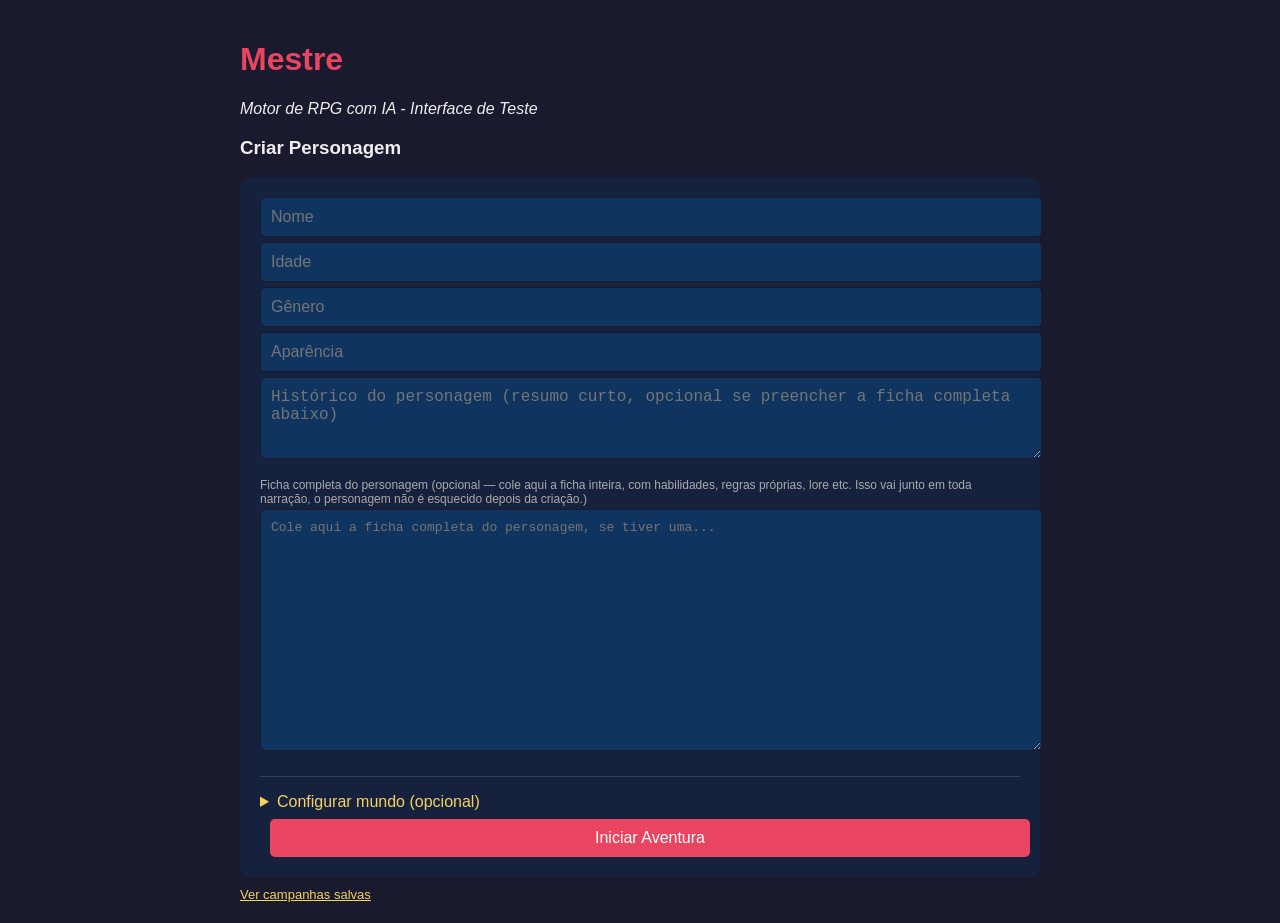
==== app/static/index.html @ fcc60290 "0.5.1" ====
<!DOCTYPE html>
<html lang="pt-br">
<head>
    <meta charset="UTF-8">
    <title>Mestre - RPG com IA</title>
    <style>
        body { font-family: Arial; max-width: 800px; margin: 0 auto; padding: 20px; background: #1a1a2e; color: #eee; }
        .chat { background: #16213e; padding: 20px; border-radius: 10px; height: 400px; overflow-y: auto; margin-bottom: 20px; }
        .msg-user { background: #0f3460; padding: 10px; margin: 5px 0; border-radius: 5px; text-align: right; }
        .msg-ia { background: #1a1a2e; padding: 10px; margin: 5px 0; border-radius: 5px; border-left: 3px solid #e94560; }
        .msg-teste { background: #16213e; padding: 6px 10px; margin: 5px 0; border-radius: 5px; font-size: 12px; color: #f4d35e; border-left: 3px solid #f4d35e; }
        .msg-erro { background: #3a1a1a; padding: 10px; margin: 5px 0; border-radius: 5px; border-left: 3px solid #e94560; font-size: 12px; }
        input, button, textarea { padding: 10px; font-size: 16px; border: none; border-radius: 5px; }
        input { flex: 1; background: #0f3460; color: white; }
        button { background: #e94560; color: white; cursor: pointer; margin-left: 10px; }
        .form-row { display: flex; }
        .status { margin-top: 10px; padding: 10px; background: #0f3460; border-radius: 5px; font-size: 12px; display: flex; justify-content: space-between; align-items: center; }
        .status-text { flex: 1; }
        .btn-nova-aventura { background: transparent; border: 1px solid #e94560; color: #e94560; font-size: 12px; padding: 6px 10px; margin-left: 10px; }
        .login-form { background: #16213e; padding: 20px; border-radius: 10px; }
        .login-form input, .login-form textarea { width: 100%; margin-bottom: 5px; background: #0f3460; color: white; border: 1px solid #1a1a2e; }
        .login-form textarea { height: 60px; }
        .login-form textarea#ficha_completa { height: 220px; font-family: monospace; font-size: 13px; }
        .mundo-config { margin-top: 16px; border-top: 1px solid #345; padding-top: 8px; }
        details summary { color: #f4d35e; cursor: pointer; margin: 8px 0; }
        .login-form label { display: block; font-size: 12px; color: #aaa; margin: 10px 0 3px; }
        .msg-ia em { font-style: italic; color: #b8b8d1; }
        .msg-confirmacao { background: #16213e; padding: 10px; margin: 5px 0; border-radius: 5px; font-size: 12px; color: #8fd694; border-left: 3px solid #8fd694; }
        .lista-campanhas { margin-top: 15px; }
        .campanha-item { background: #0f3460; padding: 10px; margin: 5px 0; border-radius: 5px; cursor: pointer; display: flex; justify-content: space-between; font-size: 13px; }
        .campanha-item:hover { background: #16213e; border: 1px solid #e94560; }
        .link-toggle { color: #f4d35e; cursor: pointer; text-decoration: underline; font-size: 13px; display: inline-block; margin-top: 10px; }
        h1 { color: #e94560; }
        .modal { display: none; position: fixed; top: 0; left: 0; width: 100%; height: 100%; background: rgba(0,0,0,0.8); z-index: 1000; justify-content: center; align-items: center; }
        .modal.active { display: flex; }
        .modal-content { background: #16213e; padding: 30px; border-radius: 10px; max-width: 90%; max-height: 90%; overflow-y: auto; border: 2px solid #e94560; }
        .modal-content h3 { color: #f4d35e; margin-top: 0; }
        .modal-content pre { background: #0f3460; padding: 15px; border-radius: 5px; overflow-x: auto; font-size: 12px; color: #ddd; white-space: pre-wrap; word-wrap: break-word; }
        .modal-close { color: #e94560; cursor: pointer; font-size: 28px; font-weight: bold; position: absolute; top: 20px; right: 30px; }
        .modal-close:hover { color: #f4d35e; }
        .btn-ver-ficha { background: transparent; border: 1px solid #f4d35e; color: #f4d35e; font-size: 12px; padding: 6px 10px; cursor: pointer; margin-left: 10px; }
        .btn-catalogo { background: transparent; border: 1px solid #8fd694; color: #8fd694; font-size: 12px; padding: 6px 10px; cursor: pointer; margin-left: 10px; }
        .catalogo-grid { display: grid; grid-template-columns: repeat(auto-fit, minmax(210px, 1fr)); gap: 10px; margin: 14px 0; }
        .ficha-card { background: #0f3460; padding: 12px; border-radius: 6px; }
        .ficha-card small { color: #f4d35e; display: block; margin-bottom: 5px; }
        .ficha-card h4 { margin: 3px 0; }
        .ficha-card p { font-size: 13px; color: #ccd; }
        .ficha-card button { font-size: 12px; padding: 5px 8px; margin: 2px 3px 0 0; }
        .catalogo-form input, .catalogo-form textarea, .catalogo-form select { width: 100%; box-sizing: border-box; margin: 4px 0 9px; background: #0f3460; color: white; border: 1px solid #345; padding: 8px; border-radius: 4px; }
        .catalogo-form textarea { min-height: 65px; font-family: inherit; }
    </style>
</head>
<body>
    <h1>Mestre</h1>
    <p><i>Motor de RPG com IA - Interface de Teste</i></p>

    <div id="personagem-area">
        <h3>Criar Personagem</h3>
        <div class="login-form">
            <input type="text" id="nome" placeholder="Nome">
            <input type="number" id="idade" placeholder="Idade">
            <input type="text" id="genero" placeholder="Gênero">
            <input type="text" id="aparencia" placeholder="Aparência">
            <textarea id="historico" placeholder="Histórico do personagem (resumo curto, opcional se preencher a ficha completa abaixo)"></textarea>
            <label for="ficha_completa">Ficha completa do personagem (opcional — cole aqui a ficha inteira, com habilidades, regras próprias, lore etc. Isso vai junto em toda narração, o personagem não é esquecido depois da criação.)</label>
            <textarea id="ficha_completa" placeholder="Cole aqui a ficha completa do personagem, se tiver uma..."></textarea>
            <details class="mundo-config">
                <summary>Configurar mundo (opcional)</summary>
                <label for="cenario">Cenário</label>
                <textarea id="cenario" placeholder="Onde e em que tom a história acontece?"></textarea>
                <label for="personalidade_mestre">Personalidade do Mestre</label>
                <textarea id="personalidade_mestre" placeholder="Como o narrador deve conduzir a história?"></textarea>
                <label for="primeira_mensagem">Primeira mensagem</label>
                <textarea id="primeira_mensagem" placeholder="A abertura da campanha"></textarea>
                <label for="dialogos_exemplo">Diálogos de exemplo</label>
                <textarea id="dialogos_exemplo" placeholder="Exemplos de tom, fala e formatação"></textarea>
                <label><input type="checkbox" id="sistema_rpg" checked style="width:auto;"> Usar sistema de RPG (dados, testes e PV)</label>
                <label for="sistema_id">Sistema de regras</label>
                <select id="sistema_id"><option value="d20">d20 clássico</option><option value="d10">d10 (pool oposto)</option><option value="nenhum">Narrativa pura</option></select>
                <label for="d10_limiar_sucesso">d10: limiar de sucesso</label>
                <select id="d10_limiar_sucesso"><option value="5">5 — fácil</option><option value="6" selected>6 — normal</option><option value="7">7 — difícil</option><option value="8">8 — muito difícil</option></select>
                <label>d10: orçamento de atributos (físico, social, mental)</label>
                <div class="form-row"><input type="number" id="d10_pontos_fisico" value="4" min="1" max="20" onchange="atualizarOpcoesD10()"><input type="number" id="d10_pontos_social" value="3" min="1" max="20" onchange="atualizarOpcoesD10()"><input type="number" id="d10_pontos_mental" value="2" min="1" max="20" onchange="atualizarOpcoesD10()"></div>
                <label>d10: distribuir atributos do personagem</label>
                <div class="form-row"><select id="d10_atributo_fisico"></select><select id="d10_atributo_social"></select><select id="d10_atributo_mental"></select></div>
            </details>
            <button onclick="criarPersonagem()" style="width:100%;">Iniciar Aventura</button>
        </div>
        <span class="link-toggle" onclick="alternarListaCampanhas()">Ver campanhas salvas</span>
        <div class="lista-campanhas" id="lista-campanhas" style="display:none;"></div>
    </div>

    <div id="chat-area" style="display:none;">
        <div class="chat" id="chat"></div>
        <div class="form-row">
            <input type="text" id="mensagem" placeholder="O que você faz?" onkeypress="if(event.key==='Enter') enviarMensagem()">
            <button onclick="enviarMensagem()">Enviar</button>
        </div>
        <div class="status">
            <span class="status-text" id="status">Aguardando ação...</span>
            <button class="btn-ver-ficha" id="btn-ficha" onclick="abrirFicha()" style="display:none;">📋 Ver Ficha</button>
            <button class="btn-catalogo" onclick="abrirCatalogo()">✦ Catálogo</button>
            <button class="btn-nova-aventura" onclick="novaAventura()">Nova Aventura</button>
        </div>
    </div>

    <div id="modal-catalogo" class="modal" onclick="if(event.target===this) fecharCatalogo()">
        <div class="modal-content" style="width:900px;">
            <span class="modal-close" onclick="fecharCatalogo()">&times;</span>
            <h3>Catálogo do mundo</h3>
            <p style="font-size:13px;color:#b8b8d1;">Fichas canônicas são persistentes e só entram na narração quando se tornam relevantes.</p>
            <div class="catalogo-grid" id="catalogo-lista"></div>
            <hr style="border-color:#345;">
            <h3 id="catalogo-form-titulo">Nova ficha</h3>
            <div class="catalogo-form">
                <select id="ficha-tipo"><option value="personagem">Personagem</option><option value="local">Local</option><option value="raca">Raça</option><option value="item">Item</option><option value="organizacao">Organização</option><option value="evento">Evento</option><option value="criatura">Criatura</option><option value="divindade">Divindade</option><option value="conceito">Conceito</option></select>
                <input id="ficha-titulo" placeholder="Título da ficha">
                <textarea id="ficha-resumo" placeholder="Resumo breve"></textarea>
                <textarea id="ficha-conteudo" placeholder="Conteúdo livre / Markdown"></textarea>
                <textarea id="ficha-campos" placeholder='Campos estruturados em JSON, ex.: {"região":"Norte", "perigo":3}'></textarea>
                <input id="ficha-imagem" placeholder="URL da imagem (opcional)">
                <input id="ficha-tags" placeholder="Tags separadas por vírgula">
                <button onclick="salvarFicha()">Salvar ficha</button>
                <button class="btn-nova-aventura" id="cancelar-edicao" onclick="limparFormularioFicha()" style="display:none;">Cancelar edição</button>
            </div>
        </div>
    </div>

    <div id="modal-ficha" class="modal" onclick="if(event.target===this) fecharFicha()">
        <div class="modal-content">
            <span class="modal-close" onclick="fecharFicha()">&times;</span>
            <h3 id="modal-title">Ficha Completa do Personagem</h3>
            <pre id="modal-ficha-content"></pre>
        </div>
    </div>

    <script>
        // Diferença chave em relação à versão anterior: o campanhaId agora é
        // persistido em localStorage, então recarregar a página (F5, fechar
        // e reabrir o navegador) não força a criação de um personagem novo.
        // O servidor continua sendo a fonte de verdade do estado — aqui só
        // guardamos QUAL campanha retomar.
        const CHAVE_STORAGE = 'mestre_campanha_id';
        let campanhaId = localStorage.getItem(CHAVE_STORAGE);
        let fichaEditando = null;

        function pontosD10() {
            return ['fisico', 'social', 'mental'].map(categoria =>
                parseInt(document.getElementById(`d10_pontos_${categoria}`).value) || 0
            );
        }

        function atualizarOpcoesD10() {
            const pontos = pontosD10();
            ['fisico', 'social', 'mental'].forEach((categoria, indice) => {
                const select = document.getElementById(`d10_atributo_${categoria}`);
                const anterior = select.value;
                select.innerHTML = pontos.map(ponto => `<option value="${ponto}">${ponto}</option>`).join('');
                select.value = pontos.includes(Number(anterior)) ? anterior : String(pontos[indice]);
            });
        }

        // Ao carregar a página, tenta retomar a campanha salva.
        window.addEventListener('DOMContentLoaded', async () => {
            if (!campanhaId) return;

            try {
                const resp = await fetch(`/campanhas/${campanhaId}`);
                if (!resp.ok) {
                    // Campanha não existe mais no servidor (ex: apagada, ou
                    // rodando contra um banco de dados diferente). Limpa o
                    // storage e deixa cair na tela de criação normalmente.
                    localStorage.removeItem(CHAVE_STORAGE);
                    campanhaId = null;
                    return;
                }
                const estado = await resp.json();
                mostrarAreaDeChat(estado, false);
            } catch (e) {
                // Servidor fora do ar ou erro de rede: não apaga o
                // localStorage, só deixa a tela de criação aparecer, já que
                // a campanha pode continuar existindo quando o servidor
                // voltar.
                console.warn('Não foi possível retomar a campanha automaticamente:', e);
            }
        });

        function mostrarAreaDeChat(estado, mensagemBemVindo) {
            document.getElementById('personagem-area').style.display = 'none';
            document.getElementById('chat-area').style.display = 'block';
            document.getElementById('status').innerHTML =
                `${estado.estado.local} - ${estado.estado.hora} | turno ${estado.turno}`;

            // Mostrar/esconder botão de ver ficha
            const btnFicha = document.getElementById('btn-ficha');
            if (estado.jogador.ficha_completa && estado.jogador.ficha_completa.trim().length > 0) {
                btnFicha.style.display = 'inline-block';
                // Guardar ficha no objeto global para usar no modal
                window.fichaAtual = estado.jogador.ficha_completa;
            } else {
                btnFicha.style.display = 'none';
            }

            const chat = document.getElementById('chat');
            if (mensagemBemVindo) {
                chat.innerHTML = `<div class="msg-ia">${formatarNarracao(estado.configuracao_mundo.primeira_mensagem)}</div>`;
                const tamanhoFicha = (estado.jogador.ficha_completa || '').length;
                if (tamanhoFicha > 0) {
                    chat.innerHTML += `<div class="msg-confirmacao">✓ Ficha completa salva (${tamanhoFicha} caracteres). Clique em "Ver Ficha" para visualizar. Ela vai junto em toda narração.</div>`;
                } else {
                    chat.innerHTML += `<div class="msg-confirmacao" style="color:#f4d35e;border-left-color:#f4d35e;">Nenhuma ficha completa foi enviada — só nome/aparência/histórico curto serão usados.</div>`;
                }
            } else {
                const cena = estado.ultima_narracao
                    ? formatarNarracao(estado.ultima_narracao)
                    : escapeHtml(`Campanha retomada. Você está em ${estado.estado.local}.`);
                chat.innerHTML = `<div class="msg-ia">${cena}</div>`;
            }
        }

        function abrirFicha() {
            if (window.fichaAtual) {
                document.getElementById('modal-ficha-content').textContent = window.fichaAtual;
                document.getElementById('modal-ficha').classList.add('active');
            }
        }

        function fecharFicha() {
            document.getElementById('modal-ficha').classList.remove('active');
        }

        async function abrirCatalogo() {
            document.getElementById('modal-catalogo').classList.add('active');
            await carregarCatalogo();
        }

        function fecharCatalogo() { document.getElementById('modal-catalogo').classList.remove('active'); }

        async function carregarCatalogo() {
            const lista = document.getElementById('catalogo-lista');
            lista.innerHTML = 'Carregando fichas...';
            try {
                const resp = await fetch(`/campanhas/${campanhaId}/catalogo`);
                const fichas = await resp.json();
                lista.innerHTML = '';
                if (!fichas.length) { lista.innerHTML = '<i>Nenhuma ficha criada ainda.</i>'; return; }
                fichas.forEach(f => {
                    const card = document.createElement('div');
                    card.className = 'ficha-card';
                    card.innerHTML = `<small>${escapeHtml(f.tipo)}</small><h4>${escapeHtml(f.titulo)}</h4><p>${escapeHtml(f.resumo || 'Sem resumo')}</p>`;
                    const editar = document.createElement('button'); editar.textContent = 'Editar'; editar.onclick = () => preencherFormularioFicha(f);
                    const apagar = document.createElement('button'); apagar.textContent = 'Apagar'; apagar.className = 'btn-nova-aventura'; apagar.onclick = () => apagarFicha(f.id, f.titulo);
                    card.append(editar, apagar); lista.appendChild(card);
                });
            } catch (e) { lista.innerHTML = 'Erro ao carregar o catálogo: ' + escapeHtml(e.message); }
        }

        function preencherFormularioFicha(ficha) {
            fichaEditando = ficha.id;
            document.getElementById('catalogo-form-titulo').textContent = 'Editar ficha';
            document.getElementById('ficha-tipo').value = ficha.tipo;
            document.getElementById('ficha-titulo').value = ficha.titulo;
            document.getElementById('ficha-resumo').value = ficha.resumo || '';
            document.getElementById('ficha-conteudo').value = ficha.conteudo || '';
            document.getElementById('ficha-campos').value = JSON.stringify(ficha.campos || {}, null, 2);
            document.getElementById('ficha-imagem').value = ficha.imagem || '';
            document.getElementById('ficha-tags').value = (ficha.tags || []).join(', ');
            document.getElementById('cancelar-edicao').style.display = 'inline-block';
        }

        function limparFormularioFicha() {
            fichaEditando = null;
            document.getElementById('catalogo-form-titulo').textContent = 'Nova ficha';
            ['ficha-titulo','ficha-resumo','ficha-conteudo','ficha-campos','ficha-imagem','ficha-tags'].forEach(id => document.getElementById(id).value = '');
            document.getElementById('ficha-tipo').value = 'personagem';
            document.getElementById('cancelar-edicao').style.display = 'none';
        }

        async function salvarFicha() {
            let campos = {};
            try { campos = JSON.parse(document.getElementById('ficha-campos').value || '{}'); }
            catch (_) { alert('Os campos estruturados precisam ser um JSON válido.'); return; }
            const dados = {
                tipo: document.getElementById('ficha-tipo').value,
                titulo: document.getElementById('ficha-titulo').value.trim(),
                resumo: document.getElementById('ficha-resumo').value.trim(),
                conteudo: document.getElementById('ficha-conteudo').value.trim(), campos,
                imagem: document.getElementById('ficha-imagem').value.trim(),
                tags: document.getElementById('ficha-tags').value.split(',').map(t => t.trim()).filter(Boolean)
            };
            if (!dados.titulo) { alert('Dê um título à ficha.'); return; }
            const url = fichaEditando ? `/campanhas/${campanhaId}/catalogo/${fichaEditando}` : `/campanhas/${campanhaId}/catalogo`;
            const resp = await fetch(url, {method: fichaEditando ? 'PUT' : 'POST', headers: {'Content-Type':'application/json'}, body: JSON.stringify(dados)});
            if (!resp.ok) { const erro = await resp.json(); alert(erro.detail || 'Não foi possível salvar a ficha.'); return; }
            limparFormularioFicha(); await carregarCatalogo();
        }

        async function apagarFicha(id, titulo) {
            if (!confirm(`Apagar a ficha “${titulo}”? Esta ação não pode ser desfeita.`)) return;
            const resp = await fetch(`/campanhas/${campanhaId}/catalogo/${id}`, {method: 'DELETE'});
            if (!resp.ok) { alert('Não foi possível apagar a ficha.'); return; }
            if (fichaEditando === id) limparFormularioFicha();
            await carregarCatalogo();
        }

        function novaAventura() {
            if (!confirm('Isso vai abandonar a campanha atual (ela continua salva no servidor, mas você vai criar um personagem novo). Continuar?')) {
                return;
            }
            localStorage.removeItem(CHAVE_STORAGE);
            campanhaId = null;
            document.getElementById('chat-area').style.display = 'none';
            document.getElementById('personagem-area').style.display = 'block';
            document.getElementById('chat').innerHTML = '';
            document.getElementById('nome').value = '';
            document.getElementById('idade').value = '';
            document.getElementById('genero').value = '';
            document.getElementById('aparencia').value = '';
            document.getElementById('historico').value = '';
            document.getElementById('ficha_completa').value = '';
            ['cenario', 'personalidade_mestre', 'primeira_mensagem', 'dialogos_exemplo'].forEach(id => document.getElementById(id).value = '');
            document.getElementById('sistema_rpg').checked = true;
            document.getElementById('sistema_id').value = 'd20';
            document.getElementById('d10_limiar_sucesso').value = '6';
            document.getElementById('d10_pontos_fisico').value = '4';
            document.getElementById('d10_pontos_social').value = '3';
            document.getElementById('d10_pontos_mental').value = '2';
            atualizarOpcoesD10();
        }

        function escapeHtml(str) {
            return str
                .replace(/&/g, '&amp;')
                .replace(/</g, '&lt;')
                .replace(/>/g, '&gt;');
        }

        // Converte *texto* em <em>texto</em> DEPOIS de escapar o HTML, pra
        // renderizar de verdade as ações em itálico em vez de mostrar os
        // asteriscos crus, sem abrir brecha pra HTML/script injetado pela
        // IA ou pelo jogador.
        function formatarNarracao(texto) {
            return escapeHtml(texto).replace(/\*(.+?)\*/g, '<em>$1</em>');
        }

        async function alternarListaCampanhas() {
            const div = document.getElementById('lista-campanhas');
            if (div.style.display === 'block') {
                div.style.display = 'none';
                return;
            }
            div.style.display = 'block';
            div.innerHTML = 'Carregando...';
            try {
                const resp = await fetch('/campanhas');
                const campanhas = await resp.json();
                if (!campanhas.length) {
                    div.innerHTML = '<i>Nenhuma campanha salva ainda.</i>';
                    return;
                }
                div.innerHTML = '';
                campanhas.forEach(c => {
                    const item = document.createElement('div');
                    item.className = 'campanha-item';
                    item.innerHTML = `<span>${escapeHtml(c.nome_jogador)} — ${escapeHtml(c.local)} (turno ${c.turno})</span><span>retomar →</span>`;
                    item.onclick = () => retomarCampanha(c.campanha_id);
                    div.appendChild(item);
                });
            } catch (e) {
                div.innerHTML = 'Erro ao carregar campanhas: ' + e.message;
            }
        }

        async function retomarCampanha(id) {
            const resp = await fetch(`/campanhas/${id}`);
            if (!resp.ok) {
                alert('Não foi possível carregar essa campanha.');
                return;
            }
            const estado = await resp.json();
            campanhaId = estado.campanha_id;
            localStorage.setItem(CHAVE_STORAGE, campanhaId);
            mostrarAreaDeChat(estado, false);
        }

        async function criarPersonagem() {
            const dados = {
                nome: document.getElementById('nome').value || 'Aventureiro',
                idade: parseInt(document.getElementById('idade').value) || 20,
                genero: document.getElementById('genero').value || 'Indefinido',
                aparencia: document.getElementById('aparencia').value || 'Viajante comum',
                historico: document.getElementById('historico').value || 'Um viajante em busca de aventuras',
                ficha_completa: document.getElementById('ficha_completa').value || '',
                cenario: document.getElementById('cenario').value || '',
                personalidade_mestre: document.getElementById('personalidade_mestre').value || '',
                primeira_mensagem: document.getElementById('primeira_mensagem').value || '',
                dialogos_exemplo: document.getElementById('dialogos_exemplo').value || '',
                sistema_rpg: document.getElementById('sistema_rpg').checked,
                sistema_id: document.getElementById('sistema_id').value,
                d10_limiar_sucesso: parseInt(document.getElementById('d10_limiar_sucesso').value),
                d10_pontos_atributos: pontosD10(),
                d10_atributos_jogador: {
                    fisico: parseInt(document.getElementById('d10_atributo_fisico').value),
                    social: parseInt(document.getElementById('d10_atributo_social').value),
                    mental: parseInt(document.getElementById('d10_atributo_mental').value
                    )
                }
            };

            const resp = await fetch('/campanhas', {
                method: 'POST',
                headers: {'Content-Type': 'application/json'},
                body: JSON.stringify(dados)
            });

            if (!resp.ok) {
                alert('Erro ao criar personagem: ' + resp.status);
                return;
            }

            const estado = await resp.json();
            campanhaId = estado.campanha_id;
            localStorage.setItem(CHAVE_STORAGE, campanhaId);

            mostrarAreaDeChat(estado, true);
        }

        atualizarOpcoesD10();

        async function enviarMensagem() {
            const input = document.getElementById('mensagem');
            const msg = input.value.trim();
            if (!msg || !campanhaId) return;

            input.value = '';

            const chat = document.getElementById('chat');
            chat.innerHTML += `<div class="msg-user">${escapeHtml(msg)}</div>`;
            chat.scrollTop = chat.scrollHeight;

            document.getElementById('status').innerHTML = 'O Mestre está pensando...';

            try {
                const resp = await fetch(`/campanhas/${campanhaId}/acao`, {
                    method: 'POST',
                    headers: {'Content-Type': 'application/json'},
                    body: JSON.stringify({ mensagem: msg })
                });

                const dados = await resp.json();

                if (!resp.ok) {
                    chat.innerHTML += `<div class="msg-erro">Erro: ${dados.detail || resp.status}</div>`;
                    document.getElementById('status').innerHTML = 'Erro ao processar ação.';
                    return;
                }

                if (dados.teste) {
                    const t = dados.teste;
                    if (t.houve_teste) {
                        chat.innerHTML += `<div class="msg-teste">${escapeHtml(t.resumo_narrador)}</div>`;
                    }
                }

                chat.innerHTML += `<div class="msg-ia">${formatarNarracao(dados.resposta)}</div>`;

                if (dados.erro) {
                    chat.innerHTML += `<div class="msg-erro">Aviso técnico: ${dados.erro}</div>`;
                }

                chat.scrollTop = chat.scrollHeight;

                document.getElementById('status').innerHTML = `${dados.estado.estado.local} - ${dados.estado.estado.hora} | turno ${dados.estado.turno}`;
            } catch (e) {
                document.getElementById('status').innerHTML = 'Erro: ' + e.message;
            }
        }
    </script>
</body>
</html>
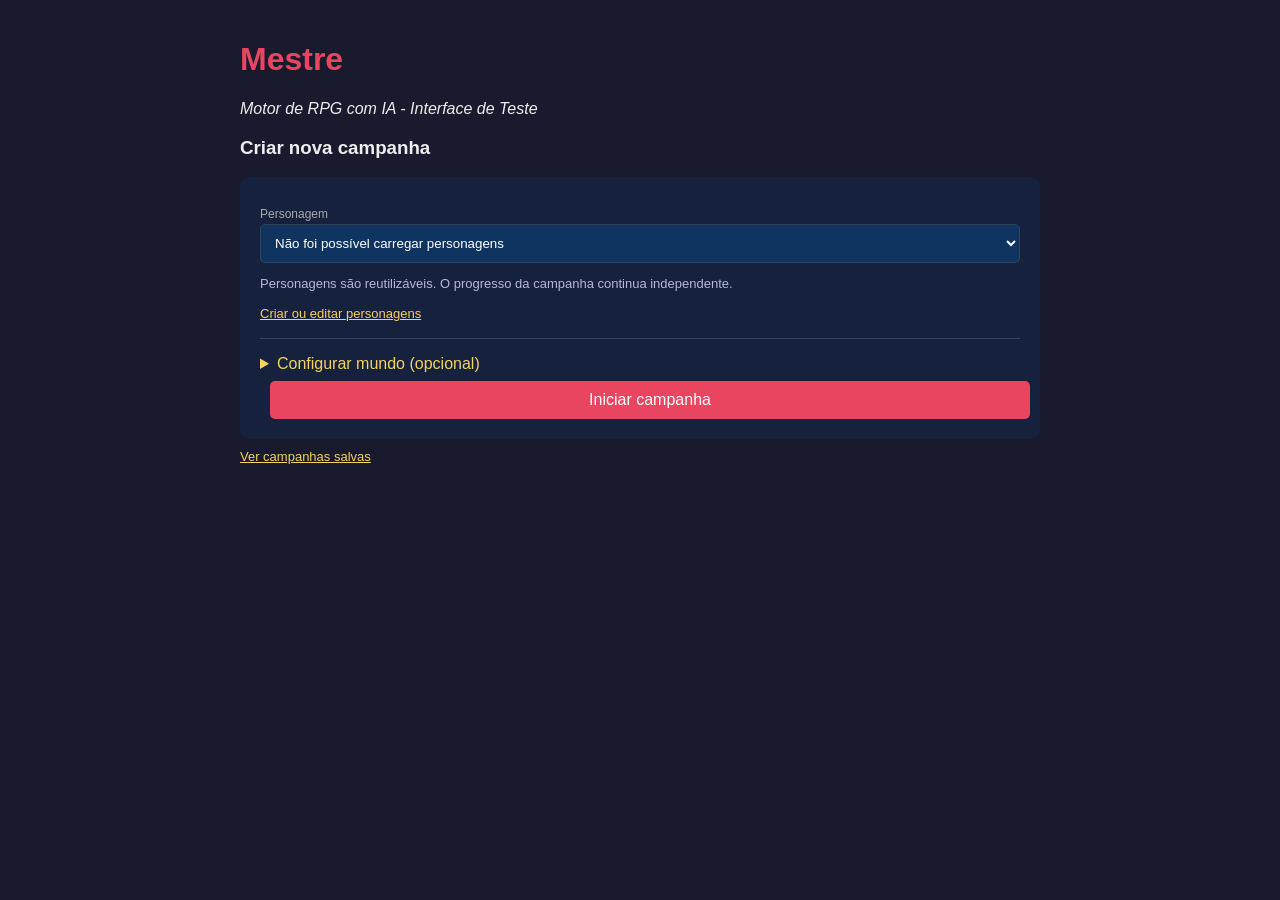
==== commit 12c3a8dd: "0.7.0" ====
--- a/app/static/index.html
+++ b/app/static/index.html
@@ -55,15 +55,12 @@
     <p><i>Motor de RPG com IA - Interface de Teste</i></p>
 
     <div id="personagem-area">
-        <h3>Criar Personagem</h3>
+        <h3>Criar nova campanha</h3>
         <div class="login-form">
-            <input type="text" id="nome" placeholder="Nome">
-            <input type="number" id="idade" placeholder="Idade">
-            <input type="text" id="genero" placeholder="Gênero">
-            <input type="text" id="aparencia" placeholder="Aparência">
-            <textarea id="historico" placeholder="Histórico do personagem (resumo curto, opcional se preencher a ficha completa abaixo)"></textarea>
-            <label for="ficha_completa">Ficha completa do personagem (opcional — cole aqui a ficha inteira, com habilidades, regras próprias, lore etc. Isso vai junto em toda narração, o personagem não é esquecido depois da criação.)</label>
-            <textarea id="ficha_completa" placeholder="Cole aqui a ficha completa do personagem, se tiver uma..."></textarea>
+            <label for="personagem_id">Personagem</label>
+            <select id="personagem_id" style="width:100%; padding:10px; background:#0f3460; color:white; border:1px solid #345; border-radius:5px;"></select>
+            <p style="font-size:13px;color:#b8b8d1;">Personagens são reutilizáveis. O progresso da campanha continua independente.</p>
+            <a href="/personagens" class="link-toggle" style="margin-top:0;">Criar ou editar personagens</a>
             <details class="mundo-config">
                 <summary>Configurar mundo (opcional)</summary>
                 <label for="cenario">Cenário</label>
@@ -84,7 +81,7 @@
                 <label>d10: distribuir atributos do personagem</label>
                 <div class="form-row"><select id="d10_atributo_fisico"></select><select id="d10_atributo_social"></select><select id="d10_atributo_mental"></select></div>
             </details>
-            <button onclick="criarPersonagem()" style="width:100%;">Iniciar Aventura</button>
+            <button onclick="criarPersonagem()" style="width:100%;">Iniciar campanha</button>
         </div>
         <span class="link-toggle" onclick="alternarListaCampanhas()">Ver campanhas salvas</span>
         <div class="lista-campanhas" id="lista-campanhas" style="display:none;"></div>
@@ -99,30 +96,8 @@
         <div class="status">
             <span class="status-text" id="status">Aguardando ação...</span>
             <button class="btn-ver-ficha" id="btn-ficha" onclick="abrirFicha()" style="display:none;">📋 Ver Ficha</button>
-            <button class="btn-catalogo" onclick="abrirCatalogo()">✦ Catálogo</button>
+            <a class="btn-catalogo" id="link-catalogo" href="/" style="display:none;">✦ Catálogo</a>
             <button class="btn-nova-aventura" onclick="novaAventura()">Nova Aventura</button>
-        </div>
-    </div>
-
-    <div id="modal-catalogo" class="modal" onclick="if(event.target===this) fecharCatalogo()">
-        <div class="modal-content" style="width:900px;">
-            <span class="modal-close" onclick="fecharCatalogo()">&times;</span>
-            <h3>Catálogo do mundo</h3>
-            <p style="font-size:13px;color:#b8b8d1;">Fichas canônicas são persistentes e só entram na narração quando se tornam relevantes.</p>
-            <div class="catalogo-grid" id="catalogo-lista"></div>
-            <hr style="border-color:#345;">
-            <h3 id="catalogo-form-titulo">Nova ficha</h3>
-            <div class="catalogo-form">
-                <select id="ficha-tipo"><option value="personagem">Personagem</option><option value="local">Local</option><option value="raca">Raça</option><option value="item">Item</option><option value="organizacao">Organização</option><option value="evento">Evento</option><option value="criatura">Criatura</option><option value="divindade">Divindade</option><option value="conceito">Conceito</option></select>
-                <input id="ficha-titulo" placeholder="Título da ficha">
-                <textarea id="ficha-resumo" placeholder="Resumo breve"></textarea>
-                <textarea id="ficha-conteudo" placeholder="Conteúdo livre / Markdown"></textarea>
-                <textarea id="ficha-campos" placeholder='Campos estruturados em JSON, ex.: {"região":"Norte", "perigo":3}'></textarea>
-                <input id="ficha-imagem" placeholder="URL da imagem (opcional)">
-                <input id="ficha-tags" placeholder="Tags separadas por vírgula">
-                <button onclick="salvarFicha()">Salvar ficha</button>
-                <button class="btn-nova-aventura" id="cancelar-edicao" onclick="limparFormularioFicha()" style="display:none;">Cancelar edição</button>
-            </div>
         </div>
     </div>
 
@@ -141,8 +116,9 @@
         // O servidor continua sendo a fonte de verdade do estado — aqui só
         // guardamos QUAL campanha retomar.
         const CHAVE_STORAGE = 'mestre_campanha_id';
-        let campanhaId = localStorage.getItem(CHAVE_STORAGE);
-        let fichaEditando = null;
+        const parametrosUrl = new URLSearchParams(window.location.search);
+        const iniciarNova = parametrosUrl.get('nova') === '1';
+        let campanhaId = iniciarNova ? null : (parametrosUrl.get('campanha_id') || localStorage.getItem(CHAVE_STORAGE));
 
         function pontosD10() {
             return ['fisico', 'social', 'mental'].map(categoria =>
@@ -162,6 +138,7 @@
 
         // Ao carregar a página, tenta retomar a campanha salva.
         window.addEventListener('DOMContentLoaded', async () => {
+            await carregarPersonagens();
             if (!campanhaId) return;
 
             try {
@@ -185,11 +162,37 @@
             }
         });
 
+        async function carregarPersonagens() {
+            const seletor = document.getElementById('personagem_id');
+            try {
+                const resposta = await fetch('/api/personagens');
+                if (!resposta.ok) throw new Error();
+                const personagens = await resposta.json();
+                seletor.innerHTML = '<option value="">Escolha um personagem…</option>';
+                personagens.forEach(personagem => {
+                    const opcao = document.createElement('option');
+                    opcao.value = personagem.id;
+                    opcao.textContent = `${personagem.nome} — ${personagem.aparencia}`;
+                    seletor.appendChild(opcao);
+                });
+                const personagemDaUrl = parametrosUrl.get('personagem_id');
+                if (personagemDaUrl && personagens.some(personagem => personagem.id === personagemDaUrl)) {
+                    seletor.value = personagemDaUrl;
+                }
+                if (!personagens.length) seletor.innerHTML = '<option value="">Nenhum personagem cadastrado</option>';
+            } catch (_) {
+                seletor.innerHTML = '<option value="">Não foi possível carregar personagens</option>';
+            }
+        }
+
         function mostrarAreaDeChat(estado, mensagemBemVindo) {
             document.getElementById('personagem-area').style.display = 'none';
             document.getElementById('chat-area').style.display = 'block';
             document.getElementById('status').innerHTML =
                 `${estado.estado.local} - ${estado.estado.hora} | turno ${estado.turno}`;
+            const linkCatalogo = document.getElementById('link-catalogo');
+            linkCatalogo.href = `/campanhas/${encodeURIComponent(estado.campanha_id)}/wiki`;
+            linkCatalogo.style.display = 'inline-block';
 
             // Mostrar/esconder botão de ver ficha
             const btnFicha = document.getElementById('btn-ficha');
@@ -229,80 +232,6 @@
             document.getElementById('modal-ficha').classList.remove('active');
         }
 
-        async function abrirCatalogo() {
-            document.getElementById('modal-catalogo').classList.add('active');
-            await carregarCatalogo();
-        }
-
-        function fecharCatalogo() { document.getElementById('modal-catalogo').classList.remove('active'); }
-
-        async function carregarCatalogo() {
-            const lista = document.getElementById('catalogo-lista');
-            lista.innerHTML = 'Carregando fichas...';
-            try {
-                const resp = await fetch(`/campanhas/${campanhaId}/catalogo`);
-                const fichas = await resp.json();
-                lista.innerHTML = '';
-                if (!fichas.length) { lista.innerHTML = '<i>Nenhuma ficha criada ainda.</i>'; return; }
-                fichas.forEach(f => {
-                    const card = document.createElement('div');
-                    card.className = 'ficha-card';
-                    card.innerHTML = `<small>${escapeHtml(f.tipo)}</small><h4>${escapeHtml(f.titulo)}</h4><p>${escapeHtml(f.resumo || 'Sem resumo')}</p>`;
-                    const editar = document.createElement('button'); editar.textContent = 'Editar'; editar.onclick = () => preencherFormularioFicha(f);
-                    const apagar = document.createElement('button'); apagar.textContent = 'Apagar'; apagar.className = 'btn-nova-aventura'; apagar.onclick = () => apagarFicha(f.id, f.titulo);
-                    card.append(editar, apagar); lista.appendChild(card);
-                });
-            } catch (e) { lista.innerHTML = 'Erro ao carregar o catálogo: ' + escapeHtml(e.message); }
-        }
-
-        function preencherFormularioFicha(ficha) {
-            fichaEditando = ficha.id;
-            document.getElementById('catalogo-form-titulo').textContent = 'Editar ficha';
-            document.getElementById('ficha-tipo').value = ficha.tipo;
-            document.getElementById('ficha-titulo').value = ficha.titulo;
-            document.getElementById('ficha-resumo').value = ficha.resumo || '';
-            document.getElementById('ficha-conteudo').value = ficha.conteudo || '';
-            document.getElementById('ficha-campos').value = JSON.stringify(ficha.campos || {}, null, 2);
-            document.getElementById('ficha-imagem').value = ficha.imagem || '';
-            document.getElementById('ficha-tags').value = (ficha.tags || []).join(', ');
-            document.getElementById('cancelar-edicao').style.display = 'inline-block';
-        }
-
-        function limparFormularioFicha() {
-            fichaEditando = null;
-            document.getElementById('catalogo-form-titulo').textContent = 'Nova ficha';
-            ['ficha-titulo','ficha-resumo','ficha-conteudo','ficha-campos','ficha-imagem','ficha-tags'].forEach(id => document.getElementById(id).value = '');
-            document.getElementById('ficha-tipo').value = 'personagem';
-            document.getElementById('cancelar-edicao').style.display = 'none';
-        }
-
-        async function salvarFicha() {
-            let campos = {};
-            try { campos = JSON.parse(document.getElementById('ficha-campos').value || '{}'); }
-            catch (_) { alert('Os campos estruturados precisam ser um JSON válido.'); return; }
-            const dados = {
-                tipo: document.getElementById('ficha-tipo').value,
-                titulo: document.getElementById('ficha-titulo').value.trim(),
-                resumo: document.getElementById('ficha-resumo').value.trim(),
-                conteudo: document.getElementById('ficha-conteudo').value.trim(), campos,
-                imagem: document.getElementById('ficha-imagem').value.trim(),
-                tags: document.getElementById('ficha-tags').value.split(',').map(t => t.trim()).filter(Boolean)
-            };
-            if (!dados.titulo) { alert('Dê um título à ficha.'); return; }
-            const url = fichaEditando ? `/campanhas/${campanhaId}/catalogo/${fichaEditando}` : `/campanhas/${campanhaId}/catalogo`;
-            const resp = await fetch(url, {method: fichaEditando ? 'PUT' : 'POST', headers: {'Content-Type':'application/json'}, body: JSON.stringify(dados)});
-            if (!resp.ok) { const erro = await resp.json(); alert(erro.detail || 'Não foi possível salvar a ficha.'); return; }
-            limparFormularioFicha(); await carregarCatalogo();
-        }
-
-        async function apagarFicha(id, titulo) {
-            if (!confirm(`Apagar a ficha “${titulo}”? Esta ação não pode ser desfeita.`)) return;
-            const resp = await fetch(`/campanhas/${campanhaId}/catalogo/${id}`, {method: 'DELETE'});
-            if (!resp.ok) { alert('Não foi possível apagar a ficha.'); return; }
-            if (fichaEditando === id) limparFormularioFicha();
-            await carregarCatalogo();
-        }
-
         function novaAventura() {
             if (!confirm('Isso vai abandonar a campanha atual (ela continua salva no servidor, mas você vai criar um personagem novo). Continuar?')) {
                 return;
@@ -312,12 +241,6 @@
             document.getElementById('chat-area').style.display = 'none';
             document.getElementById('personagem-area').style.display = 'block';
             document.getElementById('chat').innerHTML = '';
-            document.getElementById('nome').value = '';
-            document.getElementById('idade').value = '';
-            document.getElementById('genero').value = '';
-            document.getElementById('aparencia').value = '';
-            document.getElementById('historico').value = '';
-            document.getElementById('ficha_completa').value = '';
             ['cenario', 'personalidade_mestre', 'primeira_mensagem', 'dialogos_exemplo'].forEach(id => document.getElementById(id).value = '');
             document.getElementById('sistema_rpg').checked = true;
             document.getElementById('sistema_id').value = 'd20';
@@ -326,6 +249,7 @@
             document.getElementById('d10_pontos_social').value = '3';
             document.getElementById('d10_pontos_mental').value = '2';
             atualizarOpcoesD10();
+            history.replaceState({}, '', '/jogo?nova=1');
         }
 
         function escapeHtml(str) {
@@ -384,13 +308,10 @@
         }
 
         async function criarPersonagem() {
+            const personagemId = document.getElementById('personagem_id').value;
+            if (!personagemId) { alert('Escolha ou crie um personagem antes de iniciar a campanha.'); return; }
             const dados = {
-                nome: document.getElementById('nome').value || 'Aventureiro',
-                idade: parseInt(document.getElementById('idade').value) || 20,
-                genero: document.getElementById('genero').value || 'Indefinido',
-                aparencia: document.getElementById('aparencia').value || 'Viajante comum',
-                historico: document.getElementById('historico').value || 'Um viajante em busca de aventuras',
-                ficha_completa: document.getElementById('ficha_completa').value || '',
+                personagem_id: personagemId,
                 cenario: document.getElementById('cenario').value || '',
                 personalidade_mestre: document.getElementById('personalidade_mestre').value || '',
                 primeira_mensagem: document.getElementById('primeira_mensagem').value || '',
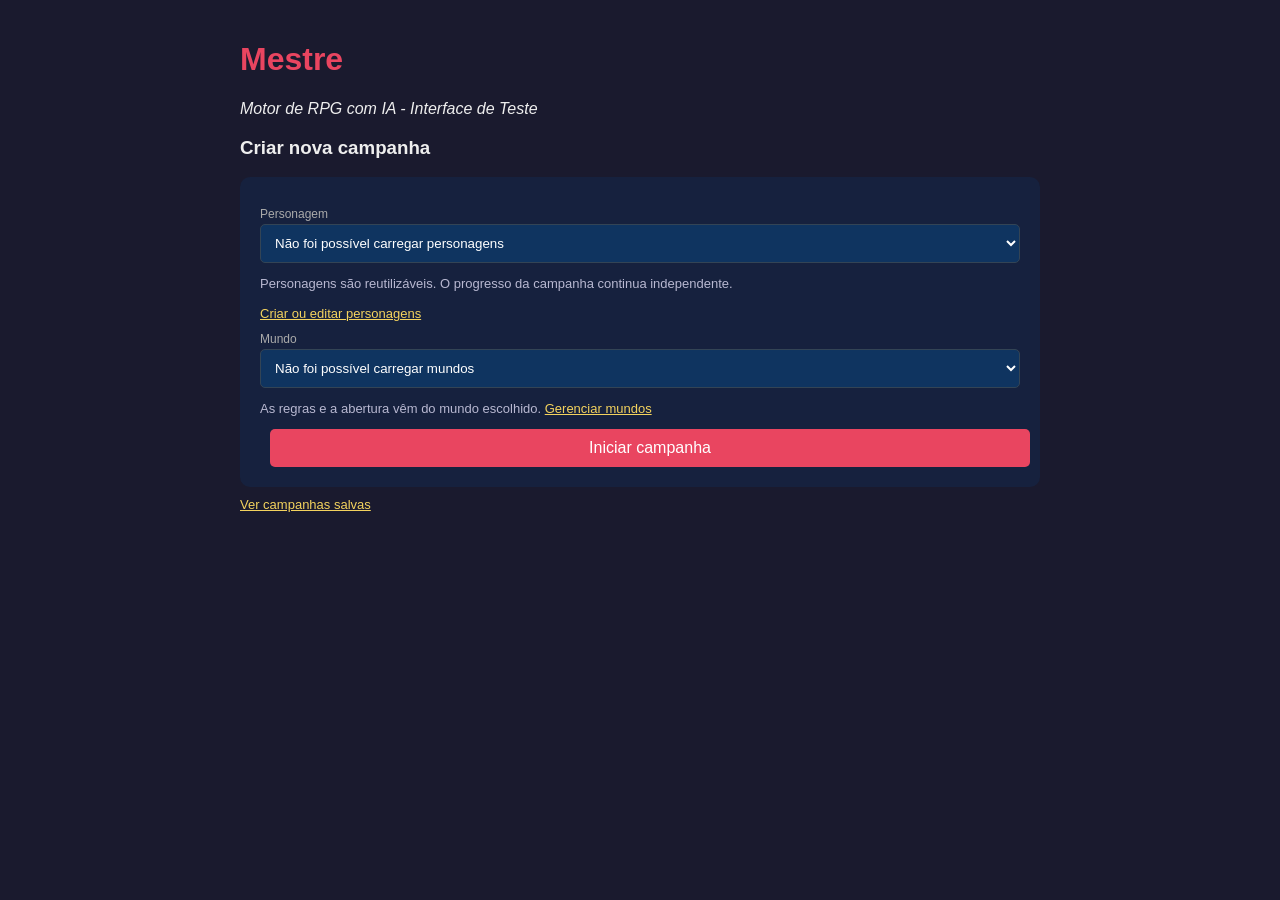
==== commit 2ca09f4f: "0.8.0" ====
--- a/app/static/index.html
+++ b/app/static/index.html
@@ -61,26 +61,9 @@
             <select id="personagem_id" style="width:100%; padding:10px; background:#0f3460; color:white; border:1px solid #345; border-radius:5px;"></select>
             <p style="font-size:13px;color:#b8b8d1;">Personagens são reutilizáveis. O progresso da campanha continua independente.</p>
             <a href="/personagens" class="link-toggle" style="margin-top:0;">Criar ou editar personagens</a>
-            <details class="mundo-config">
-                <summary>Configurar mundo (opcional)</summary>
-                <label for="cenario">Cenário</label>
-                <textarea id="cenario" placeholder="Onde e em que tom a história acontece?"></textarea>
-                <label for="personalidade_mestre">Personalidade do Mestre</label>
-                <textarea id="personalidade_mestre" placeholder="Como o narrador deve conduzir a história?"></textarea>
-                <label for="primeira_mensagem">Primeira mensagem</label>
-                <textarea id="primeira_mensagem" placeholder="A abertura da campanha"></textarea>
-                <label for="dialogos_exemplo">Diálogos de exemplo</label>
-                <textarea id="dialogos_exemplo" placeholder="Exemplos de tom, fala e formatação"></textarea>
-                <label><input type="checkbox" id="sistema_rpg" checked style="width:auto;"> Usar sistema de RPG (dados, testes e PV)</label>
-                <label for="sistema_id">Sistema de regras</label>
-                <select id="sistema_id"><option value="d20">d20 clássico</option><option value="d10">d10 (pool oposto)</option><option value="nenhum">Narrativa pura</option></select>
-                <label for="d10_limiar_sucesso">d10: limiar de sucesso</label>
-                <select id="d10_limiar_sucesso"><option value="5">5 — fácil</option><option value="6" selected>6 — normal</option><option value="7">7 — difícil</option><option value="8">8 — muito difícil</option></select>
-                <label>d10: orçamento de atributos (físico, social, mental)</label>
-                <div class="form-row"><input type="number" id="d10_pontos_fisico" value="4" min="1" max="20" onchange="atualizarOpcoesD10()"><input type="number" id="d10_pontos_social" value="3" min="1" max="20" onchange="atualizarOpcoesD10()"><input type="number" id="d10_pontos_mental" value="2" min="1" max="20" onchange="atualizarOpcoesD10()"></div>
-                <label>d10: distribuir atributos do personagem</label>
-                <div class="form-row"><select id="d10_atributo_fisico"></select><select id="d10_atributo_social"></select><select id="d10_atributo_mental"></select></div>
-            </details>
+            <label for="mundo_id">Mundo</label>
+            <select id="mundo_id" style="width:100%; padding:10px; background:#0f3460; color:white; border:1px solid #345; border-radius:5px;"></select>
+            <p style="font-size:13px;color:#b8b8d1;">As regras e a abertura vêm do mundo escolhido. <a href="/mundos" style="color:#f4d35e;">Gerenciar mundos</a></p>
             <button onclick="criarPersonagem()" style="width:100%;">Iniciar campanha</button>
         </div>
         <span class="link-toggle" onclick="alternarListaCampanhas()">Ver campanhas salvas</span>
@@ -120,25 +103,10 @@
         const iniciarNova = parametrosUrl.get('nova') === '1';
         let campanhaId = iniciarNova ? null : (parametrosUrl.get('campanha_id') || localStorage.getItem(CHAVE_STORAGE));
 
-        function pontosD10() {
-            return ['fisico', 'social', 'mental'].map(categoria =>
-                parseInt(document.getElementById(`d10_pontos_${categoria}`).value) || 0
-            );
-        }
-
-        function atualizarOpcoesD10() {
-            const pontos = pontosD10();
-            ['fisico', 'social', 'mental'].forEach((categoria, indice) => {
-                const select = document.getElementById(`d10_atributo_${categoria}`);
-                const anterior = select.value;
-                select.innerHTML = pontos.map(ponto => `<option value="${ponto}">${ponto}</option>`).join('');
-                select.value = pontos.includes(Number(anterior)) ? anterior : String(pontos[indice]);
-            });
-        }
-
         // Ao carregar a página, tenta retomar a campanha salva.
         window.addEventListener('DOMContentLoaded', async () => {
             await carregarPersonagens();
+            await carregarMundos();
             if (!campanhaId) return;
 
             try {
@@ -185,6 +153,20 @@
             }
         }
 
+        async function carregarMundos() {
+            const seletor = document.getElementById('mundo_id');
+            try {
+                const resposta = await fetch('/api/mundos');
+                if (!resposta.ok) throw new Error();
+                const mundos = await resposta.json();
+                seletor.innerHTML = '<option value="">Escolha um mundo…</option>';
+                mundos.forEach(mundo => { const opcao = document.createElement('option'); opcao.value = mundo.id; opcao.textContent = mundo.nome; seletor.appendChild(opcao); });
+                const mundoDaUrl = parametrosUrl.get('mundo_id');
+                if (mundoDaUrl && mundos.some(mundo => mundo.id === mundoDaUrl)) seletor.value = mundoDaUrl;
+                if (!mundos.length) seletor.innerHTML = '<option value="">Nenhum mundo cadastrado</option>';
+            } catch (_) { seletor.innerHTML = '<option value="">Não foi possível carregar mundos</option>'; }
+        }
+
         function mostrarAreaDeChat(estado, mensagemBemVindo) {
             document.getElementById('personagem-area').style.display = 'none';
             document.getElementById('chat-area').style.display = 'block';
@@ -241,14 +223,6 @@
             document.getElementById('chat-area').style.display = 'none';
             document.getElementById('personagem-area').style.display = 'block';
             document.getElementById('chat').innerHTML = '';
-            ['cenario', 'personalidade_mestre', 'primeira_mensagem', 'dialogos_exemplo'].forEach(id => document.getElementById(id).value = '');
-            document.getElementById('sistema_rpg').checked = true;
-            document.getElementById('sistema_id').value = 'd20';
-            document.getElementById('d10_limiar_sucesso').value = '6';
-            document.getElementById('d10_pontos_fisico').value = '4';
-            document.getElementById('d10_pontos_social').value = '3';
-            document.getElementById('d10_pontos_mental').value = '2';
-            atualizarOpcoesD10();
             history.replaceState({}, '', '/jogo?nova=1');
         }
 
@@ -310,22 +284,12 @@
         async function criarPersonagem() {
             const personagemId = document.getElementById('personagem_id').value;
             if (!personagemId) { alert('Escolha ou crie um personagem antes de iniciar a campanha.'); return; }
+            const mundoId = document.getElementById('mundo_id').value;
+            if (!mundoId) { alert('Escolha ou crie um mundo antes de iniciar a campanha.'); return; }
             const dados = {
                 personagem_id: personagemId,
-                cenario: document.getElementById('cenario').value || '',
-                personalidade_mestre: document.getElementById('personalidade_mestre').value || '',
-                primeira_mensagem: document.getElementById('primeira_mensagem').value || '',
-                dialogos_exemplo: document.getElementById('dialogos_exemplo').value || '',
-                sistema_rpg: document.getElementById('sistema_rpg').checked,
-                sistema_id: document.getElementById('sistema_id').value,
-                d10_limiar_sucesso: parseInt(document.getElementById('d10_limiar_sucesso').value),
-                d10_pontos_atributos: pontosD10(),
-                d10_atributos_jogador: {
-                    fisico: parseInt(document.getElementById('d10_atributo_fisico').value),
-                    social: parseInt(document.getElementById('d10_atributo_social').value),
-                    mental: parseInt(document.getElementById('d10_atributo_mental').value
-                    )
-                }
+                mundo_id: mundoId,
+                d10_atributos_jogador: {}
             };
 
             const resp = await fetch('/campanhas', {
@@ -346,7 +310,6 @@
             mostrarAreaDeChat(estado, true);
         }
 
-        atualizarOpcoesD10();
 
         async function enviarMensagem() {
             const input = document.getElementById('mensagem');
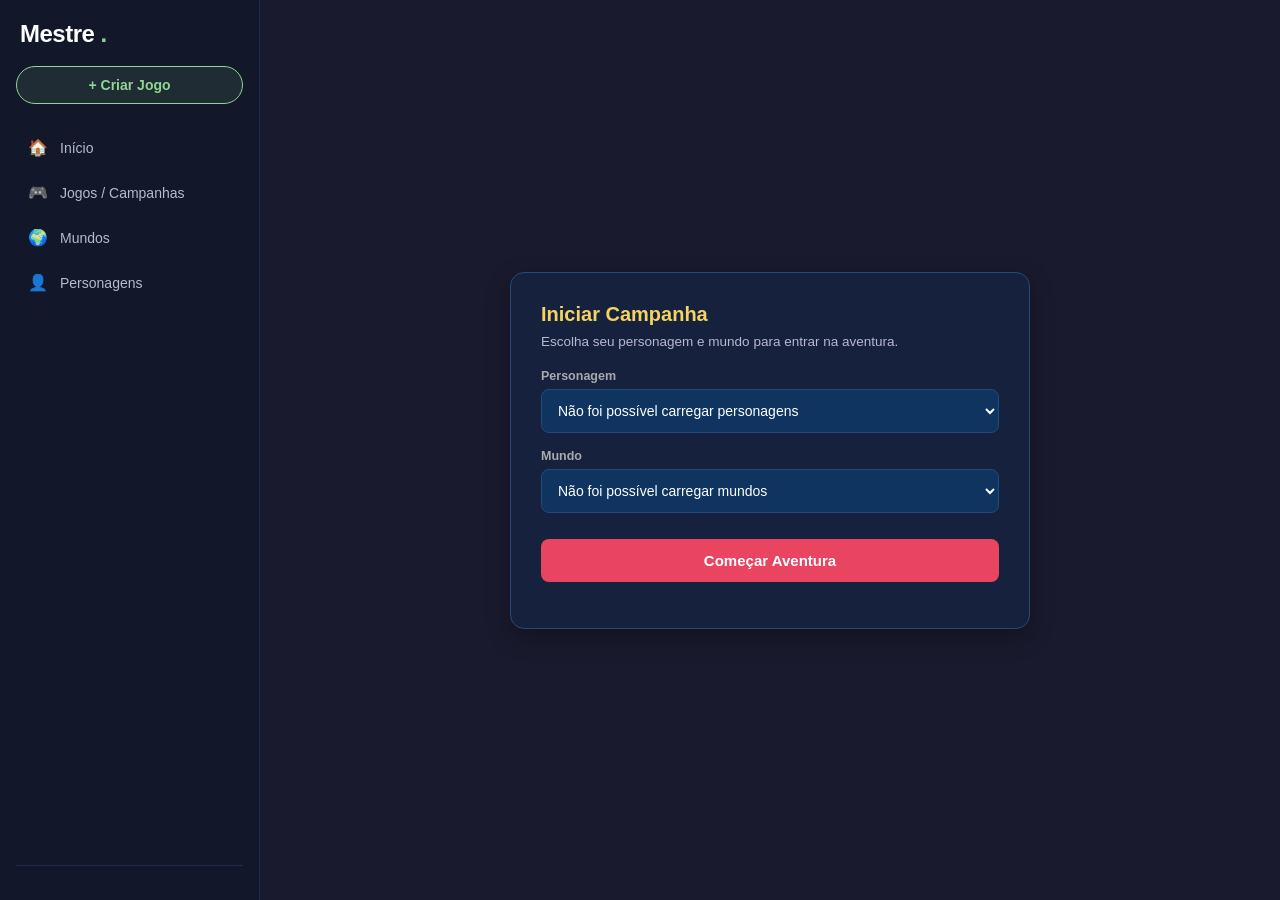
==== commit 1fc910fc: "0.9.0" ====
--- a/app/static/index.html
+++ b/app/static/index.html
@@ -2,88 +2,870 @@
 <html lang="pt-br">
 <head>
     <meta charset="UTF-8">
+    <meta name="viewport" content="width=device-width, initial-scale=1.0">
     <title>Mestre - RPG com IA</title>
     <style>
-        body { font-family: Arial; max-width: 800px; margin: 0 auto; padding: 20px; background: #1a1a2e; color: #eee; }
-        .chat { background: #16213e; padding: 20px; border-radius: 10px; height: 400px; overflow-y: auto; margin-bottom: 20px; }
-        .msg-user { background: #0f3460; padding: 10px; margin: 5px 0; border-radius: 5px; text-align: right; }
-        .msg-ia { background: #1a1a2e; padding: 10px; margin: 5px 0; border-radius: 5px; border-left: 3px solid #e94560; }
-        .msg-teste { background: #16213e; padding: 6px 10px; margin: 5px 0; border-radius: 5px; font-size: 12px; color: #f4d35e; border-left: 3px solid #f4d35e; }
-        .msg-erro { background: #3a1a1a; padding: 10px; margin: 5px 0; border-radius: 5px; border-left: 3px solid #e94560; font-size: 12px; }
-        input, button, textarea { padding: 10px; font-size: 16px; border: none; border-radius: 5px; }
-        input { flex: 1; background: #0f3460; color: white; }
-        button { background: #e94560; color: white; cursor: pointer; margin-left: 10px; }
-        .form-row { display: flex; }
-        .status { margin-top: 10px; padding: 10px; background: #0f3460; border-radius: 5px; font-size: 12px; display: flex; justify-content: space-between; align-items: center; }
-        .status-text { flex: 1; }
-        .btn-nova-aventura { background: transparent; border: 1px solid #e94560; color: #e94560; font-size: 12px; padding: 6px 10px; margin-left: 10px; }
-        .login-form { background: #16213e; padding: 20px; border-radius: 10px; }
-        .login-form input, .login-form textarea { width: 100%; margin-bottom: 5px; background: #0f3460; color: white; border: 1px solid #1a1a2e; }
-        .login-form textarea { height: 60px; }
-        .login-form textarea#ficha_completa { height: 220px; font-family: monospace; font-size: 13px; }
-        .mundo-config { margin-top: 16px; border-top: 1px solid #345; padding-top: 8px; }
-        details summary { color: #f4d35e; cursor: pointer; margin: 8px 0; }
-        .login-form label { display: block; font-size: 12px; color: #aaa; margin: 10px 0 3px; }
-        .msg-ia em { font-style: italic; color: #b8b8d1; }
-        .msg-confirmacao { background: #16213e; padding: 10px; margin: 5px 0; border-radius: 5px; font-size: 12px; color: #8fd694; border-left: 3px solid #8fd694; }
-        .lista-campanhas { margin-top: 15px; }
-        .campanha-item { background: #0f3460; padding: 10px; margin: 5px 0; border-radius: 5px; cursor: pointer; display: flex; justify-content: space-between; font-size: 13px; }
-        .campanha-item:hover { background: #16213e; border: 1px solid #e94560; }
-        .link-toggle { color: #f4d35e; cursor: pointer; text-decoration: underline; font-size: 13px; display: inline-block; margin-top: 10px; }
-        h1 { color: #e94560; }
-        .modal { display: none; position: fixed; top: 0; left: 0; width: 100%; height: 100%; background: rgba(0,0,0,0.8); z-index: 1000; justify-content: center; align-items: center; }
-        .modal.active { display: flex; }
-        .modal-content { background: #16213e; padding: 30px; border-radius: 10px; max-width: 90%; max-height: 90%; overflow-y: auto; border: 2px solid #e94560; }
-        .modal-content h3 { color: #f4d35e; margin-top: 0; }
-        .modal-content pre { background: #0f3460; padding: 15px; border-radius: 5px; overflow-x: auto; font-size: 12px; color: #ddd; white-space: pre-wrap; word-wrap: break-word; }
-        .modal-close { color: #e94560; cursor: pointer; font-size: 28px; font-weight: bold; position: absolute; top: 20px; right: 30px; }
-        .modal-close:hover { color: #f4d35e; }
-        .btn-ver-ficha { background: transparent; border: 1px solid #f4d35e; color: #f4d35e; font-size: 12px; padding: 6px 10px; cursor: pointer; margin-left: 10px; }
-        .btn-catalogo { background: transparent; border: 1px solid #8fd694; color: #8fd694; font-size: 12px; padding: 6px 10px; cursor: pointer; margin-left: 10px; }
-        .catalogo-grid { display: grid; grid-template-columns: repeat(auto-fit, minmax(210px, 1fr)); gap: 10px; margin: 14px 0; }
-        .ficha-card { background: #0f3460; padding: 12px; border-radius: 6px; }
-        .ficha-card small { color: #f4d35e; display: block; margin-bottom: 5px; }
-        .ficha-card h4 { margin: 3px 0; }
-        .ficha-card p { font-size: 13px; color: #ccd; }
-        .ficha-card button { font-size: 12px; padding: 5px 8px; margin: 2px 3px 0 0; }
-        .catalogo-form input, .catalogo-form textarea, .catalogo-form select { width: 100%; box-sizing: border-box; margin: 4px 0 9px; background: #0f3460; color: white; border: 1px solid #345; padding: 8px; border-radius: 4px; }
-        .catalogo-form textarea { min-height: 65px; font-family: inherit; }
+        * { box-sizing: border-box; margin: 0; padding: 0; }
+        body {
+            font-family: -apple-system, BlinkMacSystemFont, "Segoe UI", Roboto, Helvetica, Arial, sans-serif;
+            background: #1a1a2e;
+            color: #eee;
+            height: 100vh;
+            display: flex;
+            overflow: hidden;
+        }
+
+        /* ─── BARRA LATERAL (SIDEBAR) ─── */
+        .sidebar {
+            width: 260px;
+            background: #121829;
+            border-right: 1px solid #1f2d4d;
+            display: flex;
+            flex-direction: column;
+            justify-content: space-between;
+            padding: 20px 16px;
+            flex-shrink: 0;
+            z-index: 10;
+        }
+        .sidebar-top {
+            display: flex;
+            flex-direction: column;
+            gap: 18px;
+        }
+        .sidebar-logo {
+            font-size: 24px;
+            font-weight: 900;
+            letter-spacing: -0.5px;
+            color: #ffffff;
+            display: flex;
+            align-items: center;
+            gap: 6px;
+            text-decoration: none;
+            padding-left: 4px;
+        }
+        .sidebar-logo span {
+            color: #8fd694;
+        }
+        .btn-criar-jogo {
+            display: flex;
+            align-items: center;
+            justify-content: center;
+            gap: 8px;
+            background: rgba(143, 214, 148, 0.1);
+            border: 1px solid #8fd694;
+            color: #8fd694;
+            padding: 10px 14px;
+            border-radius: 20px;
+            font-size: 14px;
+            font-weight: 600;
+            cursor: pointer;
+            text-decoration: none;
+            transition: all 0.2s ease;
+        }
+        .btn-criar-jogo:hover {
+            background: #8fd694;
+            color: #121829;
+        }
+        .sidebar-nav {
+            display: flex;
+            flex-direction: column;
+            gap: 6px;
+            margin-top: 6px;
+        }
+        .nav-item {
+            display: flex;
+            align-items: center;
+            gap: 12px;
+            padding: 10px 12px;
+            color: #b8b8d1;
+            text-decoration: none;
+            border-radius: 8px;
+            font-size: 14px;
+            font-weight: 500;
+            cursor: pointer;
+            transition: background 0.15s ease, color 0.15s ease;
+        }
+        .nav-item:hover, .nav-item.active {
+            background: #16213e;
+            color: #ffffff;
+        }
+        .nav-item .icon {
+            font-size: 16px;
+            width: 20px;
+            text-align: center;
+            color: #f4d35e;
+        }
+        .sidebar-bottom {
+            display: flex;
+            flex-direction: column;
+            gap: 10px;
+            border-top: 1px solid #1f2d4d;
+            padding-top: 14px;
+        }
+        .card-jogador-sidebar {
+            background: #16213e;
+            padding: 10px 12px;
+            border-radius: 8px;
+            font-size: 12.5px;
+            border: 1px solid #244b77;
+        }
+        .card-jogador-sidebar .nome {
+            color: #f4d35e;
+            font-weight: bold;
+            font-size: 13.5px;
+        }
+        .card-jogador-sidebar .info {
+            color: #aaa;
+            margin-top: 2px;
+        }
+
+        /* ─── ÁREA PRINCIPAL (MAIN STAGE) ─── */
+        .main-stage {
+            flex: 1;
+            display: flex;
+            flex-direction: column;
+            height: 100vh;
+            overflow: hidden;
+            background: #1a1a2e;
+            position: relative;
+        }
+
+        /* ─── CABEÇALHO SUPERIOR (TOP BAR) ─── */
+        .top-bar {
+            height: 56px;
+            background: #121829;
+            border-bottom: 1px solid #1f2d4d;
+            display: flex;
+            align-items: center;
+            justify-content: space-between;
+            padding: 0 24px;
+            flex-shrink: 0;
+        }
+        .top-bar-left {
+            display: flex;
+            align-items: center;
+            gap: 16px;
+        }
+        .btn-voltar {
+            color: #b8b8d1;
+            text-decoration: none;
+            font-size: 18px;
+            display: flex;
+            align-items: center;
+            justify-content: center;
+            width: 32px;
+            height: 32px;
+            border-radius: 6px;
+            transition: background 0.15s;
+        }
+        .btn-voltar:hover {
+            background: #16213e;
+            color: #fff;
+        }
+        .top-bar-location {
+            color: #f4d35e;
+            font-size: 14px;
+            font-weight: 600;
+            display: flex;
+            align-items: center;
+            gap: 8px;
+        }
+        .top-bar-right {
+            display: flex;
+            align-items: center;
+            gap: 10px;
+        }
+        .btn-top-action {
+            background: #16213e;
+            border: 1px solid #244b77;
+            color: #eee;
+            padding: 6px 12px;
+            border-radius: 6px;
+            font-size: 12.5px;
+            font-weight: 600;
+            cursor: pointer;
+            text-decoration: none;
+            display: flex;
+            align-items: center;
+            gap: 6px;
+            transition: all 0.15s;
+        }
+        .btn-top-action:hover {
+            border-color: #f4d35e;
+            color: #f4d35e;
+        }
+
+        /* ─── ÁREA DE CHAT E NARRATIVA (SCROLLABLE STREAM) ─── */
+        .chat-stream-container {
+            flex: 1;
+            overflow-y: auto;
+            padding: 24px 20px;
+            display: flex;
+            flex-direction: column;
+            align-items: center;
+            scroll-behavior: smooth;
+        }
+        .chat-content-width {
+            width: 100%;
+            max-width: 860px;
+            display: flex;
+            flex-direction: column;
+            gap: 20px;
+        }
+
+        /* ─── CARD DE MENSAGEM (ESTILO MODERNO / JANITOR) ─── */
+        .chat-msg-card {
+            display: flex;
+            gap: 16px;
+            width: 100%;
+            padding: 16px 20px;
+            border-radius: 12px;
+            background: #141f36;
+            border: 1px solid #1f2d4d;
+            box-shadow: 0 4px 14px rgba(0,0,0,0.22);
+            position: relative;
+            transition: border-color 0.15s;
+        }
+        .chat-msg-card.jogador {
+            background: #152238;
+            border-left: 3px solid #8fd694;
+        }
+        .chat-msg-card.mestre {
+            background: #141f36;
+            border-left: 3px solid #e94560;
+        }
+        .chat-msg-card:hover {
+            border-color: #244b77;
+        }
+
+        /* Avatar */
+        .msg-avatar-wrap {
+            flex-shrink: 0;
+        }
+        .msg-avatar {
+            width: 44px;
+            height: 44px;
+            border-radius: 8px;
+            object-fit: cover;
+            border: 1px solid #244b77;
+            background: #0f3460;
+            display: flex;
+            align-items: center;
+            justify-content: center;
+            font-weight: bold;
+            font-size: 16px;
+            color: #ffffff;
+            overflow: hidden;
+        }
+        .msg-avatar img {
+            width: 100%;
+            height: 100%;
+            object-fit: cover;
+        }
+
+        /* Corpo da Mensagem */
+        .msg-main {
+            flex: 1;
+            min-width: 0;
+            display: flex;
+            flex-direction: column;
+            gap: 8px;
+        }
+        .msg-header {
+            display: flex;
+            align-items: center;
+            justify-content: space-between;
+        }
+        .msg-author-row {
+            display: flex;
+            align-items: center;
+            gap: 8px;
+        }
+        .msg-author-name {
+            font-size: 15px;
+            font-weight: 700;
+            color: #ffffff;
+        }
+        .msg-author-badge {
+            font-size: 10px;
+            font-weight: 700;
+            text-transform: uppercase;
+            padding: 2px 6px;
+            border-radius: 4px;
+            background: rgba(244, 211, 94, 0.15);
+            color: #f4d35e;
+        }
+        .msg-author-badge.bot {
+            background: rgba(233, 69, 96, 0.15);
+            color: #e94560;
+        }
+
+        /* Botões de Ação no Topo Direito (Lixeira / Editar) */
+        .msg-actions-top {
+            display: flex;
+            align-items: center;
+            gap: 6px;
+            opacity: 0.5;
+            transition: opacity 0.15s;
+        }
+        .chat-msg-card:hover .msg-actions-top {
+            opacity: 1;
+        }
+        .icon-action-btn {
+            background: transparent;
+            border: none;
+            color: #b8b8d1;
+            cursor: pointer;
+            padding: 4px 6px;
+            border-radius: 4px;
+            font-size: 14px;
+            display: flex;
+            align-items: center;
+            justify-content: center;
+            transition: all 0.15s;
+        }
+        .icon-action-btn:hover {
+            color: #ffffff;
+            background: #1f2d4d;
+        }
+        .icon-action-btn.delete:hover {
+            color: #e94560;
+            background: rgba(233, 69, 96, 0.15);
+        }
+
+        /* Conteúdo formatado da mensagem */
+        .msg-body {
+            font-size: 15px;
+            line-height: 1.7;
+            color: #ddd;
+            word-break: break-word;
+        }
+        .msg-body .narrativa-paragrafo {
+            margin: 0 0 12px 0;
+        }
+        .msg-body .narrativa-paragrafo:last-child {
+            margin-bottom: 0;
+        }
+        .msg-body em {
+            font-style: italic;
+            color: #b8b8d1;
+        }
+        .msg-body .fala {
+            color: #ffffff;
+            font-weight: 600;
+        }
+        .msg-body .pensamento {
+            background: #0f3460;
+            color: #f4d35e;
+            padding: 2px 8px;
+            border-radius: 6px;
+            font-family: monospace;
+            font-size: 13px;
+            border: 1px solid #244b77;
+            display: inline-block;
+            margin: 2px 0;
+        }
+        .chat-img-wrap {
+            margin: 14px 0;
+            text-align: center;
+        }
+        .chat-img {
+            max-width: 100%;
+            max-height: 440px;
+            border-radius: 8px;
+            border: 1px solid #244b77;
+            box-shadow: 0 6px 18px rgba(0,0,0,0.5);
+            object-fit: cover;
+        }
+
+        /* Rodapé da Mensagem (Regenerar e Opções) */
+        .msg-footer {
+            display: flex;
+            align-items: center;
+            gap: 8px;
+            margin-top: 4px;
+            opacity: 0.6;
+            transition: opacity 0.15s;
+        }
+        .chat-msg-card:hover .msg-footer {
+            opacity: 1;
+        }
+        .btn-regenerar {
+            background: transparent;
+            border: 1px solid transparent;
+            color: #b8b8d1;
+            padding: 2px 8px;
+            border-radius: 4px;
+            font-size: 12.5px;
+            cursor: pointer;
+            display: flex;
+            align-items: center;
+            gap: 4px;
+            transition: all 0.15s;
+        }
+        .btn-regenerar:hover {
+            color: #8fd694;
+            background: rgba(143, 214, 148, 0.1);
+            border-color: #8fd694;
+        }
+
+        /* Edição Inline */
+        .msg-edit-box {
+            display: flex;
+            flex-direction: column;
+            gap: 10px;
+            width: 100%;
+            margin-top: 6px;
+        }
+        .msg-edit-textarea {
+            width: 100%;
+            min-height: 140px;
+            background: #0f3460;
+            color: #ffffff;
+            border: 1px solid #f4d35e;
+            border-radius: 8px;
+            padding: 12px;
+            font-size: 14.5px;
+            line-height: 1.6;
+            font-family: inherit;
+            resize: vertical;
+            outline: none;
+        }
+        .msg-edit-buttons {
+            display: flex;
+            justify-content: flex-end;
+            gap: 8px;
+        }
+        .btn-salvar-edicao {
+            background: #e94560;
+            color: white;
+            border: none;
+            padding: 7px 14px;
+            border-radius: 6px;
+            font-size: 12.5px;
+            font-weight: bold;
+            cursor: pointer;
+        }
+        .btn-salvar-edicao:hover {
+            background: #d33a53;
+        }
+        .btn-cancelar-edicao {
+            background: transparent;
+            color: #b8b8d1;
+            border: 1px solid #345;
+            padding: 7px 12px;
+            border-radius: 6px;
+            font-size: 12.5px;
+            cursor: pointer;
+        }
+        .btn-cancelar-edicao:hover {
+            background: #16213e;
+            color: #fff;
+        }
+
+        /* ─── INDICADOR DE DIGITAÇÃO / GERANDO TEXTO ─── */
+        .typing-card {
+            display: flex;
+            gap: 16px;
+            width: 100%;
+            padding: 16px 20px;
+            border-radius: 12px;
+            background: #141f36;
+            border-left: 3px solid #e94560;
+            border: 1px solid #1f2d4d;
+        }
+        .typing-content {
+            display: flex;
+            flex-direction: column;
+            gap: 4px;
+            justify-content: center;
+        }
+        .typing-author {
+            font-size: 14px;
+            font-weight: 700;
+            color: #ffffff;
+        }
+        .typing-animation {
+            font-size: 14px;
+            color: #f4d35e;
+            display: flex;
+            align-items: center;
+            gap: 4px;
+            letter-spacing: 1px;
+        }
+        .dots-wave {
+            display: inline-flex;
+            gap: 2px;
+        }
+        .dots-wave span {
+            font-size: 18px;
+            line-height: 10px;
+            animation: waveDot 1.4s infinite ease-in-out both;
+        }
+        .dots-wave span:nth-child(1) { animation-delay: -0.32s; }
+        .dots-wave span:nth-child(2) { animation-delay: -0.16s; }
+        .dots-wave span:nth-child(3) { animation-delay: 0s; }
+        .dots-wave span:nth-child(4) { animation-delay: 0.16s; }
+
+        @keyframes waveDot {
+            0%, 80%, 100% {
+                opacity: 0.2;
+                transform: scale(0.8);
+            }
+            40% {
+                opacity: 1;
+                transform: scale(1.3);
+                color: #e94560;
+            }
+        }
+
+        /* ─── BARRA DE ENTRADA FIXA INFERIOR ─── */
+        .bottom-input-bar {
+            background: #121829;
+            border-top: 1px solid #1f2d4d;
+            padding: 14px 24px;
+            flex-shrink: 0;
+            display: flex;
+            justify-content: center;
+        }
+        .input-box-container {
+            width: 100%;
+            max-width: 860px;
+            background: #0f3460;
+            border: 1px solid #244b77;
+            border-radius: 12px;
+            display: flex;
+            flex-direction: column;
+            padding: 12px 14px;
+            gap: 8px;
+            transition: border-color 0.2s;
+        }
+        .input-box-container:focus-within {
+            border-color: #e94560;
+        }
+        .input-textarea {
+            width: 100%;
+            min-height: 52px;
+            max-height: 160px;
+            background: transparent;
+            border: none;
+            color: #ffffff;
+            font-size: 14.5px;
+            line-height: 1.5;
+            font-family: inherit;
+            resize: none;
+            outline: none;
+        }
+        .input-textarea::placeholder {
+            color: #7888a5;
+        }
+        .input-footer-row {
+            display: flex;
+            align-items: center;
+            justify-content: space-between;
+        }
+        .input-hint-user {
+            display: flex;
+            align-items: center;
+            gap: 8px;
+            font-size: 12.5px;
+            color: #b8b8d1;
+        }
+        .input-actions-right {
+            display: flex;
+            align-items: center;
+            gap: 10px;
+        }
+        .btn-enviar-acao {
+            background: #e94560;
+            color: white;
+            border: none;
+            padding: 8px 18px;
+            border-radius: 8px;
+            font-size: 13.5px;
+            font-weight: 700;
+            cursor: pointer;
+            transition: background 0.15s;
+            display: flex;
+            align-items: center;
+            gap: 6px;
+        }
+        .btn-enviar-acao:hover {
+            background: #d33a53;
+        }
+        .btn-enviar-acao:disabled {
+            background: #344;
+            color: #777;
+            cursor: not-allowed;
+        }
+        .floating-wiki-btn {
+            background: #16213e;
+            border: 1px solid #8fd694;
+            color: #8fd694;
+            padding: 7px 12px;
+            border-radius: 6px;
+            font-size: 12.5px;
+            font-weight: 600;
+            text-decoration: none;
+            display: flex;
+            align-items: center;
+            gap: 6px;
+            cursor: pointer;
+            transition: all 0.15s;
+        }
+        .floating-wiki-btn:hover {
+            background: #8fd694;
+            color: #121829;
+        }
+
+        /* ─── TELA DE NOVO JOGO / SELEÇÃO ─── */
+        .setup-screen {
+            display: flex;
+            align-items: center;
+            justify-content: center;
+            flex: 1;
+            padding: 24px;
+            overflow-y: auto;
+        }
+        .setup-card {
+            background: #16213e;
+            border: 1px solid #244b77;
+            border-radius: 14px;
+            padding: 30px;
+            width: 100%;
+            max-width: 520px;
+            box-shadow: 0 8px 24px rgba(0,0,0,0.3);
+        }
+        .setup-card h2 {
+            color: #f4d35e;
+            margin-bottom: 8px;
+            font-size: 20px;
+        }
+        .setup-card p {
+            color: #b8b8d1;
+            font-size: 13.5px;
+            margin-bottom: 20px;
+        }
+        .form-group {
+            margin-bottom: 16px;
+        }
+        .form-group label {
+            display: block;
+            font-size: 12.5px;
+            font-weight: bold;
+            color: #aaa;
+            margin-bottom: 6px;
+        }
+        .form-group select {
+            width: 100%;
+            padding: 12px;
+            background: #0f3460;
+            color: white;
+            border: 1px solid #244b77;
+            border-radius: 8px;
+            font-size: 14px;
+            outline: none;
+        }
+        .btn-iniciar-campanha {
+            width: 100%;
+            background: #e94560;
+            color: white;
+            border: none;
+            padding: 13px;
+            border-radius: 8px;
+            font-size: 15px;
+            font-weight: bold;
+            cursor: pointer;
+            margin-top: 10px;
+            transition: background 0.15s;
+        }
+        .btn-iniciar-campanha:hover {
+            background: #d33a53;
+        }
+
+        /* ─── MODAIS ─── */
+        .modal {
+            display: none;
+            position: fixed;
+            top: 0;
+            left: 0;
+            width: 100%;
+            height: 100%;
+            background: rgba(0,0,0,0.8);
+            z-index: 1000;
+            justify-content: center;
+            align-items: center;
+        }
+        .modal.active {
+            display: flex;
+        }
+        .modal-content {
+            background: #16213e;
+            padding: 30px;
+            border-radius: 12px;
+            max-width: 90%;
+            max-height: 90%;
+            overflow-y: auto;
+            border: 2px solid #e94560;
+            position: relative;
+        }
+        .modal-content h3 {
+            color: #f4d35e;
+            margin-top: 0;
+            margin-bottom: 12px;
+        }
+        .modal-content pre {
+            background: #0f3460;
+            padding: 16px;
+            border-radius: 8px;
+            overflow-x: auto;
+            font-size: 13px;
+            color: #ddd;
+            white-space: pre-wrap;
+            word-wrap: break-word;
+            line-height: 1.6;
+        }
+        .modal-close {
+            color: #e94560;
+            cursor: pointer;
+            font-size: 28px;
+            font-weight: bold;
+            position: absolute;
+            top: 16px;
+            right: 20px;
+        }
+        .modal-close:hover {
+            color: #f4d35e;
+        }
     </style>
 </head>
 <body>
-    <h1>Mestre</h1>
-    <p><i>Motor de RPG com IA - Interface de Teste</i></p>
-
-    <div id="personagem-area">
-        <h3>Criar nova campanha</h3>
-        <div class="login-form">
-            <label for="personagem_id">Personagem</label>
-            <select id="personagem_id" style="width:100%; padding:10px; background:#0f3460; color:white; border:1px solid #345; border-radius:5px;"></select>
-            <p style="font-size:13px;color:#b8b8d1;">Personagens são reutilizáveis. O progresso da campanha continua independente.</p>
-            <a href="/personagens" class="link-toggle" style="margin-top:0;">Criar ou editar personagens</a>
-            <label for="mundo_id">Mundo</label>
-            <select id="mundo_id" style="width:100%; padding:10px; background:#0f3460; color:white; border:1px solid #345; border-radius:5px;"></select>
-            <p style="font-size:13px;color:#b8b8d1;">As regras e a abertura vêm do mundo escolhido. <a href="/mundos" style="color:#f4d35e;">Gerenciar mundos</a></p>
-            <button onclick="criarPersonagem()" style="width:100%;">Iniciar campanha</button>
+
+    <!-- ─── BARRA LATERAL (SIDEBAR) ─── -->
+    <aside class="sidebar">
+        <div class="sidebar-top">
+            <a href="/" class="sidebar-logo">
+                Mestre<span>.</span>
+            </a>
+
+            <button class="btn-criar-jogo" onclick="novaAventura()">
+                + Criar Jogo
+            </button>
+
+            <nav class="sidebar-nav">
+                <a href="/" class="nav-item">
+                    <span class="icon">🏠</span> Início
+                </a>
+                <a href="javascript:void(0)" class="nav-item" onclick="alternarListaCampanhas()">
+                    <span class="icon">🎮</span> Jogos / Campanhas
+                </a>
+                <a href="/mundos" class="nav-item">
+                    <span class="icon">🌍</span> Mundos
+                </a>
+                <a href="/personagens" class="nav-item">
+                    <span class="icon">👤</span> Personagens
+                </a>
+                <a id="link-wiki-sidebar" href="/" class="nav-item" style="display:none;">
+                    <span class="icon">✦</span> Wiki da Campanha
+                </a>
+            </nav>
         </div>
-        <span class="link-toggle" onclick="alternarListaCampanhas()">Ver campanhas salvas</span>
-        <div class="lista-campanhas" id="lista-campanhas" style="display:none;"></div>
-    </div>
-
-    <div id="chat-area" style="display:none;">
-        <div class="chat" id="chat"></div>
-        <div class="form-row">
-            <input type="text" id="mensagem" placeholder="O que você faz?" onkeypress="if(event.key==='Enter') enviarMensagem()">
-            <button onclick="enviarMensagem()">Enviar</button>
+
+        <div class="sidebar-bottom">
+            <div class="card-jogador-sidebar" id="sidebar-card-jogador" style="display:none;">
+                <div class="nome" id="sidebar-nome-jogador">Mike</div>
+                <div class="info" id="sidebar-info-jogador">Rank F (Humano)</div>
+            </div>
+            <button class="nav-item" id="sidebar-btn-ficha" onclick="abrirFicha()" style="display:none; width:100%; border:none; background:transparent; justify-content:flex-start;">
+                <span class="icon">📋</span> Ver Ficha Completa
+            </button>
         </div>
-        <div class="status">
-            <span class="status-text" id="status">Aguardando ação...</span>
-            <button class="btn-ver-ficha" id="btn-ficha" onclick="abrirFicha()" style="display:none;">📋 Ver Ficha</button>
-            <a class="btn-catalogo" id="link-catalogo" href="/" style="display:none;">✦ Catálogo</a>
-            <button class="btn-nova-aventura" onclick="novaAventura()">Nova Aventura</button>
+    </aside>
+
+    <!-- ─── ÁREA PRINCIPAL DO JOGO ─── -->
+    <main class="main-stage">
+        
+        <!-- TELA DE SELEÇÃO INICIAL (SE NENHUMA CAMPANHA CARREGADA) -->
+        <div id="personagem-area" class="setup-screen" style="display:none;">
+            <div class="setup-card">
+                <h2>Iniciar Campanha</h2>
+                <p>Escolha seu personagem e mundo para entrar na aventura.</p>
+                <div class="form-group">
+                    <label for="personagem_id">Personagem</label>
+                    <select id="personagem_id"></select>
+                </div>
+                <div class="form-group">
+                    <label for="mundo_id">Mundo</label>
+                    <select id="mundo_id"></select>
+                </div>
+                <button class="btn-iniciar-campanha" onclick="criarPersonagem()">Começar Aventura</button>
+                <div id="lista-campanhas-box" style="margin-top:16px;"></div>
+            </div>
         </div>
-    </div>
-
+
+        <!-- TELA DO JOGO (CHAT E NARRATIVA) -->
+        <div id="chat-area" style="display:none; flex-direction:column; flex:1; height:100vh; overflow:hidden;">
+            
+            <!-- CABEÇALHO SUPERIOR (SEM CONTADOR DE TURNO) -->
+            <header class="top-bar">
+                <div class="top-bar-left">
+                    <a href="/" class="btn-voltar" title="Voltar ao início">‹</a>
+                    <div class="top-bar-location">
+                        📍 <span id="header-local">Estábulos nos Portões de Karvane</span>
+                    </div>
+                </div>
+                <div class="top-bar-right">
+                    <button class="btn-top-action" id="btn-sincronizar-wiki" onclick="sincronizarWiki()" title="Sincronizar e compilar fatos recentes na Wiki e Fichas">
+                        ⚡ Sincronizar Wiki
+                    </button>
+                    <button class="btn-top-action" id="btn-ficha-top" onclick="abrirFicha()">
+                        📋 Ficha
+                    </button>
+                    <a class="btn-top-action" id="link-wiki-top" href="/">
+                        ✦ Wiki
+                    </a>
+                </div>
+            </header>
+
+            <!-- ÁREA DE STREAM DO CHAT COM SCROLL -->
+            <div class="chat-stream-container" id="chat-scroll-container">
+                <div class="chat-content-width" id="chat">
+                    <!-- Mensagens inseridas via JS -->
+                </div>
+            </div>
+
+            <!-- BARRA DE ENTRADA FIXA INFERIOR -->
+            <footer class="bottom-input-bar">
+                <div class="input-box-container">
+                    <textarea 
+                        id="mensagem" 
+                        class="input-textarea" 
+                        placeholder="Enter para enviar. Shift+Enter para quebra de linha."
+                        onkeydown="tratarTeclaInput(event)"
+                    ></textarea>
+                    <div class="input-footer-row">
+                        <div class="input-hint-user">
+                            <span id="label-nome-jogador">Mike</span>
+                        </div>
+                        <div class="input-actions-right">
+                            <button id="btn-regenerar-rodape" class="btn-regenerar" onclick="regenerarUltimoTurno()" title="Regenerar última resposta da IA" style="display:none;">
+                                🔄 Regenerar
+                            </button>
+                            <a id="link-livro-wiki" class="floating-wiki-btn" href="/" title="Abrir Livro da Campanha">
+                                📖 Livro
+                            </a>
+                            <button id="btn-enviar" class="btn-enviar-acao" onclick="enviarMensagem()">
+                                Enviar ↵
+                            </button>
+                        </div>
+                    </div>
+                </div>
+            </footer>
+
+        </div>
+    </main>
+
+    <!-- ─── MODAL DE FICHA COMPLETA ─── -->
     <div id="modal-ficha" class="modal" onclick="if(event.target===this) fecharFicha()">
         <div class="modal-content">
             <span class="modal-close" onclick="fecharFicha()">&times;</span>
@@ -92,43 +874,55 @@
         </div>
     </div>
 
+    <!-- ─── MODAL DE LISTA DE CAMPANHAS ─── -->
+    <div id="modal-campanhas" class="modal" onclick="if(event.target===this) fecharModalCampanhas()">
+        <div class="modal-content" style="max-width:550px;">
+            <span class="modal-close" onclick="fecharModalCampanhas()">&times;</span>
+            <h3>Suas Campanhas Salvas</h3>
+            <div id="lista-campanhas-modal" style="margin-top:14px; display:flex; flex-direction:column; gap:8px;"></div>
+        </div>
+    </div>
+
     <script>
-        // Diferença chave em relação à versão anterior: o campanhaId agora é
-        // persistido em localStorage, então recarregar a página (F5, fechar
-        // e reabrir o navegador) não força a criação de um personagem novo.
-        // O servidor continua sendo a fonte de verdade do estado — aqui só
-        // guardamos QUAL campanha retomar.
         const CHAVE_STORAGE = 'mestre_campanha_id';
         const parametrosUrl = new URLSearchParams(window.location.search);
         const iniciarNova = parametrosUrl.get('nova') === '1';
         let campanhaId = iniciarNova ? null : (parametrosUrl.get('campanha_id') || localStorage.getItem(CHAVE_STORAGE));
-
-        // Ao carregar a página, tenta retomar a campanha salva.
+        let estadoAtual = null;
+        let estaGerando = false;
+
+        const AVATAR_OLIVE = "https://ella.janitorai.com/media-approved/-HfiGSgXpt8OJWExgJNeD.webp";
+
         window.addEventListener('DOMContentLoaded', async () => {
             await carregarPersonagens();
             await carregarMundos();
-            if (!campanhaId) return;
+
+            if (!campanhaId) {
+                mostrarSetup();
+                return;
+            }
 
             try {
                 const resp = await fetch(`/campanhas/${campanhaId}`);
                 if (!resp.ok) {
-                    // Campanha não existe mais no servidor (ex: apagada, ou
-                    // rodando contra um banco de dados diferente). Limpa o
-                    // storage e deixa cair na tela de criação normalmente.
                     localStorage.removeItem(CHAVE_STORAGE);
                     campanhaId = null;
+                    mostrarSetup();
                     return;
                 }
                 const estado = await resp.json();
-                mostrarAreaDeChat(estado, false);
+                estadoAtual = estado;
+                mostrarAreaDeChat(estado);
             } catch (e) {
-                // Servidor fora do ar ou erro de rede: não apaga o
-                // localStorage, só deixa a tela de criação aparecer, já que
-                // a campanha pode continuar existindo quando o servidor
-                // voltar.
                 console.warn('Não foi possível retomar a campanha automaticamente:', e);
+                mostrarSetup();
             }
         });
+
+        function mostrarSetup() {
+            document.getElementById('personagem-area').style.display = 'flex';
+            document.getElementById('chat-area').style.display = 'none';
+        }
 
         async function carregarPersonagens() {
             const seletor = document.getElementById('personagem_id');
@@ -144,7 +938,7 @@
                     seletor.appendChild(opcao);
                 });
                 const personagemDaUrl = parametrosUrl.get('personagem_id');
-                if (personagemDaUrl && personagens.some(personagem => personagem.id === personagemDaUrl)) {
+                if (personagemDaUrl && personagens.some(p => p.id === personagemDaUrl)) {
                     seletor.value = personagemDaUrl;
                 }
                 if (!personagens.length) seletor.innerHTML = '<option value="">Nenhum personagem cadastrado</option>';
@@ -160,46 +954,348 @@
                 if (!resposta.ok) throw new Error();
                 const mundos = await resposta.json();
                 seletor.innerHTML = '<option value="">Escolha um mundo…</option>';
-                mundos.forEach(mundo => { const opcao = document.createElement('option'); opcao.value = mundo.id; opcao.textContent = mundo.nome; seletor.appendChild(opcao); });
+                mundos.forEach(mundo => {
+                    const opcao = document.createElement('option');
+                    opcao.value = mundo.id;
+                    opcao.textContent = mundo.nome;
+                    seletor.appendChild(opcao);
+                });
                 const mundoDaUrl = parametrosUrl.get('mundo_id');
-                if (mundoDaUrl && mundos.some(mundo => mundo.id === mundoDaUrl)) seletor.value = mundoDaUrl;
+                if (mundoDaUrl && mundos.some(m => m.id === mundoDaUrl)) {
+                    seletor.value = mundoDaUrl;
+                }
                 if (!mundos.length) seletor.innerHTML = '<option value="">Nenhum mundo cadastrado</option>';
-            } catch (_) { seletor.innerHTML = '<option value="">Não foi possível carregar mundos</option>'; }
-        }
-
-        function mostrarAreaDeChat(estado, mensagemBemVindo) {
+            } catch (_) {
+                seletor.innerHTML = '<option value="">Não foi possível carregar mundos</option>';
+            }
+        }
+
+        function tratarTeclaInput(e) {
+            if (e.key === 'Enter' && !e.shiftKey) {
+                e.preventDefault();
+                enviarMensagem();
+            }
+        }
+
+        function renderizarCardMensagem(msg, ehUltima) {
+            const card = document.createElement('div');
+            card.className = `chat-msg-card ${msg.autor}`;
+            card.id = `msg-card-${msg.id}`;
+            card.setAttribute('data-id', msg.id);
+            card.setAttribute('data-raw', msg.conteudo);
+
+            const ehJogador = msg.autor === 'jogador';
+            const nomeAutor = ehJogador ? escapeHtml(msg.nome || 'Jogador') : 'Mestre';
+            const inicial = nomeAutor.charAt(0).toUpperCase();
+
+            let avatarHtml = '';
+            if (ehJogador) {
+                avatarHtml = `<span>${inicial}</span>`;
+            } else {
+                avatarHtml = `<span style="font-size:18px;">🎲</span>`;
+            }
+
+            const badgeHtml = ehJogador 
+                ? `<span class="msg-author-badge">Jogador</span>` 
+                : `<span class="msg-author-badge bot">Mestre</span>`;
+
+            const footerHtml = (ehUltima && !ehJogador) ? `
+                <div class="msg-footer">
+                    <button class="btn-regenerar" onclick="regenerarUltimoTurno()" title="Regenerar resposta">🔄 Regenerar</button>
+                </div>
+            ` : '';
+
+            card.innerHTML = `
+                <div class="msg-avatar-wrap">
+                    <div class="msg-avatar">${avatarHtml}</div>
+                </div>
+                <div class="msg-main">
+                    <div class="msg-header">
+                        <div class="msg-author-row">
+                            <span class="msg-author-name">${nomeAutor}</span>
+                            ${badgeHtml}
+                        </div>
+                        <div class="msg-actions-top">
+                            <button class="icon-action-btn delete" onclick="apagarMensagemECascata('${msg.id}')" title="Apagar esta mensagem e todas abaixo">🗑️</button>
+                            <button class="icon-action-btn" onclick="iniciarEdicao('${msg.id}')" title="Editar mensagem">✏️</button>
+                        </div>
+                    </div>
+                    <div class="msg-body" id="msg-body-${msg.id}">
+                        ${formatarNarracao(msg.conteudo)}
+                    </div>
+                    ${footerHtml}
+                </div>
+            `;
+
+            return card;
+        }
+
+        function mostrarAreaDeChat(estado) {
+            estadoAtual = estado;
             document.getElementById('personagem-area').style.display = 'none';
-            document.getElementById('chat-area').style.display = 'block';
-            document.getElementById('status').innerHTML =
-                `${estado.estado.local} - ${estado.estado.hora} | turno ${estado.turno}`;
-            const linkCatalogo = document.getElementById('link-catalogo');
-            linkCatalogo.href = `/campanhas/${encodeURIComponent(estado.campanha_id)}/wiki`;
-            linkCatalogo.style.display = 'inline-block';
-
-            // Mostrar/esconder botão de ver ficha
-            const btnFicha = document.getElementById('btn-ficha');
+            const chatArea = document.getElementById('chat-area');
+            chatArea.style.display = 'flex';
+
+            document.getElementById('header-local').textContent = estado.estado.local || 'Aventura';
+
+            const urlWiki = `/campanhas/${encodeURIComponent(estado.campanha_id)}/wiki`;
+            document.getElementById('link-wiki-top').href = urlWiki;
+            document.getElementById('link-livro-wiki').href = urlWiki;
+            const linkWikiSidebar = document.getElementById('link-wiki-sidebar');
+            linkWikiSidebar.href = urlWiki;
+            linkWikiSidebar.style.display = 'flex';
+
+            if (estado.jogador) {
+                document.getElementById('sidebar-card-jogador').style.display = 'block';
+                document.getElementById('sidebar-nome-jogador').textContent = estado.jogador.nome;
+                document.getElementById('sidebar-info-jogador').textContent = estado.jogador.aparencia || 'Personagem';
+                document.getElementById('label-nome-jogador').textContent = estado.jogador.nome;
+            }
+
             if (estado.jogador.ficha_completa && estado.jogador.ficha_completa.trim().length > 0) {
-                btnFicha.style.display = 'inline-block';
-                // Guardar ficha no objeto global para usar no modal
                 window.fichaAtual = estado.jogador.ficha_completa;
+                document.getElementById('sidebar-btn-ficha').style.display = 'flex';
+                document.getElementById('btn-ficha-top').style.display = 'inline-flex';
             } else {
-                btnFicha.style.display = 'none';
-            }
-
+                document.getElementById('sidebar-btn-ficha').style.display = 'none';
+                document.getElementById('btn-ficha-top').style.display = 'none';
+            }
+
+            // Renderizar todo o histórico
             const chat = document.getElementById('chat');
-            if (mensagemBemVindo) {
-                chat.innerHTML = `<div class="msg-ia">${formatarNarracao(estado.configuracao_mundo.primeira_mensagem)}</div>`;
-                const tamanhoFicha = (estado.jogador.ficha_completa || '').length;
-                if (tamanhoFicha > 0) {
-                    chat.innerHTML += `<div class="msg-confirmacao">✓ Ficha completa salva (${tamanhoFicha} caracteres). Clique em "Ver Ficha" para visualizar. Ela vai junto em toda narração.</div>`;
-                } else {
-                    chat.innerHTML += `<div class="msg-confirmacao" style="color:#f4d35e;border-left-color:#f4d35e;">Nenhuma ficha completa foi enviada — só nome/aparência/histórico curto serão usados.</div>`;
+            chat.innerHTML = '';
+
+            const historico = estado.historico_chat || [];
+
+            if (historico.length === 0) {
+                const primeiraMsg = estado.configuracao_mundo?.primeira_mensagem
+                    ? estado.configuracao_mundo.primeira_mensagem.replace(/\{\{user\}\}/g, estado.jogador?.nome || 'Jogador')
+                    : (estado.ultima_narracao || 'A aventura começa.');
+                const msgInicial = {
+                    id: 'msg_ini',
+                    autor: 'mestre',
+                    nome: 'Mestre',
+                    conteudo: primeiraMsg
+                };
+                chat.appendChild(renderizarCardMensagem(msgInicial, true));
+            } else {
+                historico.forEach((m, idx) => {
+                    const ehUltima = (idx === historico.length - 1);
+                    chat.appendChild(renderizarCardMensagem(m, ehUltima));
+                });
+            }
+
+            atualizarBotaoRegenerarRodape();
+
+            const container = document.getElementById('chat-scroll-container');
+            container.scrollTop = container.scrollHeight;
+        }
+
+        function atualizarBotaoRegenerarRodape() {
+            const btn = document.getElementById('btn-regenerar-rodape');
+            if (!estadoAtual || !estadoAtual.historico_chat || estadoAtual.historico_chat.length < 2) {
+                btn.style.display = 'none';
+                return;
+            }
+            btn.style.display = 'inline-flex';
+        }
+
+        function mostrarIndicadorDigitando(nomeAutor) {
+            removerIndicadorDigitando();
+            const chat = document.getElementById('chat');
+            const autor = 'Mestre';
+
+            const wrap = document.createElement('div');
+            wrap.className = 'typing-card';
+            wrap.id = 'typing-indicator';
+
+            let avatarHtml = `<span style="font-size:18px;">🎲</span>`;
+
+            wrap.innerHTML = `
+                <div class="msg-avatar-wrap">
+                    <div class="msg-avatar">${avatarHtml}</div>
+                </div>
+                <div class="typing-content">
+                    <span class="typing-author">${escapeHtml(autor)}</span>
+                    <div class="typing-animation">
+                        <span>digitando</span>
+                        <div class="dots-wave">
+                            <span>.</span><span>.</span><span>.</span><span>.</span>
+                        </div>
+                    </div>
+                </div>
+            `;
+
+            chat.appendChild(wrap);
+            const container = document.getElementById('chat-scroll-container');
+            container.scrollTop = container.scrollHeight;
+        }
+
+        function removerIndicadorDigitando() {
+            const el = document.getElementById('typing-indicator');
+            if (el) el.remove();
+        }
+
+        function iniciarEdicao(msgId) {
+            const card = document.getElementById(`msg-card-${msgId}`);
+            if (!card) return;
+            const raw = card.getAttribute('data-raw') || '';
+            const body = document.getElementById(`msg-body-${msgId}`);
+
+            body.innerHTML = `
+                <div class="msg-edit-box">
+                    <textarea class="msg-edit-textarea" id="edit-textarea-${msgId}">${escapeHtml(raw)}</textarea>
+                    <div class="msg-edit-buttons">
+                        <button class="btn-cancelar-edicao" onclick="cancelarEdicao('${msgId}')">Cancelar</button>
+                        <button class="btn-salvar-edicao" onclick="salvarEdicao('${msgId}')">Salvar</button>
+                    </div>
+                </div>
+            `;
+            const ta = document.getElementById(`edit-textarea-${msgId}`);
+            ta.focus();
+        }
+
+        function cancelarEdicao(msgId) {
+            const card = document.getElementById(`msg-card-${msgId}`);
+            if (!card) return;
+            const raw = card.getAttribute('data-raw') || '';
+            const body = document.getElementById(`msg-body-${msgId}`);
+            body.innerHTML = formatarNarracao(raw);
+        }
+
+        async function salvarEdicao(msgId) {
+            const ta = document.getElementById(`edit-textarea-${msgId}`);
+            if (!ta) return;
+            const novoTexto = ta.value.trim();
+            if (!novoTexto) {
+                alert('A mensagem não pode ser vazia.');
+                return;
+            }
+
+            const card = document.getElementById(`msg-card-${msgId}`);
+            card.setAttribute('data-raw', novoTexto);
+            const body = document.getElementById(`msg-body-${msgId}`);
+            body.innerHTML = formatarNarracao(novoTexto);
+
+            if (campanhaId) {
+                try {
+                    await fetch(`/campanhas/${encodeURIComponent(campanhaId)}/mensagens/${encodeURIComponent(msgId)}`, {
+                        method: 'PUT',
+                        headers: { 'Content-Type': 'application/json' },
+                        body: JSON.stringify({ conteudo: novoTexto })
+                    });
+                } catch (e) {
+                    console.warn('Erro ao salvar edição:', e);
                 }
-            } else {
-                const cena = estado.ultima_narracao
-                    ? formatarNarracao(estado.ultima_narracao)
-                    : escapeHtml(`Campanha retomada. Você está em ${estado.estado.local}.`);
-                chat.innerHTML = `<div class="msg-ia">${cena}</div>`;
+            }
+        }
+
+        async function apagarMensagemECascata(msgId) {
+            if (!confirm('Deseja apagar esta mensagem e todas as mensagens posteriores? O histórico voltará a este ponto.')) {
+                return;
+            }
+
+            try {
+                const resp = await fetch(`/campanhas/${encodeURIComponent(campanhaId)}/mensagens/${encodeURIComponent(msgId)}`, {
+                    method: 'DELETE'
+                });
+
+                if (!resp.ok) {
+                    alert('Erro ao apagar mensagem.');
+                    return;
+                }
+
+                const estado = await resp.json();
+                estadoAtual = estado;
+                mostrarAreaDeChat(estado);
+            } catch (e) {
+                alert('Erro de conexão ao apagar: ' + e.message);
+            }
+        }
+
+        async function regenerarUltimoTurno() {
+            if (estaGerando || !campanhaId) return;
+            estaGerando = true;
+
+            const btnEnviar = document.getElementById('btn-enviar');
+            btnEnviar.disabled = true;
+
+            mostrarIndicadorDigitando();
+
+            try {
+                const resp = await fetch(`/campanhas/${encodeURIComponent(campanhaId)}/regenerar`, {
+                    method: 'POST'
+                });
+                const dados = await resp.json();
+                removerIndicadorDigitando();
+
+                if (!resp.ok) {
+                    alert('Erro ao regenerar: ' + (dados.detail || resp.status));
+                    estaGerando = false;
+                    btnEnviar.disabled = false;
+                    return;
+                }
+
+                estadoAtual = dados.estado;
+                mostrarAreaDeChat(dados.estado);
+            } catch (e) {
+                removerIndicadorDigitando();
+                alert('Erro ao regenerar: ' + e.message);
+            } finally {
+                estaGerando = false;
+                btnEnviar.disabled = false;
+            }
+        }
+
+        async function enviarMensagem() {
+            if (estaGerando || !campanhaId) return;
+
+            const input = document.getElementById('mensagem');
+            const msg = input.value.trim();
+            if (!msg) return;
+
+            estaGerando = true;
+            input.value = '';
+
+            const btnEnviar = document.getElementById('btn-enviar');
+            btnEnviar.disabled = true;
+
+            // Insere temporariamente o card do jogador no chat
+            const chat = document.getElementById('chat');
+            const tempJogadorMsg = {
+                id: 'temp_' + Date.now(),
+                autor: 'jogador',
+                nome: estadoAtual?.jogador?.nome || 'Jogador',
+                conteudo: msg
+            };
+            chat.appendChild(renderizarCardMensagem(tempJogadorMsg, false));
+
+            mostrarIndicadorDigitando();
+
+            try {
+                const resp = await fetch(`/campanhas/${encodeURIComponent(campanhaId)}/acao`, {
+                    method: 'POST',
+                    headers: {'Content-Type': 'application/json'},
+                    body: JSON.stringify({ mensagem: msg })
+                });
+
+                const dados = await resp.json();
+                removerIndicadorDigitando();
+
+                if (!resp.ok) {
+                    alert('Erro: ' + (dados.detail || resp.status));
+                    return;
+                }
+
+                estadoAtual = dados.estado;
+                mostrarAreaDeChat(dados.estado);
+            } catch (e) {
+                removerIndicadorDigitando();
+                alert('Erro ao processar ação: ' + e.message);
+            } finally {
+                estaGerando = false;
+                btnEnviar.disabled = false;
+                input.focus();
             }
         }
 
@@ -215,58 +1311,97 @@
         }
 
         function novaAventura() {
-            if (!confirm('Isso vai abandonar a campanha atual (ela continua salva no servidor, mas você vai criar um personagem novo). Continuar?')) {
+            if (!confirm('Iniciar uma nova aventura?')) {
                 return;
             }
             localStorage.removeItem(CHAVE_STORAGE);
             campanhaId = null;
             document.getElementById('chat-area').style.display = 'none';
-            document.getElementById('personagem-area').style.display = 'block';
+            document.getElementById('personagem-area').style.display = 'flex';
             document.getElementById('chat').innerHTML = '';
             history.replaceState({}, '', '/jogo?nova=1');
         }
 
         function escapeHtml(str) {
-            return str
+            return String(str || '')
                 .replace(/&/g, '&amp;')
                 .replace(/</g, '&lt;')
                 .replace(/>/g, '&gt;');
         }
 
-        // Converte *texto* em <em>texto</em> DEPOIS de escapar o HTML, pra
-        // renderizar de verdade as ações em itálico em vez de mostrar os
-        // asteriscos crus, sem abrir brecha pra HTML/script injetado pela
-        // IA ou pelo jogador.
-        function formatarNarracao(texto) {
-            return escapeHtml(texto).replace(/\*(.+?)\*/g, '<em>$1</em>');
+        function formatarNarracao(textoBruto) {
+            if (!textoBruto) return '';
+            
+            const blocos = String(textoBruto).split(/\n{2,}/);
+            
+            return blocos.map(bloco => {
+                let texto = bloco.trim();
+                if (!texto) return '';
+
+                const matchImagem = texto.match(/^!\[(.*?)\]\((https?:\/\/[^\s\)]+)\)$/);
+                if (matchImagem) {
+                    const alt = escapeHtml(matchImagem[1]);
+                    const src = encodeURI(matchImagem[2]);
+                    return `<div class="chat-img-wrap"><img src="${src}" alt="${alt}" class="chat-img" onerror="this.parentElement.style.display='none'"></div>`;
+                }
+
+                let seguro = escapeHtml(texto);
+
+                seguro = seguro.replace(/!\[(.*?)\]\((https?:\/\/[^\s\)]+)\)/g, (m, alt, src) => {
+                    return `<div class="chat-img-wrap"><img src="${src}" alt="${alt}" class="chat-img" onerror="this.parentElement.style.display='none'"></div>`;
+                });
+
+                // Pensamentos ou janelas em backticks: `pensamento`
+                seguro = seguro.replace(/`([^`]+)`/g, '<span class="pensamento">$1</span>');
+
+                // Negrito: **texto**
+                seguro = seguro.replace(/\*\*([^\*]+)\*\*/g, '<strong>$1</strong>');
+
+                // Ações / descrições em itálico entre asteriscos: *ação*
+                seguro = seguro.replace(/\*([^\*]+)\*/g, '<em>$1</em>');
+
+                // Falas entre aspas: "fala"
+                seguro = seguro.replace(/"([^"]+)"/g, '<span class="fala">&ldquo;$1&rdquo;</span>');
+
+                // Quebras de linha simples dentro do parágrafo
+                seguro = seguro.replace(/\n/g, '<br>');
+
+                return `<p class="narrativa-paragrafo">${seguro}</p>`;
+            }).join('');
         }
 
         async function alternarListaCampanhas() {
-            const div = document.getElementById('lista-campanhas');
-            if (div.style.display === 'block') {
-                div.style.display = 'none';
-                return;
-            }
-            div.style.display = 'block';
-            div.innerHTML = 'Carregando...';
+            const modal = document.getElementById('modal-campanhas');
+            const lista = document.getElementById('lista-campanhas-modal');
+            modal.classList.add('active');
+            lista.innerHTML = 'Carregando campanhas...';
             try {
                 const resp = await fetch('/campanhas');
                 const campanhas = await resp.json();
                 if (!campanhas.length) {
-                    div.innerHTML = '<i>Nenhuma campanha salva ainda.</i>';
+                    lista.innerHTML = '<i>Nenhuma campanha salva ainda.</i>';
                     return;
                 }
-                div.innerHTML = '';
+                lista.innerHTML = '';
                 campanhas.forEach(c => {
                     const item = document.createElement('div');
-                    item.className = 'campanha-item';
-                    item.innerHTML = `<span>${escapeHtml(c.nome_jogador)} — ${escapeHtml(c.local)} (turno ${c.turno})</span><span>retomar →</span>`;
-                    item.onclick = () => retomarCampanha(c.campanha_id);
-                    div.appendChild(item);
+                    item.className = 'nav-item';
+                    item.style.border = '1px solid #244b77';
+                    item.style.justifyContent = 'space-between';
+                    item.innerHTML = `<span><strong>${escapeHtml(c.nome_jogador)}</strong> — ${escapeHtml(c.local)}</span><span style="color:#8fd694;">retomar →</span>`;
+                    item.onclick = () => {
+                        fecharModalCampanhas();
+                        retomarCampanha(c.campanha_id);
+                    };
+                    lista.appendChild(item);
                 });
             } catch (e) {
-                div.innerHTML = 'Erro ao carregar campanhas: ' + e.message;
-            }
+                lista.innerHTML = 'Erro ao carregar campanhas: ' + e.message;
+            }
+        }
+
+        function fecharModalCampanhas() {
+            document.getElementById('modal-campanhas').classList.remove('active');
         }
 
         async function retomarCampanha(id) {
@@ -278,7 +1413,7 @@
             const estado = await resp.json();
             campanhaId = estado.campanha_id;
             localStorage.setItem(CHAVE_STORAGE, campanhaId);
-            mostrarAreaDeChat(estado, false);
+            mostrarAreaDeChat(estado);
         }
 
         async function criarPersonagem() {
@@ -299,7 +1434,7 @@
             });
 
             if (!resp.ok) {
-                alert('Erro ao criar personagem: ' + resp.status);
+                alert('Erro ao criar campanha: ' + resp.status);
                 return;
             }
 
@@ -307,58 +1442,53 @@
             campanhaId = estado.campanha_id;
             localStorage.setItem(CHAVE_STORAGE, campanhaId);
 
-            mostrarAreaDeChat(estado, true);
-        }
-
-
-        async function enviarMensagem() {
-            const input = document.getElementById('mensagem');
-            const msg = input.value.trim();
-            if (!msg || !campanhaId) return;
-
-            input.value = '';
-
-            const chat = document.getElementById('chat');
-            chat.innerHTML += `<div class="msg-user">${escapeHtml(msg)}</div>`;
-            chat.scrollTop = chat.scrollHeight;
-
-            document.getElementById('status').innerHTML = 'O Mestre está pensando...';
+            mostrarAreaDeChat(estado);
+        }
+
+        async function sincronizarWiki() {
+            const btn = document.getElementById('btn-sincronizar-wiki');
+            if (!campanhaId || (btn && btn.disabled)) return;
+
+            if (btn) {
+                btn.disabled = true;
+                btn.innerHTML = '⚡ Sincronizando...';
+            }
 
             try {
-                const resp = await fetch(`/campanhas/${campanhaId}/acao`, {
-                    method: 'POST',
-                    headers: {'Content-Type': 'application/json'},
-                    body: JSON.stringify({ mensagem: msg })
+                const resp = await fetch(`/campanhas/${encodeURIComponent(campanhaId)}/sincronizar_wiki`, {
+                    method: 'POST'
                 });
-
                 const dados = await resp.json();
-
                 if (!resp.ok) {
-                    chat.innerHTML += `<div class="msg-erro">Erro: ${dados.detail || resp.status}</div>`;
-                    document.getElementById('status').innerHTML = 'Erro ao processar ação.';
+                    alert('Erro ao sincronizar: ' + (dados.detail || resp.status));
                     return;
                 }
 
-                if (dados.teste) {
-                    const t = dados.teste;
-                    if (t.houve_teste) {
-                        chat.innerHTML += `<div class="msg-teste">${escapeHtml(t.resumo_narrador)}</div>`;
-                    }
+                estadoAtual = dados.estado;
+                mostrarAreaDeChat(dados.estado);
+
+                let msgSucesso = `✨ Sincronização Canônica Concluída!
+
+${dados.resumo_alteracoes}`;
+                if (dados.fichas_atualizadas && dados.fichas_atualizadas.length > 0) {
+                    msgSucesso += `
+
+Fichas Atualizadas: ${dados.fichas_atualizadas.join(', ')}`;
                 }
-
-                chat.innerHTML += `<div class="msg-ia">${formatarNarracao(dados.resposta)}</div>`;
-
-                if (dados.erro) {
-                    chat.innerHTML += `<div class="msg-erro">Aviso técnico: ${dados.erro}</div>`;
+                if (dados.fichas_novas && dados.fichas_novas.length > 0) {
+                    msgSucesso += `
+Fichas Criadas: ${dados.fichas_novas.join(', ')}`;
                 }
-
-                chat.scrollTop = chat.scrollHeight;
-
-                document.getElementById('status').innerHTML = `${dados.estado.estado.local} - ${dados.estado.estado.hora} | turno ${dados.estado.turno}`;
+                alert(msgSucesso);
             } catch (e) {
-                document.getElementById('status').innerHTML = 'Erro: ' + e.message;
+                alert('Erro de conexão ao sincronizar: ' + e.message);
+            } finally {
+                if (btn) {
+                    btn.disabled = false;
+                    btn.innerHTML = '⚡ Sincronizar Wiki';
+                }
             }
         }
     </script>
 </body>
-</html>
+</html>
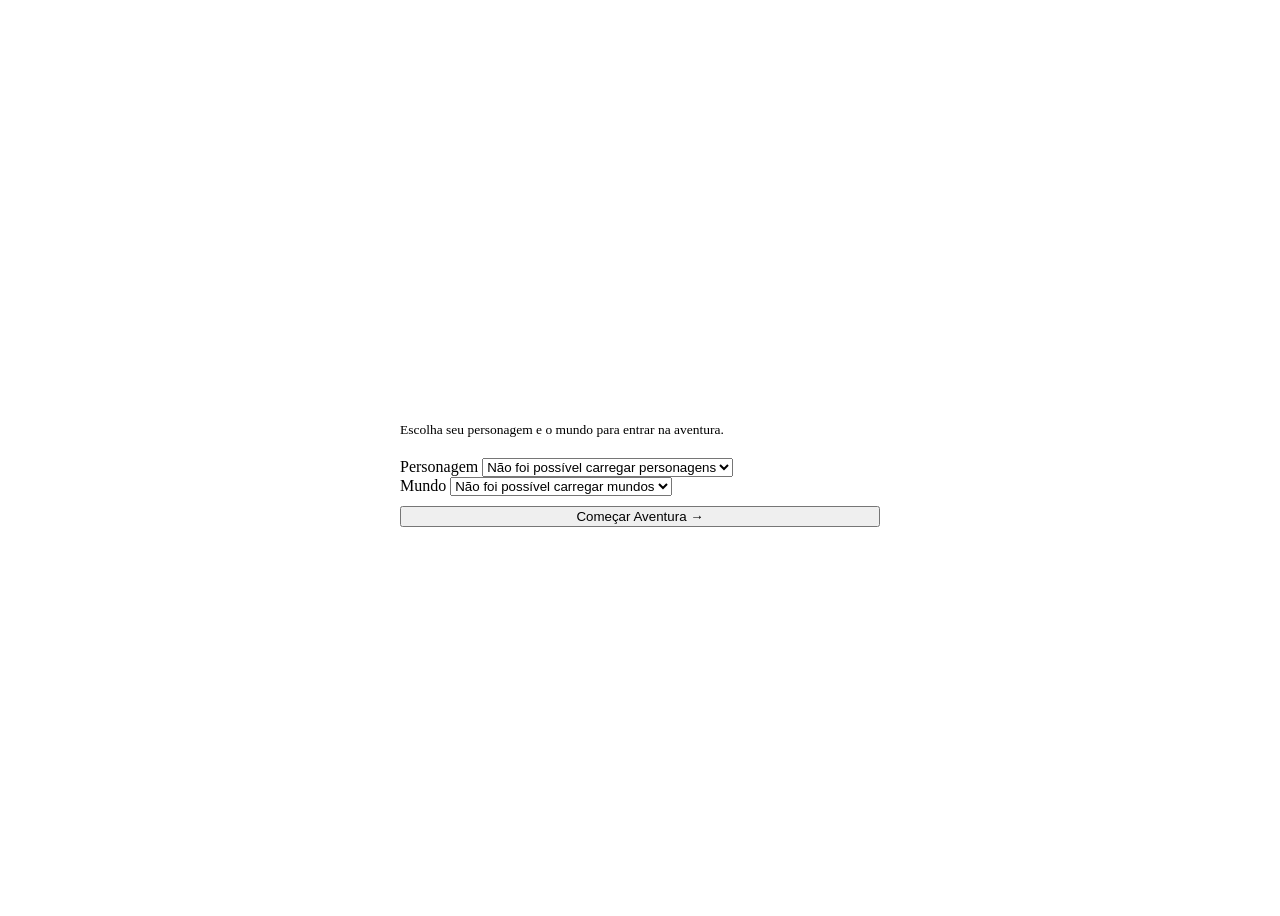
==== commit 2314ee4b: "0.10.0" ====
--- a/app/static/index.html
+++ b/app/static/index.html
@@ -1,205 +1,59 @@
 <!DOCTYPE html>
-<html lang="pt-br">
+<html lang="pt-BR">
 <head>
     <meta charset="UTF-8">
     <meta name="viewport" content="width=device-width, initial-scale=1.0">
-    <title>Mestre - RPG com IA</title>
+    <title>Mestre — Campanha</title>
+    <link rel="stylesheet" href="/static/shared.css">
     <style>
-        * { box-sizing: border-box; margin: 0; padding: 0; }
+        /* ─── Layout do Jogo / Campanha (Clean Antigravity) ─── */
         body {
-            font-family: -apple-system, BlinkMacSystemFont, "Segoe UI", Roboto, Helvetica, Arial, sans-serif;
-            background: #1a1a2e;
-            color: #eee;
+            overflow: hidden;
+            background: var(--bg-root);
+        }
+
+        .game-main {
+            flex: 1;
+            min-width: 0;
             height: 100vh;
             display: flex;
+            flex-direction: column;
+            position: relative;
+            background: var(--bg-root);
             overflow: hidden;
         }
 
-        /* ─── BARRA LATERAL (SIDEBAR) ─── */
-        .sidebar {
-            width: 260px;
-            background: #121829;
-            border-right: 1px solid #1f2d4d;
-            display: flex;
-            flex-direction: column;
-            justify-content: space-between;
-            padding: 20px 16px;
-            flex-shrink: 0;
-            z-index: 10;
-        }
-        .sidebar-top {
-            display: flex;
-            flex-direction: column;
-            gap: 18px;
-        }
-        .sidebar-logo {
-            font-size: 24px;
-            font-weight: 900;
-            letter-spacing: -0.5px;
-            color: #ffffff;
-            display: flex;
-            align-items: center;
-            gap: 6px;
-            text-decoration: none;
-            padding-left: 4px;
-        }
-        .sidebar-logo span {
-            color: #8fd694;
-        }
-        .btn-criar-jogo {
-            display: flex;
-            align-items: center;
-            justify-content: center;
-            gap: 8px;
-            background: rgba(143, 214, 148, 0.1);
-            border: 1px solid #8fd694;
-            color: #8fd694;
-            padding: 10px 14px;
-            border-radius: 20px;
-            font-size: 14px;
-            font-weight: 600;
-            cursor: pointer;
-            text-decoration: none;
-            transition: all 0.2s ease;
-        }
-        .btn-criar-jogo:hover {
-            background: #8fd694;
-            color: #121829;
-        }
-        .sidebar-nav {
-            display: flex;
-            flex-direction: column;
-            gap: 6px;
-            margin-top: 6px;
-        }
-        .nav-item {
-            display: flex;
-            align-items: center;
-            gap: 12px;
-            padding: 10px 12px;
-            color: #b8b8d1;
-            text-decoration: none;
-            border-radius: 8px;
-            font-size: 14px;
-            font-weight: 500;
-            cursor: pointer;
-            transition: background 0.15s ease, color 0.15s ease;
-        }
-        .nav-item:hover, .nav-item.active {
-            background: #16213e;
-            color: #ffffff;
-        }
-        .nav-item .icon {
-            font-size: 16px;
-            width: 20px;
-            text-align: center;
-            color: #f4d35e;
-        }
-        .sidebar-bottom {
-            display: flex;
-            flex-direction: column;
-            gap: 10px;
-            border-top: 1px solid #1f2d4d;
-            padding-top: 14px;
-        }
-        .card-jogador-sidebar {
-            background: #16213e;
-            padding: 10px 12px;
-            border-radius: 8px;
-            font-size: 12.5px;
-            border: 1px solid #244b77;
-        }
-        .card-jogador-sidebar .nome {
-            color: #f4d35e;
-            font-weight: bold;
-            font-size: 13.5px;
-        }
-        .card-jogador-sidebar .info {
-            color: #aaa;
-            margin-top: 2px;
-        }
-
-        /* ─── ÁREA PRINCIPAL (MAIN STAGE) ─── */
-        .main-stage {
-            flex: 1;
-            display: flex;
-            flex-direction: column;
-            height: 100vh;
-            overflow: hidden;
-            background: #1a1a2e;
-            position: relative;
-        }
-
-        /* ─── CABEÇALHO SUPERIOR (TOP BAR) ─── */
-        .top-bar {
-            height: 56px;
-            background: #121829;
-            border-bottom: 1px solid #1f2d4d;
+        /* Topbar de Sessão */
+        .session-topbar {
+            height: 54px;
+            min-height: 54px;
+            background: var(--bg-topbar);
+            border-bottom: 1px solid var(--border-subtle);
+            padding: 0 20px;
             display: flex;
             align-items: center;
             justify-content: space-between;
-            padding: 0 24px;
-            flex-shrink: 0;
-        }
-        .top-bar-left {
-            display: flex;
-            align-items: center;
-            gap: 16px;
-        }
-        .btn-voltar {
-            color: #b8b8d1;
-            text-decoration: none;
-            font-size: 18px;
-            display: flex;
-            align-items: center;
-            justify-content: center;
-            width: 32px;
-            height: 32px;
-            border-radius: 6px;
-            transition: background 0.15s;
-        }
-        .btn-voltar:hover {
-            background: #16213e;
-            color: #fff;
-        }
-        .top-bar-location {
-            color: #f4d35e;
-            font-size: 14px;
-            font-weight: 600;
+            gap: 14px;
+            z-index: 20;
+        }
+        .session-location {
             display: flex;
             align-items: center;
             gap: 8px;
-        }
-        .top-bar-right {
-            display: flex;
-            align-items: center;
-            gap: 10px;
-        }
-        .btn-top-action {
-            background: #16213e;
-            border: 1px solid #244b77;
-            color: #eee;
-            padding: 6px 12px;
-            border-radius: 6px;
-            font-size: 12.5px;
+            font-size: 13.5px;
+            color: var(--text-main);
+            font-weight: 500;
+        }
+        .session-location span.loc-name {
             font-weight: 600;
-            cursor: pointer;
-            text-decoration: none;
-            display: flex;
-            align-items: center;
-            gap: 6px;
-            transition: all 0.15s;
-        }
-        .btn-top-action:hover {
-            border-color: #f4d35e;
-            color: #f4d35e;
-        }
-
-        /* ─── ÁREA DE CHAT E NARRATIVA (SCROLLABLE STREAM) ─── */
+            color: #ffffff;
+        }
+
+        /* Stream de Mensagens com Scroll */
         .chat-stream-container {
             flex: 1;
             overflow-y: auto;
-            padding: 24px 20px;
+            padding: 24px 20px 30px;
             display: flex;
             flex-direction: column;
             align-items: center;
@@ -210,32 +64,30 @@
             max-width: 860px;
             display: flex;
             flex-direction: column;
-            gap: 20px;
-        }
-
-        /* ─── CARD DE MENSAGEM (ESTILO MODERNO / JANITOR) ─── */
+            gap: 16px;
+        }
+
+        /* Card de Mensagem */
         .chat-msg-card {
             display: flex;
-            gap: 16px;
+            gap: 14px;
             width: 100%;
-            padding: 16px 20px;
-            border-radius: 12px;
-            background: #141f36;
-            border: 1px solid #1f2d4d;
-            box-shadow: 0 4px 14px rgba(0,0,0,0.22);
+            padding: 18px 20px;
+            border-radius: var(--radius-md);
+            background: var(--bg-card);
+            border: 1px solid var(--border-card);
+            box-shadow: var(--shadow-card);
             position: relative;
-            transition: border-color 0.15s;
+            transition: border-color 0.15s ease, transform 0.15s ease;
+        }
+        .chat-msg-card:hover {
+            border-color: var(--border-card-hover);
         }
         .chat-msg-card.jogador {
-            background: #152238;
-            border-left: 3px solid #8fd694;
+            border-left: 3px solid var(--accent-green);
         }
         .chat-msg-card.mestre {
-            background: #141f36;
-            border-left: 3px solid #e94560;
-        }
-        .chat-msg-card:hover {
-            border-color: #244b77;
+            border-left: 3px solid var(--accent-coral);
         }
 
         /* Avatar */
@@ -243,38 +95,36 @@
             flex-shrink: 0;
         }
         .msg-avatar {
-            width: 44px;
-            height: 44px;
-            border-radius: 8px;
-            object-fit: cover;
-            border: 1px solid #244b77;
-            background: #0f3460;
+            width: 38px;
+            height: 38px;
+            border-radius: var(--radius-sm);
+            border: 1px solid var(--border-subtle);
+            background: #191b24;
             display: flex;
             align-items: center;
             justify-content: center;
-            font-weight: bold;
-            font-size: 16px;
+            font-weight: 700;
+            font-size: 14px;
             color: #ffffff;
             overflow: hidden;
         }
-        .msg-avatar img {
+        .msg-avatar-img {
             width: 100%;
             height: 100%;
             object-fit: cover;
-        }
-
-        /* Corpo da Mensagem */
+            border-radius: inherit;
+        }
+
+        /* Conteúdo do Card */
         .msg-main {
             flex: 1;
             min-width: 0;
-            display: flex;
-            flex-direction: column;
-            gap: 8px;
         }
         .msg-header {
             display: flex;
+            justify-content: space-between;
             align-items: center;
-            justify-content: space-between;
+            margin-bottom: 8px;
         }
         .msg-author-row {
             display: flex;
@@ -282,31 +132,37 @@
             gap: 8px;
         }
         .msg-author-name {
-            font-size: 15px;
             font-weight: 700;
+            font-size: 14px;
             color: #ffffff;
         }
         .msg-author-badge {
-            font-size: 10px;
-            font-weight: 700;
-            text-transform: uppercase;
-            padding: 2px 6px;
-            border-radius: 4px;
-            background: rgba(244, 211, 94, 0.15);
-            color: #f4d35e;
+            font-size: 11px;
+            font-weight: 600;
+            padding: 2px 7px;
+            border-radius: var(--radius-full);
+            background: rgba(255, 255, 255, 0.05);
+            color: var(--text-muted);
+            border: 1px solid var(--border-subtle);
+        }
+        .msg-author-badge.user {
+            color: var(--accent-green);
+            background: rgba(143, 214, 148, 0.1);
+            border-color: rgba(143, 214, 148, 0.25);
         }
         .msg-author-badge.bot {
-            background: rgba(233, 69, 96, 0.15);
-            color: #e94560;
-        }
-
-        /* Botões de Ação no Topo Direito (Lixeira / Editar) */
+            color: #ff8598;
+            background: rgba(233, 69, 96, 0.1);
+            border-color: rgba(233, 69, 96, 0.25);
+        }
+
+        /* Ações no Topo do Card */
         .msg-actions-top {
             display: flex;
             align-items: center;
-            gap: 6px;
-            opacity: 0.5;
-            transition: opacity 0.15s;
+            gap: 4px;
+            opacity: 0.35;
+            transition: opacity 0.15s ease;
         }
         .chat-msg-card:hover .msg-actions-top {
             opacity: 1;
@@ -314,607 +170,518 @@
         .icon-action-btn {
             background: transparent;
             border: none;
-            color: #b8b8d1;
+            color: var(--text-muted);
             cursor: pointer;
-            padding: 4px 6px;
-            border-radius: 4px;
+            padding: 4px;
+            border-radius: var(--radius-xs);
             font-size: 14px;
-            display: flex;
-            align-items: center;
-            justify-content: center;
-            transition: all 0.15s;
+            line-height: 1;
+            transition: all 0.15s ease;
         }
         .icon-action-btn:hover {
             color: #ffffff;
-            background: #1f2d4d;
+            background: rgba(255, 255, 255, 0.08);
         }
         .icon-action-btn.delete:hover {
-            color: #e94560;
+            color: #ff7b90;
             background: rgba(233, 69, 96, 0.15);
         }
 
-        /* Conteúdo formatado da mensagem */
+        /* Corpo da Mensagem */
         .msg-body {
-            font-size: 15px;
-            line-height: 1.7;
-            color: #ddd;
-            word-break: break-word;
-        }
-        .msg-body .narrativa-paragrafo {
-            margin: 0 0 12px 0;
-        }
-        .msg-body .narrativa-paragrafo:last-child {
+            color: var(--text-main);
+            font-size: 14px;
+            line-height: 1.6;
+        }
+        .narrativa-paragrafo {
+            margin: 0 0 10px 0;
+        }
+        .narrativa-paragrafo:last-child {
             margin-bottom: 0;
         }
-        .msg-body em {
-            font-style: italic;
-            color: #b8b8d1;
-        }
-        .msg-body .fala {
-            color: #ffffff;
-            font-weight: 600;
-        }
-        .msg-body .pensamento {
-            background: #0f3460;
-            color: #f4d35e;
-            padding: 2px 8px;
-            border-radius: 6px;
+        .fala {
+            color: #a3cdff;
+            font-weight: 500;
+        }
+        .pensamento {
             font-family: monospace;
             font-size: 13px;
-            border: 1px solid #244b77;
-            display: inline-block;
-            margin: 2px 0;
+            background: rgba(255, 255, 255, 0.05);
+            padding: 2px 6px;
+            border-radius: var(--radius-xs);
+            color: var(--accent-yellow);
         }
         .chat-img-wrap {
-            margin: 14px 0;
+            margin: 12px 0;
             text-align: center;
         }
         .chat-img {
             max-width: 100%;
-            max-height: 440px;
-            border-radius: 8px;
-            border: 1px solid #244b77;
-            box-shadow: 0 6px 18px rgba(0,0,0,0.5);
+            max-height: 380px;
             object-fit: cover;
-        }
-
-        /* Rodapé da Mensagem (Regenerar e Opções) */
+            border-radius: var(--radius-sm);
+            border: 1px solid var(--border-subtle);
+        }
+
+        /* Edição Inline */
+        .msg-edit-box {
+            display: flex;
+            flex-direction: column;
+            gap: 8px;
+            margin-top: 8px;
+        }
+        .msg-edit-textarea {
+            width: 100%;
+            min-height: 100px;
+            padding: 10px 12px;
+            border-radius: var(--radius-sm);
+            background: var(--bg-input);
+            border: 1px solid var(--border-card);
+            color: var(--text-main);
+            font-family: inherit;
+            font-size: 13.5px;
+            outline: none;
+            resize: vertical;
+        }
+        .msg-edit-buttons {
+            display: flex;
+            justify-content: flex-end;
+            gap: 8px;
+        }
+
+        /* Rodapé do Card (Regenerar) */
         .msg-footer {
+            margin-top: 10px;
+            display: flex;
+            justify-content: flex-end;
+        }
+
+        /* Typing Indicator */
+        .typing-card {
+            display: flex;
+            align-items: center;
+            gap: 12px;
+            padding: 12px 16px;
+            border-radius: var(--radius-md);
+            background: var(--bg-card);
+            border: 1px solid var(--border-card);
+            width: fit-content;
+            animation: fadeIn 0.2s ease-in;
+        }
+        .typing-content {
             display: flex;
             align-items: center;
             gap: 8px;
-            margin-top: 4px;
-            opacity: 0.6;
-            transition: opacity 0.15s;
-        }
-        .chat-msg-card:hover .msg-footer {
-            opacity: 1;
-        }
-        .btn-regenerar {
-            background: transparent;
-            border: 1px solid transparent;
-            color: #b8b8d1;
-            padding: 2px 8px;
-            border-radius: 4px;
-            font-size: 12.5px;
-            cursor: pointer;
-            display: flex;
-            align-items: center;
-            gap: 4px;
-            transition: all 0.15s;
-        }
-        .btn-regenerar:hover {
-            color: #8fd694;
-            background: rgba(143, 214, 148, 0.1);
-            border-color: #8fd694;
-        }
-
-        /* Edição Inline */
-        .msg-edit-box {
-            display: flex;
-            flex-direction: column;
-            gap: 10px;
-            width: 100%;
-            margin-top: 6px;
-        }
-        .msg-edit-textarea {
-            width: 100%;
-            min-height: 140px;
-            background: #0f3460;
-            color: #ffffff;
-            border: 1px solid #f4d35e;
-            border-radius: 8px;
-            padding: 12px;
-            font-size: 14.5px;
-            line-height: 1.6;
-            font-family: inherit;
-            resize: vertical;
-            outline: none;
-        }
-        .msg-edit-buttons {
-            display: flex;
-            justify-content: flex-end;
-            gap: 8px;
-        }
-        .btn-salvar-edicao {
-            background: #e94560;
-            color: white;
-            border: none;
-            padding: 7px 14px;
-            border-radius: 6px;
-            font-size: 12.5px;
-            font-weight: bold;
-            cursor: pointer;
-        }
-        .btn-salvar-edicao:hover {
-            background: #d33a53;
-        }
-        .btn-cancelar-edicao {
-            background: transparent;
-            color: #b8b8d1;
-            border: 1px solid #345;
-            padding: 7px 12px;
-            border-radius: 6px;
-            font-size: 12.5px;
-            cursor: pointer;
-        }
-        .btn-cancelar-edicao:hover {
-            background: #16213e;
+            font-size: 13px;
+            color: var(--text-muted);
+        }
+        .typing-author {
+            font-weight: 600;
             color: #fff;
-        }
-
-        /* ─── INDICADOR DE DIGITAÇÃO / GERANDO TEXTO ─── */
-        .typing-card {
-            display: flex;
-            gap: 16px;
-            width: 100%;
-            padding: 16px 20px;
-            border-radius: 12px;
-            background: #141f36;
-            border-left: 3px solid #e94560;
-            border: 1px solid #1f2d4d;
-        }
-        .typing-content {
-            display: flex;
-            flex-direction: column;
-            gap: 4px;
-            justify-content: center;
-        }
-        .typing-author {
-            font-size: 14px;
-            font-weight: 700;
-            color: #ffffff;
-        }
-        .typing-animation {
-            font-size: 14px;
-            color: #f4d35e;
-            display: flex;
-            align-items: center;
-            gap: 4px;
-            letter-spacing: 1px;
         }
         .dots-wave {
             display: inline-flex;
             gap: 2px;
         }
         .dots-wave span {
-            font-size: 18px;
-            line-height: 10px;
-            animation: waveDot 1.4s infinite ease-in-out both;
-        }
-        .dots-wave span:nth-child(1) { animation-delay: -0.32s; }
-        .dots-wave span:nth-child(2) { animation-delay: -0.16s; }
-        .dots-wave span:nth-child(3) { animation-delay: 0s; }
-        .dots-wave span:nth-child(4) { animation-delay: 0.16s; }
-
-        @keyframes waveDot {
-            0%, 80%, 100% {
-                opacity: 0.2;
-                transform: scale(0.8);
-            }
-            40% {
-                opacity: 1;
-                transform: scale(1.3);
-                color: #e94560;
-            }
-        }
-
-        /* ─── BARRA DE ENTRADA FIXA INFERIOR ─── */
-        .bottom-input-bar {
-            background: #121829;
-            border-top: 1px solid #1f2d4d;
-            padding: 14px 24px;
-            flex-shrink: 0;
-            display: flex;
-            justify-content: center;
-        }
-        .input-box-container {
+            animation: blinkDots 1.4s infinite both;
+            font-weight: bold;
+            color: var(--accent-coral);
+            font-size: 16px;
+            line-height: 1;
+        }
+        .dots-wave span:nth-child(2) { animation-delay: 0.2s; }
+        .dots-wave span:nth-child(3) { animation-delay: 0.4s; }
+        .dots-wave span:nth-child(4) { animation-delay: 0.6s; }
+
+        @keyframes blinkDots {
+            0%, 80%, 100% { opacity: 0.2; transform: scale(0.8); }
+            40% { opacity: 1; transform: scale(1.2); }
+        }
+
+        /* Rodapé Flutuante de Entrada (Estilo Antigravity) */
+        .chat-input-wrapper {
+            position: relative;
+            padding: 12px 20px 20px;
+            background: linear-gradient(180deg, rgba(14, 15, 19, 0) 0%, var(--bg-root) 35%);
+            z-index: 10;
+        }
+        .chat-input-box {
+            max-width: 860px;
+            margin: 0 auto;
+            background: var(--bg-card);
+            border: 1px solid var(--border-card);
+            border-radius: var(--radius-lg);
+            padding: 12px 16px;
+            box-shadow: var(--shadow-dialog);
+            display: flex;
+            flex-direction: column;
+            gap: 10px;
+            transition: border-color 0.15s ease;
+        }
+        .chat-input-box:focus-within {
+            border-color: var(--border-card-hover);
+        }
+        .chat-input-textarea {
             width: 100%;
-            max-width: 860px;
-            background: #0f3460;
-            border: 1px solid #244b77;
-            border-radius: 12px;
-            display: flex;
-            flex-direction: column;
-            padding: 12px 14px;
-            gap: 8px;
-            transition: border-color 0.2s;
-        }
-        .input-box-container:focus-within {
-            border-color: #e94560;
-        }
-        .input-textarea {
-            width: 100%;
-            min-height: 52px;
-            max-height: 160px;
+            min-height: 48px;
+            max-height: 220px;
             background: transparent;
             border: none;
-            color: #ffffff;
-            font-size: 14.5px;
+            outline: none;
+            color: var(--text-main);
+            font-family: inherit;
+            font-size: 14px;
             line-height: 1.5;
-            font-family: inherit;
             resize: none;
-            outline: none;
-        }
-        .input-textarea::placeholder {
-            color: #7888a5;
-        }
-        .input-footer-row {
-            display: flex;
+        }
+        .chat-input-footer {
+            display: flex;
+            justify-content: space-between;
             align-items: center;
-            justify-content: space-between;
-        }
-        .input-hint-user {
+            padding-top: 6px;
+            border-top: 1px solid var(--border-subtle);
+        }
+        .chat-input-author {
+            display: flex;
+            align-items: center;
+            gap: 6px;
+            font-size: 12.5px;
+            color: var(--text-muted);
+            font-weight: 500;
+        }
+        .chat-input-actions {
             display: flex;
             align-items: center;
             gap: 8px;
-            font-size: 12.5px;
-            color: #b8b8d1;
-        }
-        .input-actions-right {
-            display: flex;
-            align-items: center;
-            gap: 10px;
-        }
-        .btn-enviar-acao {
-            background: #e94560;
-            color: white;
-            border: none;
-            padding: 8px 18px;
-            border-radius: 8px;
-            font-size: 13.5px;
-            font-weight: 700;
-            cursor: pointer;
-            transition: background 0.15s;
-            display: flex;
-            align-items: center;
-            gap: 6px;
-        }
-        .btn-enviar-acao:hover {
-            background: #d33a53;
-        }
-        .btn-enviar-acao:disabled {
-            background: #344;
-            color: #777;
-            cursor: not-allowed;
-        }
-        .floating-wiki-btn {
-            background: #16213e;
-            border: 1px solid #8fd694;
-            color: #8fd694;
-            padding: 7px 12px;
-            border-radius: 6px;
-            font-size: 12.5px;
-            font-weight: 600;
-            text-decoration: none;
-            display: flex;
-            align-items: center;
-            gap: 6px;
-            cursor: pointer;
-            transition: all 0.15s;
-        }
-        .floating-wiki-btn:hover {
-            background: #8fd694;
-            color: #121829;
-        }
-
-        /* ─── TELA DE NOVO JOGO / SELEÇÃO ─── */
+        }
+
+        /* Tela de Setup Inicial */
         .setup-screen {
+            flex: 1;
             display: flex;
             align-items: center;
             justify-content: center;
-            flex: 1;
             padding: 24px;
-            overflow-y: auto;
         }
         .setup-card {
-            background: #16213e;
-            border: 1px solid #244b77;
-            border-radius: 14px;
-            padding: 30px;
+            max-width: 480px;
             width: 100%;
-            max-width: 520px;
-            box-shadow: 0 8px 24px rgba(0,0,0,0.3);
-        }
-        .setup-card h2 {
-            color: #f4d35e;
-            margin-bottom: 8px;
-            font-size: 20px;
-        }
-        .setup-card p {
-            color: #b8b8d1;
-            font-size: 13.5px;
-            margin-bottom: 20px;
-        }
-        .form-group {
-            margin-bottom: 16px;
-        }
-        .form-group label {
-            display: block;
-            font-size: 12.5px;
-            font-weight: bold;
-            color: #aaa;
-            margin-bottom: 6px;
-        }
-        .form-group select {
-            width: 100%;
-            padding: 12px;
-            background: #0f3460;
-            color: white;
-            border: 1px solid #244b77;
-            border-radius: 8px;
-            font-size: 14px;
-            outline: none;
-        }
-        .btn-iniciar-campanha {
-            width: 100%;
-            background: #e94560;
-            color: white;
-            border: none;
-            padding: 13px;
-            border-radius: 8px;
-            font-size: 15px;
-            font-weight: bold;
-            cursor: pointer;
-            margin-top: 10px;
-            transition: background 0.15s;
-        }
-        .btn-iniciar-campanha:hover {
-            background: #d33a53;
-        }
-
-        /* ─── MODAIS ─── */
-        .modal {
-            display: none;
-            position: fixed;
-            top: 0;
-            left: 0;
-            width: 100%;
-            height: 100%;
-            background: rgba(0,0,0,0.8);
-            z-index: 1000;
-            justify-content: center;
-            align-items: center;
-        }
-        .modal.active {
-            display: flex;
-        }
-        .modal-content {
-            background: #16213e;
-            padding: 30px;
-            border-radius: 12px;
-            max-width: 90%;
-            max-height: 90%;
-            overflow-y: auto;
-            border: 2px solid #e94560;
-            position: relative;
-        }
-        .modal-content h3 {
-            color: #f4d35e;
-            margin-top: 0;
-            margin-bottom: 12px;
-        }
-        .modal-content pre {
-            background: #0f3460;
-            padding: 16px;
-            border-radius: 8px;
-            overflow-x: auto;
-            font-size: 13px;
-            color: #ddd;
-            white-space: pre-wrap;
-            word-wrap: break-word;
-            line-height: 1.6;
-        }
-        .modal-close {
-            color: #e94560;
-            cursor: pointer;
-            font-size: 28px;
-            font-weight: bold;
-            position: absolute;
-            top: 16px;
-            right: 20px;
-        }
-        .modal-close:hover {
-            color: #f4d35e;
+            background: var(--bg-card);
+            border: 1px solid var(--border-card);
+            border-radius: var(--radius-lg);
+            padding: 32px;
+            box-shadow: var(--shadow-dialog);
         }
     </style>
 </head>
 <body>
-
-    <!-- ─── BARRA LATERAL (SIDEBAR) ─── -->
-    <aside class="sidebar">
-        <div class="sidebar-top">
-            <a href="/" class="sidebar-logo">
-                Mestre<span>.</span>
-            </a>
-
-            <button class="btn-criar-jogo" onclick="novaAventura()">
-                + Criar Jogo
-            </button>
-
-            <nav class="sidebar-nav">
-                <a href="/" class="nav-item">
-                    <span class="icon">🏠</span> Início
-                </a>
-                <a href="javascript:void(0)" class="nav-item" onclick="alternarListaCampanhas()">
-                    <span class="icon">🎮</span> Jogos / Campanhas
-                </a>
-                <a href="/mundos" class="nav-item">
-                    <span class="icon">🌍</span> Mundos
-                </a>
-                <a href="/personagens" class="nav-item">
-                    <span class="icon">👤</span> Personagens
-                </a>
-                <a id="link-wiki-sidebar" href="/" class="nav-item" style="display:none;">
-                    <span class="icon">✦</span> Wiki da Campanha
-                </a>
-            </nav>
-        </div>
-
-        <div class="sidebar-bottom">
-            <div class="card-jogador-sidebar" id="sidebar-card-jogador" style="display:none;">
-                <div class="nome" id="sidebar-nome-jogador">Mike</div>
-                <div class="info" id="sidebar-info-jogador">Rank F (Humano)</div>
+    <div class="app-layout">
+        <!-- Sidebar Unificada Geral -->
+        <aside id="app-sidebar" class="app-sidebar"></aside>
+
+        <!-- Área Principal -->
+        <main class="game-main">
+            <!-- TELA DE SETUP (Se nenhuma campanha iniciada) -->
+            <div id="personagem-area" class="setup-screen" style="display:none;">
+                <div class="setup-card">
+                    <h2 style="margin:0 0 6px 0; font-size:22px; color:#fff;">Iniciar Campanha</h2>
+                    <p style="margin:0 0 20px 0; color:var(--text-muted); font-size:13.5px;">
+                        Escolha seu personagem e o mundo para entrar na aventura.
+                    </p>
+                    <div class="form-grid">
+                        <div class="form-group">
+                            <label class="form-label" for="personagem_id">Personagem</label>
+                            <select id="personagem_id" class="select-clean"></select>
+                        </div>
+                        <div class="form-group">
+                            <label class="form-label" for="mundo_id">Mundo</label>
+                            <select id="mundo_id" class="select-clean"></select>
+                        </div>
+                        <button class="btn btn-primary" onclick="criarPersonagem()" style="margin-top:10px; width:100%;">
+                            Começar Aventura →
+                        </button>
+                    </div>
+                </div>
             </div>
-            <button class="nav-item" id="sidebar-btn-ficha" onclick="abrirFicha()" style="display:none; width:100%; border:none; background:transparent; justify-content:flex-start;">
-                <span class="icon">📋</span> Ver Ficha Completa
-            </button>
-        </div>
-    </aside>
-
-    <!-- ─── ÁREA PRINCIPAL DO JOGO ─── -->
-    <main class="main-stage">
-        
-        <!-- TELA DE SELEÇÃO INICIAL (SE NENHUMA CAMPANHA CARREGADA) -->
-        <div id="personagem-area" class="setup-screen" style="display:none;">
-            <div class="setup-card">
-                <h2>Iniciar Campanha</h2>
-                <p>Escolha seu personagem e mundo para entrar na aventura.</p>
-                <div class="form-group">
-                    <label for="personagem_id">Personagem</label>
-                    <select id="personagem_id"></select>
+
+            <!-- TELA DE JOGO / SESSÃO ATIVA -->
+            <div id="chat-area" style="display:none; flex-direction:column; flex:1; height:100vh; overflow:hidden;">
+                <!-- Header Superior da Sessão -->
+                <header class="session-topbar">
+                    <div class="session-location">
+                        <span>📍</span>
+                        <span class="loc-name" id="header-local">Cena inicial</span>
+                    </div>
+                    <div class="app-topbar-actions">
+                        <button class="btn btn-secondary btn-sm" id="btn-sincronizar-wiki" onclick="sincronizarWiki()" title="Sincronizar acontecimentos recentes com a Wiki e Fichas">
+                            ⚡ Sincronizar Wiki
+                        </button>
+                    </div>
+                </header>
+
+                <!-- Stream do Chat -->
+                <div class="chat-stream-container" id="chat-scroll-container">
+                    <div class="chat-content-width" id="chat">
+                        <!-- Mensagens renderizadas aqui -->
+                    </div>
                 </div>
-                <div class="form-group">
-                    <label for="mundo_id">Mundo</label>
-                    <select id="mundo_id"></select>
-                </div>
-                <button class="btn-iniciar-campanha" onclick="criarPersonagem()">Começar Aventura</button>
-                <div id="lista-campanhas-box" style="margin-top:16px;"></div>
+
+                <!-- Barra de Entrada Flutuante (Estilo Antigravity) -->
+                <footer class="chat-input-wrapper">
+                    <div class="chat-input-box">
+                        <textarea 
+                            id="mensagem" 
+                            class="chat-input-textarea" 
+                            placeholder="Envie uma ação para o Mestre... (Enter para enviar, Shift+Enter para quebra de linha)"
+                            onkeydown="tratarTeclaInput(event)"
+                        ></textarea>
+                        <div class="chat-input-footer">
+                            <div class="chat-input-author">
+                                <span>👤</span> <span id="label-nome-jogador">Jogador</span>
+                            </div>
+                            <div class="chat-input-actions">
+                                <button id="btn-regenerar-rodape" class="btn btn-secondary btn-sm" onclick="regenerarUltimoTurno()" title="Regenerar última resposta do Mestre" style="display:none;">
+                                    🔄 Regenerar
+                                </button>
+                                <button id="btn-enviar" class="btn btn-primary" onclick="enviarMensagem()">
+                                    Enviar ↵
+                                </button>
+                            </div>
+                        </div>
+                    </div>
+                </footer>
+            </div>
+        </main>
+    </div>
+
+    <!-- ─── MODAL DE FICHA DO JOGADOR (PARTE 2) ─── -->
+    <dialog id="modal-ficha" class="clean-dialog" style="max-width:760px; max-height:88vh;">
+        <div class="dialog-header">
+            <h2 id="modal-title" style="margin:0; font-size:19px; color:#fff;">Ficha do Jogador na Campanha</h2>
+            <div style="display:flex; gap:8px;">
+                <button type="button" class="btn btn-secondary btn-sm" id="btn-toggle-modo-ficha" onclick="alternarModoEdicaoFicha()">
+                    ✏️ Editar Ficha
+                </button>
+                <button type="button" class="btn btn-secondary btn-sm" onclick="fecharFicha()">✕</button>
             </div>
         </div>
 
-        <!-- TELA DO JOGO (CHAT E NARRATIVA) -->
-        <div id="chat-area" style="display:none; flex-direction:column; flex:1; height:100vh; overflow:hidden;">
-            
-            <!-- CABEÇALHO SUPERIOR (SEM CONTADOR DE TURNO) -->
-            <header class="top-bar">
-                <div class="top-bar-left">
-                    <a href="/" class="btn-voltar" title="Voltar ao início">‹</a>
-                    <div class="top-bar-location">
-                        📍 <span id="header-local">Estábulos nos Portões de Karvane</span>
-                    </div>
+        <!-- MODO VISUALIZAÇÃO COMPLETA -->
+        <div id="ficha-modo-visualizacao">
+            <div id="ficha-conteudo-completo">Carregando ficha...</div>
+        </div>
+
+        <!-- MODO EDIÇÃO ATÔMICA DA CAMPANHA -->
+        <div id="ficha-modo-edicao" style="display:none;">
+            <form id="form-editar-jogador" onsubmit="salvarEdicaoJogadorCampanha(event)">
+                <p style="color:var(--text-muted); font-size:12.5px; margin-top:0; margin-bottom:14px;">
+                    ℹ️ <strong>Atenção:</strong> As alterações feitas aqui afetam SOMENTE esta campanha, preservando o molde reutilizável do personagem intacto.
+                </p>
+
+                <div class="form-grid">
+                    <div style="display:grid; grid-template-columns: 2fr 1fr 1fr; gap:10px;">
+                        <div class="form-group">
+                            <label class="form-label">Nome</label>
+                            <input id="edit-jog-nome" class="input-clean" required maxlength="80">
+                        </div>
+                        <div class="form-group">
+                            <label class="form-label">Idade</label>
+                            <input id="edit-jog-idade" type="number" class="input-clean" min="1" max="200" required>
+                        </div>
+                        <div class="form-group">
+                            <label class="form-label">Gênero</label>
+                            <input id="edit-jog-genero" class="input-clean" maxlength="40" required>
+                        </div>
+                    </div>
+
+                    <div class="form-group">
+                        <label class="form-label">Foto do Personagem (URL)</label>
+                        <input id="edit-jog-imagem" class="input-clean" maxlength="2000" placeholder="https://exemplo.com/foto.png">
+                    </div>
+
+                    <div style="display:grid; grid-template-columns: 1fr 1fr; gap:10px;">
+                        <div class="form-group">
+                            <label class="form-label">Pontos de Vida (PV Atual)</label>
+                            <input id="edit-jog-pv" type="number" class="input-clean" min="0" max="10000" required>
+                        </div>
+                        <div class="form-group">
+                            <label class="form-label">Pontos de Vida Máximo (PV Máx)</label>
+                            <input id="edit-jog-pv-max" type="number" class="input-clean" min="1" max="10000" required>
+                        </div>
+                    </div>
+
+                    <div style="background:#15161f; padding:12px; border-radius:var(--radius-sm); border:1px solid var(--border-card);">
+                        <div style="font-size:11px; font-weight:700; text-transform:uppercase; color:var(--text-faint); margin-bottom:8px;">Atributos Básicos</div>
+                        <div style="display:grid; grid-template-columns: repeat(4, 1fr); gap:10px;">
+                            <div class="form-group">
+                                <label class="form-label">Força</label>
+                                <input id="edit-jog-atr-forca" type="number" class="input-clean" value="5">
+                            </div>
+                            <div class="form-group">
+                                <label class="form-label">Destreza</label>
+                                <input id="edit-jog-atr-destreza" type="number" class="input-clean" value="5">
+                            </div>
+                            <div class="form-group">
+                                <label class="form-label">Inteligência</label>
+                                <input id="edit-jog-atr-inteligencia" type="number" class="input-clean" value="5">
+                            </div>
+                            <div class="form-group">
+                                <label class="form-label">Carisma</label>
+                                <input id="edit-jog-atr-carisma" type="number" class="input-clean" value="5">
+                            </div>
+                        </div>
+                    </div>
+
+                    <div class="form-group">
+                        <label class="form-label">Aparência</label>
+                        <textarea id="edit-jog-aparencia" class="textarea-clean" maxlength="500"></textarea>
+                    </div>
+
+                    <div class="form-group">
+                        <label class="form-label">Histórico</label>
+                        <textarea id="edit-jog-historico" class="textarea-clean" maxlength="4000"></textarea>
+                    </div>
+
+                    <div class="form-group">
+                        <label class="form-label">Inventário (itens separados por vírgula)</label>
+                        <input id="edit-jog-inventario" class="input-clean" placeholder="espada de ferro, ração de viagem, poção">
+                    </div>
+
+                    <div class="form-group">
+                        <label class="form-label">Ficha Completa (Markdown / Habilidades / Lore)</label>
+                        <textarea id="edit-jog-ficha-completa" class="textarea-clean" style="min-height:140px; font-family:monospace;" maxlength="20000"></textarea>
+                    </div>
+
+                    <div id="status-salvar-jogador" style="color:var(--accent-yellow); font-size:13px; min-height:18px;"></div>
                 </div>
-                <div class="top-bar-right">
-                    <button class="btn-top-action" id="btn-sincronizar-wiki" onclick="sincronizarWiki()" title="Sincronizar e compilar fatos recentes na Wiki e Fichas">
-                        ⚡ Sincronizar Wiki
-                    </button>
-                    <button class="btn-top-action" id="btn-ficha-top" onclick="abrirFicha()">
-                        📋 Ficha
-                    </button>
-                    <a class="btn-top-action" id="link-wiki-top" href="/">
-                        ✦ Wiki
-                    </a>
+
+                <div class="dialog-footer">
+                    <button type="button" class="btn btn-secondary" onclick="alternarModoEdicaoFicha(false)">Cancelar</button>
+                    <button type="submit" class="btn btn-primary" id="btn-salvar-jog-campanha">Salvar na Campanha</button>
                 </div>
-            </header>
-
-            <!-- ÁREA DE STREAM DO CHAT COM SCROLL -->
-            <div class="chat-stream-container" id="chat-scroll-container">
-                <div class="chat-content-width" id="chat">
-                    <!-- Mensagens inseridas via JS -->
-                </div>
-            </div>
-
-            <!-- BARRA DE ENTRADA FIXA INFERIOR -->
-            <footer class="bottom-input-bar">
-                <div class="input-box-container">
-                    <textarea 
-                        id="mensagem" 
-                        class="input-textarea" 
-                        placeholder="Enter para enviar. Shift+Enter para quebra de linha."
-                        onkeydown="tratarTeclaInput(event)"
-                    ></textarea>
-                    <div class="input-footer-row">
-                        <div class="input-hint-user">
-                            <span id="label-nome-jogador">Mike</span>
-                        </div>
-                        <div class="input-actions-right">
-                            <button id="btn-regenerar-rodape" class="btn-regenerar" onclick="regenerarUltimoTurno()" title="Regenerar última resposta da IA" style="display:none;">
-                                🔄 Regenerar
-                            </button>
-                            <a id="link-livro-wiki" class="floating-wiki-btn" href="/" title="Abrir Livro da Campanha">
-                                📖 Livro
-                            </a>
-                            <button id="btn-enviar" class="btn-enviar-acao" onclick="enviarMensagem()">
-                                Enviar ↵
-                            </button>
-                        </div>
-                    </div>
-                </div>
-            </footer>
-
+            </form>
         </div>
-    </main>
-
-    <!-- ─── MODAL DE FICHA COMPLETA ─── -->
-    <div id="modal-ficha" class="modal" onclick="if(event.target===this) fecharFicha()">
-        <div class="modal-content">
-            <span class="modal-close" onclick="fecharFicha()">&times;</span>
-            <h3 id="modal-title">Ficha Completa do Personagem</h3>
-            <pre id="modal-ficha-content"></pre>
-        </div>
-    </div>
-
-    <!-- ─── MODAL DE LISTA DE CAMPANHAS ─── -->
-    <div id="modal-campanhas" class="modal" onclick="if(event.target===this) fecharModalCampanhas()">
-        <div class="modal-content" style="max-width:550px;">
-            <span class="modal-close" onclick="fecharModalCampanhas()">&times;</span>
-            <h3>Suas Campanhas Salvas</h3>
-            <div id="lista-campanhas-modal" style="margin-top:14px; display:flex; flex-direction:column; gap:8px;"></div>
-        </div>
-    </div>
-
+    </dialog>
+
+    <script src="/static/sidebar.js"></script>
     <script>
         const CHAVE_STORAGE = 'mestre_campanha_id';
-        const parametrosUrl = new URLSearchParams(window.location.search);
-        const iniciarNova = parametrosUrl.get('nova') === '1';
-        let campanhaId = iniciarNova ? null : (parametrosUrl.get('campanha_id') || localStorage.getItem(CHAVE_STORAGE));
+        let campanhaId = null;
         let estadoAtual = null;
+        let catalogoFichas = new Map();
         let estaGerando = false;
 
-        const AVATAR_OLIVE = "https://ella.janitorai.com/media-approved/-HfiGSgXpt8OJWExgJNeD.webp";
+        const TIPOS_FICHA = new Set([
+            'personagem', 'local', 'item', 'organizacao', 'evento',
+            'raca', 'criatura', 'divindade', 'conceito'
+        ]);
+
+        async function carregarCatalogoCampanha(cid) {
+            if (!cid) return;
+            try {
+                const resp = await fetch(`/campanhas/${encodeURIComponent(cid)}/catalogo`);
+                if (!resp.ok) return;
+                const fichas = await resp.json();
+                catalogoFichas = new Map();
+                if (Array.isArray(fichas)) {
+                    fichas.forEach(f => {
+                        if (f && f.id) catalogoFichas.set(f.id, f);
+                    });
+                }
+            } catch (e) {
+                console.warn('Não foi possível carregar o catálogo de fichas da campanha:', e);
+            }
+        }
+
+        function resolverPlaceholders(texto, mapaFichas, nomeJogador) {
+            if (!texto) return '';
+            try {
+                let res = String(texto);
+                const nome = (nomeJogador && String(nomeJogador).trim()) ? String(nomeJogador).trim() : 'Jogador';
+
+                res = res.replace(/\{\{\s*user\s*\}\}/gi, nome);
+
+                const mapa = (mapaFichas instanceof Map)
+                    ? mapaFichas
+                    : (Array.isArray(mapaFichas) ? new Map(mapaFichas.map(f => [f.id, f])) : new Map());
+
+                const regexPlaceholder = /\{\{\s*([a-zA-Z0-9_]+)\s*:\s*([^}:]+?)\s*(?::\s*([a-zA-Z0-9_]+)\s*)?\}\}/g;
+
+                res = res.replace(regexPlaceholder, (match, tipo, id, modificador) => {
+                    const tipoNorm = String(tipo).toLowerCase().trim();
+                    const modNorm = modificador ? String(modificador).toLowerCase().trim() : '';
+                    const idTrim = String(id).trim();
+
+                    if (!TIPOS_FICHA.has(tipoNorm) && !mapa.has(idTrim)) {
+                        return match;
+                    }
+
+                    let ficha = mapa.get(idTrim);
+                    if (!ficha) {
+                        for (const [k, v] of mapa.entries()) {
+                            if (k.toLowerCase() === idTrim.toLowerCase()) {
+                                ficha = v;
+                                break;
+                            }
+                        }
+                    }
+
+                    if (modNorm === 'photo') {
+                        if (ficha && ficha.imagem && typeof ficha.imagem === 'string' && ficha.imagem.trim().length > 0) {
+                            const src = escapeHtml(ficha.imagem.trim());
+                            const alt = escapeHtml(ficha.titulo || idTrim || 'Foto');
+                            return `<img class="chat-img" src="${src}" alt="${alt}" onerror="this.style.display='none'">`;
+                        }
+                        return '';
+                    }
+
+                    if (ficha && ficha.titulo) {
+                        return ficha.titulo;
+                    }
+
+                    return idTrim || '[desconhecido]';
+                });
+
+                return res;
+            } catch (err) {
+                console.warn('Erro ao resolver placeholders:', err);
+                return String(texto);
+            }
+        }
 
         window.addEventListener('DOMContentLoaded', async () => {
             await carregarPersonagens();
             await carregarMundos();
 
-            if (!campanhaId) {
-                mostrarSetup();
-                return;
-            }
-
-            try {
-                const resp = await fetch(`/campanhas/${campanhaId}`);
-                if (!resp.ok) {
-                    localStorage.removeItem(CHAVE_STORAGE);
-                    campanhaId = null;
+            const parametrosUrl = new URLSearchParams(window.location.search);
+            const campanhaDaUrl = parametrosUrl.get('campanha_id');
+            const novaAventura = parametrosUrl.get('nova');
+
+            if (campanhaDaUrl) {
+                campanhaId = campanhaDaUrl;
+                localStorage.setItem(CHAVE_STORAGE, campanhaId);
+            } else if (!novaAventura) {
+                campanhaId = localStorage.getItem(CHAVE_STORAGE);
+            }
+
+            if (campanhaId && !novaAventura) {
+                try {
+                    const resp = await fetch(`/campanhas/${encodeURIComponent(campanhaId)}`);
+                    if (!resp.ok) {
+                        localStorage.removeItem(CHAVE_STORAGE);
+                        mostrarSetup();
+                        return;
+                    }
+                    const estado = await resp.json();
+                    estadoAtual = estado;
+                    await carregarCatalogoCampanha(campanhaId);
+                    mostrarAreaDeChat(estado);
+                } catch (e) {
+                    console.warn('Não foi possível retomar a campanha automaticamente:', e);
                     mostrarSetup();
-                    return;
-                }
-                const estado = await resp.json();
-                estadoAtual = estado;
-                mostrarAreaDeChat(estado);
-            } catch (e) {
-                console.warn('Não foi possível retomar a campanha automaticamente:', e);
+                }
+            } else {
                 mostrarSetup();
             }
         });
@@ -925,35 +692,40 @@
         }
 
         async function carregarPersonagens() {
-            const seletor = document.getElementById('personagem_id');
             try {
-                const resposta = await fetch('/api/personagens');
-                if (!resposta.ok) throw new Error();
-                const personagens = await resposta.json();
-                seletor.innerHTML = '<option value="">Escolha um personagem…</option>';
-                personagens.forEach(personagem => {
-                    const opcao = document.createElement('option');
-                    opcao.value = personagem.id;
-                    opcao.textContent = `${personagem.nome} — ${personagem.aparencia}`;
-                    seletor.appendChild(opcao);
+                const resp = await fetch('/api/personagens');
+                const personagens = await resp.json();
+                const seletor = document.getElementById('personagem_id');
+                seletor.innerHTML = '';
+                const parametrosUrl = new URLSearchParams(window.location.search);
+                const personagemDaUrl = parametrosUrl.get('personagem_id');
+
+                personagens.forEach(p => {
+                    const opt = document.createElement('option');
+                    opt.value = p.id;
+                    opt.textContent = `${p.nome} (${p.genero}, ${p.idade} anos)`;
+                    seletor.appendChild(opt);
                 });
-                const personagemDaUrl = parametrosUrl.get('personagem_id');
+
                 if (personagemDaUrl && personagens.some(p => p.id === personagemDaUrl)) {
                     seletor.value = personagemDaUrl;
                 }
-                if (!personagens.length) seletor.innerHTML = '<option value="">Nenhum personagem cadastrado</option>';
+                if (!personagens.length) {
+                    seletor.innerHTML = '<option value="">Nenhum personagem cadastrado</option>';
+                }
             } catch (_) {
-                seletor.innerHTML = '<option value="">Não foi possível carregar personagens</option>';
+                document.getElementById('personagem_id').innerHTML = '<option value="">Não foi possível carregar personagens</option>';
             }
         }
 
         async function carregarMundos() {
-            const seletor = document.getElementById('mundo_id');
             try {
-                const resposta = await fetch('/api/mundos');
-                if (!resposta.ok) throw new Error();
-                const mundos = await resposta.json();
-                seletor.innerHTML = '<option value="">Escolha um mundo…</option>';
+                const resp = await fetch('/api/mundos');
+                const mundos = await resp.json();
+                const seletor = document.getElementById('mundo_id');
+                seletor.innerHTML = '';
+                const parametrosUrl = new URLSearchParams(window.location.search);
+
                 mundos.forEach(mundo => {
                     const opcao = document.createElement('option');
                     opcao.value = mundo.id;
@@ -966,7 +738,7 @@
                 }
                 if (!mundos.length) seletor.innerHTML = '<option value="">Nenhum mundo cadastrado</option>';
             } catch (_) {
-                seletor.innerHTML = '<option value="">Não foi possível carregar mundos</option>';
+                document.getElementById('mundo_id').innerHTML = '<option value="">Não foi possível carregar mundos</option>';
             }
         }
 
@@ -985,25 +757,36 @@
             card.setAttribute('data-raw', msg.conteudo);
 
             const ehJogador = msg.autor === 'jogador';
-            const nomeAutor = ehJogador ? escapeHtml(msg.nome || 'Jogador') : 'Mestre';
+            const nomeMestre = (estadoAtual?.configuracao_mundo?.nome_mestre || 'Mestre').trim() || 'Mestre';
+            const nomeAutor = ehJogador ? escapeHtml(msg.nome || estadoAtual?.jogador?.nome || 'Jogador') : escapeHtml(nomeMestre);
             const inicial = nomeAutor.charAt(0).toUpperCase();
 
             let avatarHtml = '';
             if (ehJogador) {
-                avatarHtml = `<span>${inicial}</span>`;
+                if (estadoAtual?.jogador?.imagem && estadoAtual.jogador.imagem.trim()) {
+                    avatarHtml = `<img src="${encodeURI(estadoAtual.jogador.imagem.trim())}" alt="${nomeAutor}" class="msg-avatar-img" onerror="this.parentElement.innerHTML='<span>${inicial}</span>'">`;
+                } else {
+                    avatarHtml = `<span>${inicial}</span>`;
+                }
             } else {
-                avatarHtml = `<span style="font-size:18px;">🎲</span>`;
+                if (estadoAtual?.configuracao_mundo?.imagem_mestre && estadoAtual.configuracao_mundo.imagem_mestre.trim()) {
+                    avatarHtml = `<img src="${encodeURI(estadoAtual.configuracao_mundo.imagem_mestre.trim())}" alt="${nomeAutor}" class="msg-avatar-img" onerror="this.parentElement.innerHTML='<span style=\'font-size:18px;\'>🎲</span>'">`;
+                } else {
+                    avatarHtml = `<span style="font-size:18px;">🎲</span>`;
+                }
             }
 
             const badgeHtml = ehJogador 
-                ? `<span class="msg-author-badge">Jogador</span>` 
-                : `<span class="msg-author-badge bot">Mestre</span>`;
+                ? `<span class="msg-author-badge user">Você</span>` 
+                : `<span class="msg-author-badge bot">${nomeAutor}</span>`;
 
             const footerHtml = (ehUltima && !ehJogador) ? `
                 <div class="msg-footer">
-                    <button class="btn-regenerar" onclick="regenerarUltimoTurno()" title="Regenerar resposta">🔄 Regenerar</button>
+                    <button class="btn btn-secondary btn-sm" onclick="regenerarUltimoTurno()" title="Regenerar resposta">🔄 Regenerar</button>
                 </div>
             ` : '';
+
+            const conteudoFormatado = formatarNarracao(resolverPlaceholders(msg.conteudo, catalogoFichas, estadoAtual?.jogador?.nome));
 
             card.innerHTML = `
                 <div class="msg-avatar-wrap">
@@ -1021,7 +804,7 @@
                         </div>
                     </div>
                     <div class="msg-body" id="msg-body-${msg.id}">
-                        ${formatarNarracao(msg.conteudo)}
+                        ${conteudoFormatado}
                     </div>
                     ${footerHtml}
                 </div>
@@ -1036,32 +819,21 @@
             const chatArea = document.getElementById('chat-area');
             chatArea.style.display = 'flex';
 
-            document.getElementById('header-local').textContent = estado.estado.local || 'Aventura';
-
-            const urlWiki = `/campanhas/${encodeURIComponent(estado.campanha_id)}/wiki`;
-            document.getElementById('link-wiki-top').href = urlWiki;
-            document.getElementById('link-livro-wiki').href = urlWiki;
-            const linkWikiSidebar = document.getElementById('link-wiki-sidebar');
-            linkWikiSidebar.href = urlWiki;
-            linkWikiSidebar.style.display = 'flex';
+            document.getElementById('header-local').textContent = estado.estado?.local || 'Aventura';
+
+            // Atualiza sidebar global via helper do sidebar.js
+            if (window.inicializarSidebar) {
+                inicializarSidebar({ campanhaId: estado.campanha_id });
+            }
+            if (estado.jogador && window.atualizarSidebarJogador) {
+                atualizarSidebarJogador(estado.jogador);
+            }
 
             if (estado.jogador) {
-                document.getElementById('sidebar-card-jogador').style.display = 'block';
-                document.getElementById('sidebar-nome-jogador').textContent = estado.jogador.nome;
-                document.getElementById('sidebar-info-jogador').textContent = estado.jogador.aparencia || 'Personagem';
-                document.getElementById('label-nome-jogador').textContent = estado.jogador.nome;
-            }
-
-            if (estado.jogador.ficha_completa && estado.jogador.ficha_completa.trim().length > 0) {
-                window.fichaAtual = estado.jogador.ficha_completa;
-                document.getElementById('sidebar-btn-ficha').style.display = 'flex';
-                document.getElementById('btn-ficha-top').style.display = 'inline-flex';
-            } else {
-                document.getElementById('sidebar-btn-ficha').style.display = 'none';
-                document.getElementById('btn-ficha-top').style.display = 'none';
-            }
-
-            // Renderizar todo o histórico
+                document.getElementById('label-nome-jogador').textContent = estado.jogador.nome || 'Jogador';
+            }
+
+            // Renderizar todo o histórico de mensagens
             const chat = document.getElementById('chat');
             chat.innerHTML = '';
 
@@ -1069,12 +841,12 @@
 
             if (historico.length === 0) {
                 const primeiraMsg = estado.configuracao_mundo?.primeira_mensagem
-                    ? estado.configuracao_mundo.primeira_mensagem.replace(/\{\{user\}\}/g, estado.jogador?.nome || 'Jogador')
+                    ? resolverPlaceholders(estado.configuracao_mundo.primeira_mensagem, catalogoFichas, estado.jogador?.nome)
                     : (estado.ultima_narracao || 'A aventura começa.');
                 const msgInicial = {
                     id: 'msg_ini',
                     autor: 'mestre',
-                    nome: 'Mestre',
+                    nome: estado.configuracao_mundo?.nome_mestre || 'Mestre',
                     conteudo: primeiraMsg
                 };
                 chat.appendChild(renderizarCardMensagem(msgInicial, true));
@@ -1100,16 +872,21 @@
             btn.style.display = 'inline-flex';
         }
 
-        function mostrarIndicadorDigitando(nomeAutor) {
+        function mostrarIndicadorDigitando() {
             removerIndicadorDigitando();
             const chat = document.getElementById('chat');
-            const autor = 'Mestre';
+            const autor = (estadoAtual?.configuracao_mundo?.nome_mestre || 'Mestre').trim() || 'Mestre';
 
             const wrap = document.createElement('div');
             wrap.className = 'typing-card';
             wrap.id = 'typing-indicator';
 
-            let avatarHtml = `<span style="font-size:18px;">🎲</span>`;
+            let avatarHtml = '';
+            if (estadoAtual?.configuracao_mundo?.imagem_mestre && estadoAtual.configuracao_mundo.imagem_mestre.trim()) {
+                avatarHtml = `<img src="${encodeURI(estadoAtual.configuracao_mundo.imagem_mestre.trim())}" alt="${escapeHtml(autor)}" class="msg-avatar-img" onerror="this.parentElement.innerHTML='<span style=\'font-size:18px;\'>🎲</span>'">`;
+            } else {
+                avatarHtml = `<span style="font-size:18px;">🎲</span>`;
+            }
 
             wrap.innerHTML = `
                 <div class="msg-avatar-wrap">
@@ -1117,11 +894,8 @@
                 </div>
                 <div class="typing-content">
                     <span class="typing-author">${escapeHtml(autor)}</span>
-                    <div class="typing-animation">
-                        <span>digitando</span>
-                        <div class="dots-wave">
-                            <span>.</span><span>.</span><span>.</span><span>.</span>
-                        </div>
+                    <div class="dots-wave">
+                        <span>.</span><span>.</span><span>.</span><span>.</span>
                     </div>
                 </div>
             `;
@@ -1146,8 +920,8 @@
                 <div class="msg-edit-box">
                     <textarea class="msg-edit-textarea" id="edit-textarea-${msgId}">${escapeHtml(raw)}</textarea>
                     <div class="msg-edit-buttons">
-                        <button class="btn-cancelar-edicao" onclick="cancelarEdicao('${msgId}')">Cancelar</button>
-                        <button class="btn-salvar-edicao" onclick="salvarEdicao('${msgId}')">Salvar</button>
+                        <button class="btn btn-secondary btn-sm" onclick="cancelarEdicao('${msgId}')">Cancelar</button>
+                        <button class="btn btn-primary btn-sm" onclick="salvarEdicao('${msgId}')">Salvar</button>
                     </div>
                 </div>
             `;
@@ -1160,7 +934,7 @@
             if (!card) return;
             const raw = card.getAttribute('data-raw') || '';
             const body = document.getElementById(`msg-body-${msgId}`);
-            body.innerHTML = formatarNarracao(raw);
+            body.innerHTML = formatarNarracao(resolverPlaceholders(raw, catalogoFichas, estadoAtual?.jogador?.nome));
         }
 
         async function salvarEdicao(msgId) {
@@ -1175,7 +949,7 @@
             const card = document.getElementById(`msg-card-${msgId}`);
             card.setAttribute('data-raw', novoTexto);
             const body = document.getElementById(`msg-body-${msgId}`);
-            body.innerHTML = formatarNarracao(novoTexto);
+            body.innerHTML = formatarNarracao(resolverPlaceholders(novoTexto, catalogoFichas, estadoAtual?.jogador?.nome));
 
             if (campanhaId) {
                 try {
@@ -1185,26 +959,25 @@
                         body: JSON.stringify({ conteudo: novoTexto })
                     });
                 } catch (e) {
-                    console.warn('Erro ao salvar edição:', e);
+                    console.warn('Erro ao persistir edição no servidor:', e);
                 }
             }
         }
 
         async function apagarMensagemECascata(msgId) {
-            if (!confirm('Deseja apagar esta mensagem e todas as mensagens posteriores? O histórico voltará a este ponto.')) {
+            if (!confirm('Deseja apagar esta mensagem e todas as posteriores?')) {
                 return;
             }
+            if (!campanhaId) return;
 
             try {
                 const resp = await fetch(`/campanhas/${encodeURIComponent(campanhaId)}/mensagens/${encodeURIComponent(msgId)}`, {
                     method: 'DELETE'
                 });
-
                 if (!resp.ok) {
                     alert('Erro ao apagar mensagem.');
                     return;
                 }
-
                 const estado = await resp.json();
                 estadoAtual = estado;
                 mostrarAreaDeChat(estado);
@@ -1214,11 +987,10 @@
         }
 
         async function regenerarUltimoTurno() {
-            if (estaGerando || !campanhaId) return;
+            if (!campanhaId || estaGerando) return;
             estaGerando = true;
-
-            const btnEnviar = document.getElementById('btn-enviar');
-            btnEnviar.disabled = true;
+            const btnRodape = document.getElementById('btn-regenerar-rodape');
+            if (btnRodape) btnRodape.disabled = true;
 
             mostrarIndicadorDigitando();
 
@@ -1226,16 +998,12 @@
                 const resp = await fetch(`/campanhas/${encodeURIComponent(campanhaId)}/regenerar`, {
                     method: 'POST'
                 });
+                removerIndicadorDigitando();
+                if (!resp.ok) {
+                    alert('Não foi possível regenerar o turno.');
+                    return;
+                }
                 const dados = await resp.json();
-                removerIndicadorDigitando();
-
-                if (!resp.ok) {
-                    alert('Erro ao regenerar: ' + (dados.detail || resp.status));
-                    estaGerando = false;
-                    btnEnviar.disabled = false;
-                    return;
-                }
-
                 estadoAtual = dados.estado;
                 mostrarAreaDeChat(dados.estado);
             } catch (e) {
@@ -1243,24 +1011,22 @@
                 alert('Erro ao regenerar: ' + e.message);
             } finally {
                 estaGerando = false;
-                btnEnviar.disabled = false;
+                if (btnRodape) btnRodape.disabled = false;
             }
         }
 
         async function enviarMensagem() {
-            if (estaGerando || !campanhaId) return;
+            if (estaGerando) return;
 
             const input = document.getElementById('mensagem');
+            const btnEnviar = document.getElementById('btn-enviar');
             const msg = input.value.trim();
             if (!msg) return;
 
+            input.value = '';
             estaGerando = true;
-            input.value = '';
-
-            const btnEnviar = document.getElementById('btn-enviar');
             btnEnviar.disabled = true;
 
-            // Insere temporariamente o card do jogador no chat
             const chat = document.getElementById('chat');
             const tempJogadorMsg = {
                 id: 'temp_' + Date.now(),
@@ -1299,27 +1065,194 @@
             }
         }
 
+        /* ─── MODAL DA FICHA DO JOGADOR COMPLETA E EDITÁVEL ─── */
+        let modoEdicaoFicha = false;
+
         function abrirFicha() {
-            if (window.fichaAtual) {
-                document.getElementById('modal-ficha-content').textContent = window.fichaAtual;
-                document.getElementById('modal-ficha').classList.add('active');
-            }
-        }
+            if (!estadoAtual || !estadoAtual.jogador) return;
+            modoEdicaoFicha = false;
+            alternarModoEdicaoFicha(false);
+            renderizarVisualizacaoFicha();
+            const modal = document.getElementById('modal-ficha');
+            if (modal) modal.showModal();
+        }
+        window.abrirFichaModal = abrirFicha;
 
         function fecharFicha() {
-            document.getElementById('modal-ficha').classList.remove('active');
-        }
-
-        function novaAventura() {
-            if (!confirm('Iniciar uma nova aventura?')) {
-                return;
-            }
-            localStorage.removeItem(CHAVE_STORAGE);
-            campanhaId = null;
-            document.getElementById('chat-area').style.display = 'none';
-            document.getElementById('personagem-area').style.display = 'flex';
-            document.getElementById('chat').innerHTML = '';
-            history.replaceState({}, '', '/jogo?nova=1');
+            const modal = document.getElementById('modal-ficha');
+            if (modal) modal.close();
+        }
+
+        function alternarModoEdicaoFicha(ativar = null) {
+            modoEdicaoFicha = (ativar !== null) ? ativar : !modoEdicaoFicha;
+            const viewEl = document.getElementById('ficha-modo-visualizacao');
+            const editEl = document.getElementById('ficha-modo-edicao');
+            const btnToggle = document.getElementById('btn-toggle-modo-ficha');
+
+            if (modoEdicaoFicha) {
+                viewEl.style.display = 'none';
+                editEl.style.display = 'block';
+                btnToggle.textContent = '👁️ Visualizar';
+                preencherFormularioEdicaoJogador();
+            } else {
+                viewEl.style.display = 'block';
+                editEl.style.display = 'none';
+                btnToggle.textContent = '✏️ Editar Ficha';
+                renderizarVisualizacaoFicha();
+            }
+        }
+
+        function renderizarVisualizacaoFicha() {
+            const j = estadoAtual?.jogador;
+            if (!j) return;
+            const container = document.getElementById('ficha-conteudo-completo');
+
+            const fotoHtml = j.imagem && j.imagem.trim()
+                ? `<div style="flex-shrink:0;"><img src="${encodeURI(j.imagem.trim())}" alt="${escapeHtml(j.nome)}" style="width:100px; height:100px; object-fit:cover; border-radius:8px; border:1px solid var(--border-subtle);" onerror="this.style.display='none'"></div>`
+                : '';
+
+            const inventarioHtml = (j.inventario || []).length > 0
+                ? (j.inventario.map(it => `<span style="font-size:12px; padding:3px 8px; border-radius:999px; background:#212330; border:1px solid var(--border-card); color:#ccd;">${escapeHtml(it)}</span>`).join(' '))
+                : '<span style="color:var(--text-faint);">Vazio</span>';
+
+            const atributos = j.atributos || {};
+            const atrHtml = `
+                <div style="display:grid; grid-template-columns:repeat(4, 1fr); gap:8px; background:#161720; padding:12px; border-radius:6px; border:1px solid var(--border-card); margin-top:8px;">
+                    <div style="text-align:center;"><span style="color:var(--text-faint); font-size:11px; text-transform:uppercase;">Força</span><div style="font-size:16px; font-weight:700; color:#fff;">${atributos.forca ?? 5}</div></div>
+                    <div style="text-align:center;"><span style="color:var(--text-faint); font-size:11px; text-transform:uppercase;">Destreza</span><div style="font-size:16px; font-weight:700; color:#fff;">${atributos.destreza ?? 5}</div></div>
+                    <div style="text-align:center;"><span style="color:var(--text-faint); font-size:11px; text-transform:uppercase;">Inteligência</span><div style="font-size:16px; font-weight:700; color:#fff;">${atributos.inteligencia ?? 5}</div></div>
+                    <div style="text-align:center;"><span style="color:var(--text-faint); font-size:11px; text-transform:uppercase;">Carisma</span><div style="font-size:16px; font-weight:700; color:#fff;">${atributos.carisma ?? 5}</div></div>
+                </div>
+            `;
+
+            let estruturadaHtml = '';
+            if (j.ficha_estruturada && Object.keys(j.ficha_estruturada).length > 0) {
+                estruturadaHtml = '<div style="margin-top:14px;"><div style="font-size:12px; font-weight:700; text-transform:uppercase; color:var(--text-faint); margin-bottom:6px;">Seções da Ficha Estruturada</div>';
+                for (const [secao, txt] of Object.entries(j.ficha_estruturada)) {
+                    estruturadaHtml += `<div style="margin-bottom:8px; background:#15161f; padding:8px 12px; border-radius:6px; border:1px solid var(--border-card);"><strong style="color:var(--accent-yellow); font-size:13px;">${escapeHtml(secao)}</strong><div style="font-size:13px; color:var(--text-muted); white-space:pre-wrap; margin-top:4px;">${escapeHtml(txt)}</div></div>`;
+                }
+                estruturadaHtml += '</div>';
+            }
+
+            container.innerHTML = `
+                <div style="display:flex; gap:16px; align-items:flex-start; margin-bottom:16px;">
+                    ${fotoHtml}
+                    <div style="flex:1;">
+                        <h2 style="margin:0 0 6px 0; font-size:22px; color:#fff;">${escapeHtml(j.nome)}</h2>
+                        <div style="color:var(--text-muted); font-size:13.5px; margin-bottom:8px;">
+                            ${j.idade ? `${j.idade} anos` : ''} ${j.genero ? `• ${escapeHtml(j.genero)}` : ''}
+                        </div>
+                        <div style="display:inline-flex; align-items:center; gap:8px; padding:4px 10px; border-radius:999px; background:rgba(233,69,96,0.12); border:1px solid rgba(233,69,96,0.3); color:#ff7b90; font-size:13px; font-weight:600;">
+                            ❤️ PV: ${j.pv ?? 20} / ${j.pv_max ?? 20}
+                        </div>
+                    </div>
+                </div>
+
+                <div style="display:flex; flex-direction:column; gap:12px;">
+                    <div>
+                        <div style="font-size:11px; font-weight:700; text-transform:uppercase; color:var(--text-faint); letter-spacing:0.5px;">Atributos</div>
+                        ${atrHtml}
+                    </div>
+
+                    <div>
+                        <div style="font-size:11px; font-weight:700; text-transform:uppercase; color:var(--text-faint); letter-spacing:0.5px; margin-bottom:4px;">Aparência</div>
+                        <div style="color:var(--text-main); font-size:13.5px; line-height:1.5;">${escapeHtml(j.aparencia || 'Sem descrição')}</div>
+                    </div>
+
+                    <div>
+                        <div style="font-size:11px; font-weight:700; text-transform:uppercase; color:var(--text-faint); letter-spacing:0.5px; margin-bottom:4px;">Histórico</div>
+                        <div style="color:var(--text-muted); font-size:13.5px; line-height:1.5;">${escapeHtml(j.historico || 'Sem histórico registrado')}</div>
+                    </div>
+
+                    <div>
+                        <div style="font-size:11px; font-weight:700; text-transform:uppercase; color:var(--text-faint); letter-spacing:0.5px; margin-bottom:6px;">Inventário</div>
+                        <div style="display:flex; flex-wrap:wrap; gap:6px;">${inventarioHtml}</div>
+                    </div>
+
+                    ${estruturadaHtml}
+
+                    ${j.ficha_completa ? `
+                        <div style="margin-top:8px;">
+                            <div style="font-size:11px; font-weight:700; text-transform:uppercase; color:var(--text-faint); letter-spacing:0.5px; margin-bottom:6px;">Ficha Completa (Texto Livre)</div>
+                            <pre style="background:#13141b; border:1px solid var(--border-card); border-radius:6px; padding:14px; color:var(--text-main); font-size:12.5px; line-height:1.5; white-space:pre-wrap; max-height:240px; overflow-y:auto; font-family:inherit;">${escapeHtml(j.ficha_completa)}</pre>
+                        </div>
+                    ` : ''}
+                </div>
+            `;
+        }
+
+        function preencherFormularioEdicaoJogador() {
+            const j = estadoAtual?.jogador;
+            if (!j) return;
+            document.getElementById('edit-jog-nome').value = j.nome || '';
+            document.getElementById('edit-jog-idade').value = j.idade || 20;
+            document.getElementById('edit-jog-genero').value = j.genero || '';
+            document.getElementById('edit-jog-imagem').value = j.imagem || '';
+            document.getElementById('edit-jog-pv').value = j.pv ?? 20;
+            document.getElementById('edit-jog-pv-max').value = j.pv_max ?? 20;
+            
+            const atr = j.atributos || {};
+            document.getElementById('edit-jog-atr-forca').value = atr.forca ?? 5;
+            document.getElementById('edit-jog-atr-destreza').value = atr.destreza ?? 5;
+            document.getElementById('edit-jog-atr-inteligencia').value = atr.inteligencia ?? 5;
+            document.getElementById('edit-jog-atr-carisma').value = atr.carisma ?? 5;
+
+            document.getElementById('edit-jog-aparencia').value = j.aparencia || '';
+            document.getElementById('edit-jog-historico').value = j.historico || '';
+            document.getElementById('edit-jog-inventario').value = (j.inventario || []).join(', ');
+            document.getElementById('edit-jog-ficha-completa').value = j.ficha_completa || '';
+            document.getElementById('status-salvar-jogador').textContent = '';
+        }
+
+        async function salvarEdicaoJogadorCampanha(e) {
+            e.preventDefault();
+            if (!campanhaId) return;
+            const btnSalvar = document.getElementById('btn-salvar-jog-campanha');
+            const statusEl = document.getElementById('status-salvar-jogador');
+            btnSalvar.disabled = true;
+            btnSalvar.textContent = 'Salvando...';
+
+            const payload = {
+                nome: document.getElementById('edit-jog-nome').value.trim(),
+                idade: Number(document.getElementById('edit-jog-idade').value),
+                genero: document.getElementById('edit-jog-genero').value.trim(),
+                imagem: document.getElementById('edit-jog-imagem').value.trim(),
+                pv: Number(document.getElementById('edit-jog-pv').value),
+                pv_max: Number(document.getElementById('edit-jog-pv-max').value),
+                atributos: {
+                    forca: Number(document.getElementById('edit-jog-atr-forca').value),
+                    destreza: Number(document.getElementById('edit-jog-atr-destreza').value),
+                    inteligencia: Number(document.getElementById('edit-jog-atr-inteligencia').value),
+                    carisma: Number(document.getElementById('edit-jog-atr-carisma').value)
+                },
+                aparencia: document.getElementById('edit-jog-aparencia').value.trim(),
+                historico: document.getElementById('edit-jog-historico').value.trim(),
+                inventario: document.getElementById('edit-jog-inventario').value.split(',').map(s => s.trim()).filter(Boolean),
+                ficha_completa: document.getElementById('edit-jog-ficha-completa').value.trim()
+            };
+
+            try {
+                const resp = await fetch(`/campanhas/${encodeURIComponent(campanhaId)}/jogador`, {
+                    method: 'PUT',
+                    headers: { 'Content-Type': 'application/json' },
+                    body: JSON.stringify(payload)
+                });
+
+                if (!resp.ok) {
+                    const err = await resp.json().catch(() => ({}));
+                    statusEl.textContent = err.detail || 'Erro ao salvar alterações.';
+                    return;
+                }
+
+                estadoAtual = await resp.json();
+                mostrarAreaDeChat(estadoAtual);
+                alternarModoEdicaoFicha(false);
+            } catch (err) {
+                statusEl.textContent = 'Erro de rede: ' + err.message;
+            } finally {
+                btnSalvar.disabled = false;
+                btnSalvar.textContent = 'Salvar na Campanha';
+            }
         }
 
         function escapeHtml(str) {
@@ -1331,9 +1264,14 @@
 
         function formatarNarracao(textoBruto) {
             if (!textoBruto) return '';
-            
-            const blocos = String(textoBruto).split(/\n{2,}/);
-            
+
+            let textoProcessado = String(textoBruto);
+            if (textoProcessado.includes('{{')) {
+                textoProcessado = resolverPlaceholders(textoProcessado, catalogoFichas, estadoAtual?.jogador?.nome);
+            }
+
+            const blocos = textoProcessado.split(/\n{2,}/);
+
             return blocos.map(bloco => {
                 let texto = bloco.trim();
                 if (!texto) return '';
@@ -1345,63 +1283,34 @@
                     return `<div class="chat-img-wrap"><img src="${src}" alt="${alt}" class="chat-img" onerror="this.parentElement.style.display='none'"></div>`;
                 }
 
+                const tagsImg = [];
+                texto = texto.replace(/<img\b[^>]*>/gi, (imgTag) => {
+                    tagsImg.push(imgTag);
+                    return `__SAFE_IMG_TOKEN_${tagsImg.length - 1}__`;
+                });
+
+                if (tagsImg.length === 1 && texto.trim() === '__SAFE_IMG_TOKEN_0__') {
+                    return `<div class="chat-img-wrap">${tagsImg[0]}</div>`;
+                }
+
                 let seguro = escapeHtml(texto);
 
                 seguro = seguro.replace(/!\[(.*?)\]\((https?:\/\/[^\s\)]+)\)/g, (m, alt, src) => {
                     return `<div class="chat-img-wrap"><img src="${src}" alt="${alt}" class="chat-img" onerror="this.parentElement.style.display='none'"></div>`;
                 });
 
-                // Pensamentos ou janelas em backticks: `pensamento`
                 seguro = seguro.replace(/`([^`]+)`/g, '<span class="pensamento">$1</span>');
-
-                // Negrito: **texto**
                 seguro = seguro.replace(/\*\*([^\*]+)\*\*/g, '<strong>$1</strong>');
-
-                // Ações / descrições em itálico entre asteriscos: *ação*
                 seguro = seguro.replace(/\*([^\*]+)\*/g, '<em>$1</em>');
-
-                // Falas entre aspas: "fala"
                 seguro = seguro.replace(/"([^"]+)"/g, '<span class="fala">&ldquo;$1&rdquo;</span>');
-
-                // Quebras de linha simples dentro do parágrafo
                 seguro = seguro.replace(/\n/g, '<br>');
+
+                tagsImg.forEach((imgTag, i) => {
+                    seguro = seguro.replace(`__SAFE_IMG_TOKEN_${i}__`, imgTag);
+                });
 
                 return `<p class="narrativa-paragrafo">${seguro}</p>`;
             }).join('');
-        }
-
-        async function alternarListaCampanhas() {
-            const modal = document.getElementById('modal-campanhas');
-            const lista = document.getElementById('lista-campanhas-modal');
-            modal.classList.add('active');
-            lista.innerHTML = 'Carregando campanhas...';
-            try {
-                const resp = await fetch('/campanhas');
-                const campanhas = await resp.json();
-                if (!campanhas.length) {
-                    lista.innerHTML = '<i>Nenhuma campanha salva ainda.</i>';
-                    return;
-                }
-                lista.innerHTML = '';
-                campanhas.forEach(c => {
-                    const item = document.createElement('div');
-                    item.className = 'nav-item';
-                    item.style.border = '1px solid #244b77';
-                    item.style.justifyContent = 'space-between';
-                    item.innerHTML = `<span><strong>${escapeHtml(c.nome_jogador)}</strong> — ${escapeHtml(c.local)}</span><span style="color:#8fd694;">retomar →</span>`;
-                    item.onclick = () => {
-                        fecharModalCampanhas();
-                        retomarCampanha(c.campanha_id);
-                    };
-                    lista.appendChild(item);
-                });
-            } catch (e) {
-                lista.innerHTML = 'Erro ao carregar campanhas: ' + e.message;
-            }
-        }
-
-        function fecharModalCampanhas() {
-            document.getElementById('modal-campanhas').classList.remove('active');
         }
 
         async function retomarCampanha(id) {
@@ -1413,6 +1322,7 @@
             const estado = await resp.json();
             campanhaId = estado.campanha_id;
             localStorage.setItem(CHAVE_STORAGE, campanhaId);
+            await carregarCatalogoCampanha(campanhaId);
             mostrarAreaDeChat(estado);
         }
 
@@ -1441,6 +1351,7 @@
             const estado = await resp.json();
             campanhaId = estado.campanha_id;
             localStorage.setItem(CHAVE_STORAGE, campanhaId);
+            await carregarCatalogoCampanha(campanhaId);
 
             mostrarAreaDeChat(estado);
         }
@@ -1465,19 +1376,15 @@
                 }
 
                 estadoAtual = dados.estado;
+                await carregarCatalogoCampanha(campanhaId);
                 mostrarAreaDeChat(dados.estado);
 
-                let msgSucesso = `✨ Sincronização Canônica Concluída!
-
-${dados.resumo_alteracoes}`;
+                let msgSucesso = `✨ Sincronização Canônica Concluída!\n\n${dados.resumo_alteracoes}`;
                 if (dados.fichas_atualizadas && dados.fichas_atualizadas.length > 0) {
-                    msgSucesso += `
-
-Fichas Atualizadas: ${dados.fichas_atualizadas.join(', ')}`;
+                    msgSucesso += `\n\nFichas Atualizadas: ${dados.fichas_atualizadas.join(', ')}`;
                 }
                 if (dados.fichas_novas && dados.fichas_novas.length > 0) {
-                    msgSucesso += `
-Fichas Criadas: ${dados.fichas_novas.join(', ')}`;
+                    msgSucesso += `\nFichas Criadas: ${dados.fichas_novas.join(', ')}`;
                 }
                 alert(msgSucesso);
             } catch (e) {
@@ -1491,4 +1398,4 @@
         }
     </script>
 </body>
-</html>+</html>
